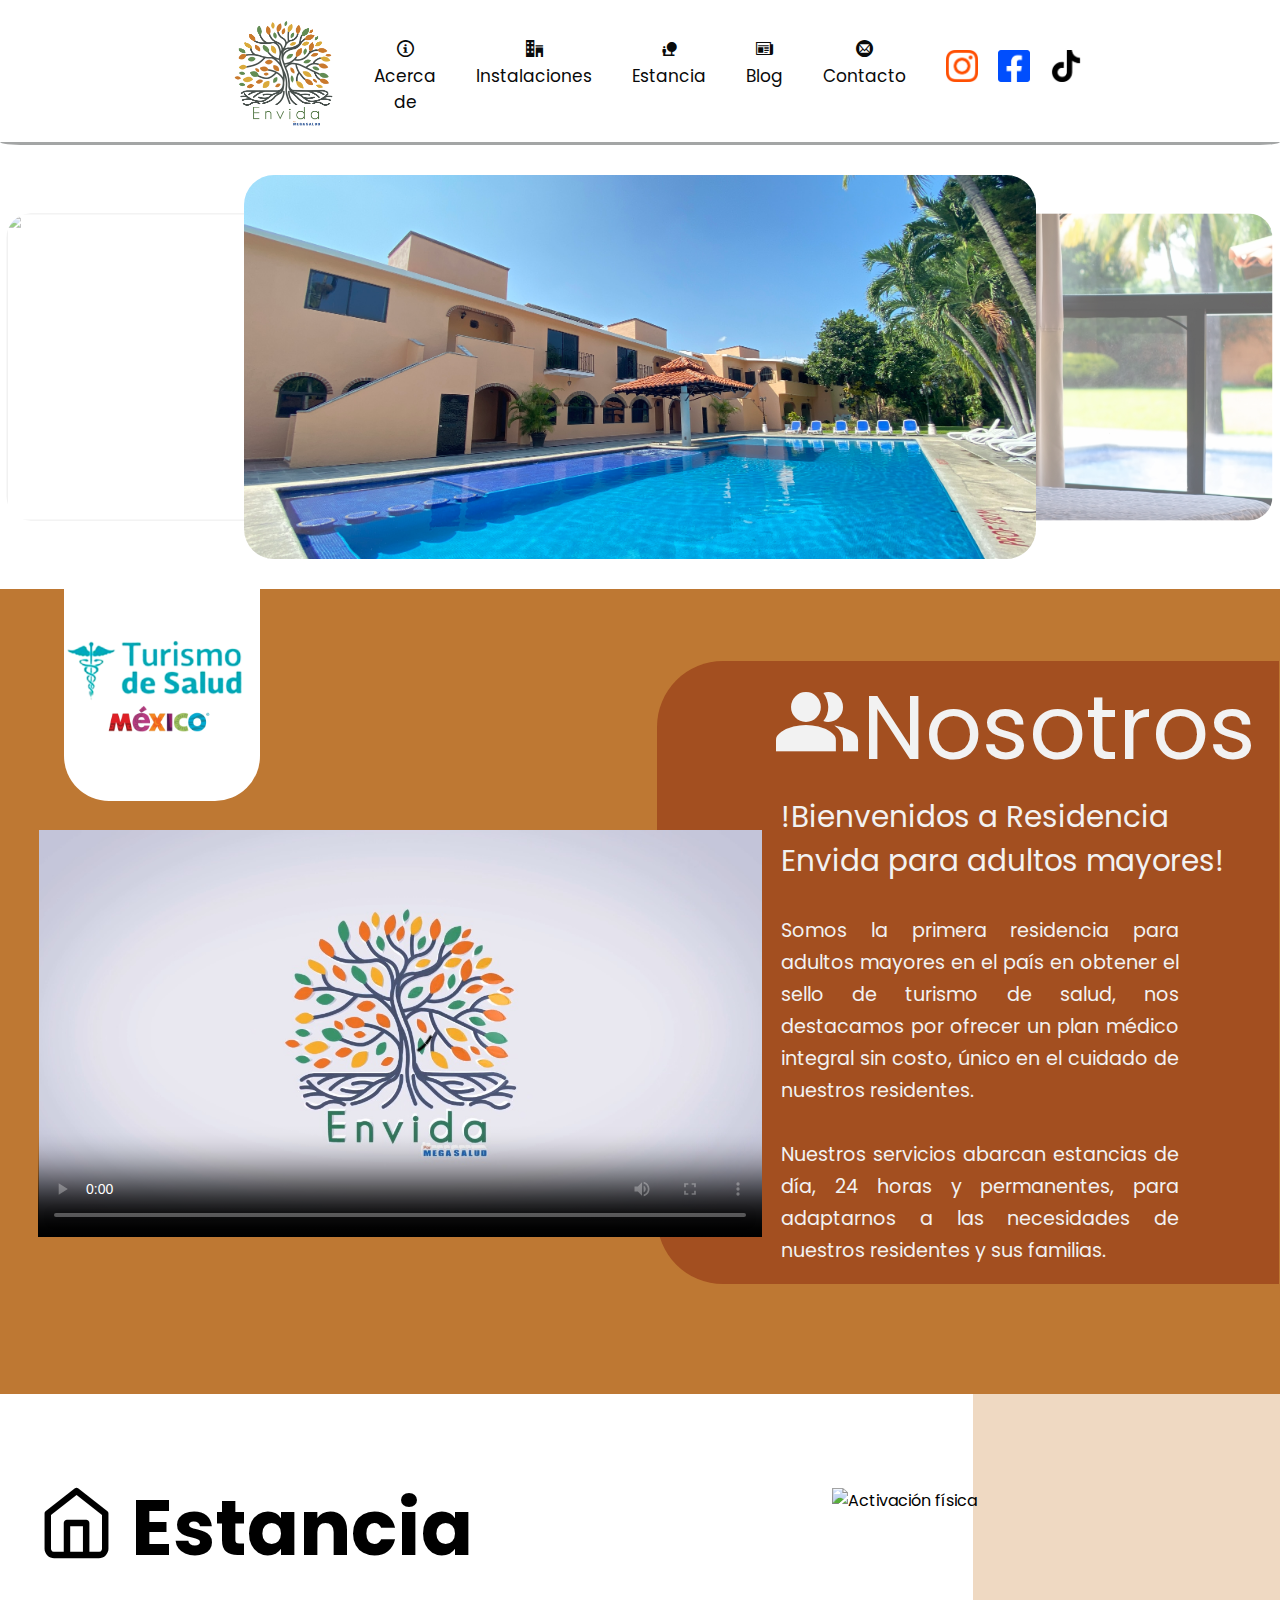
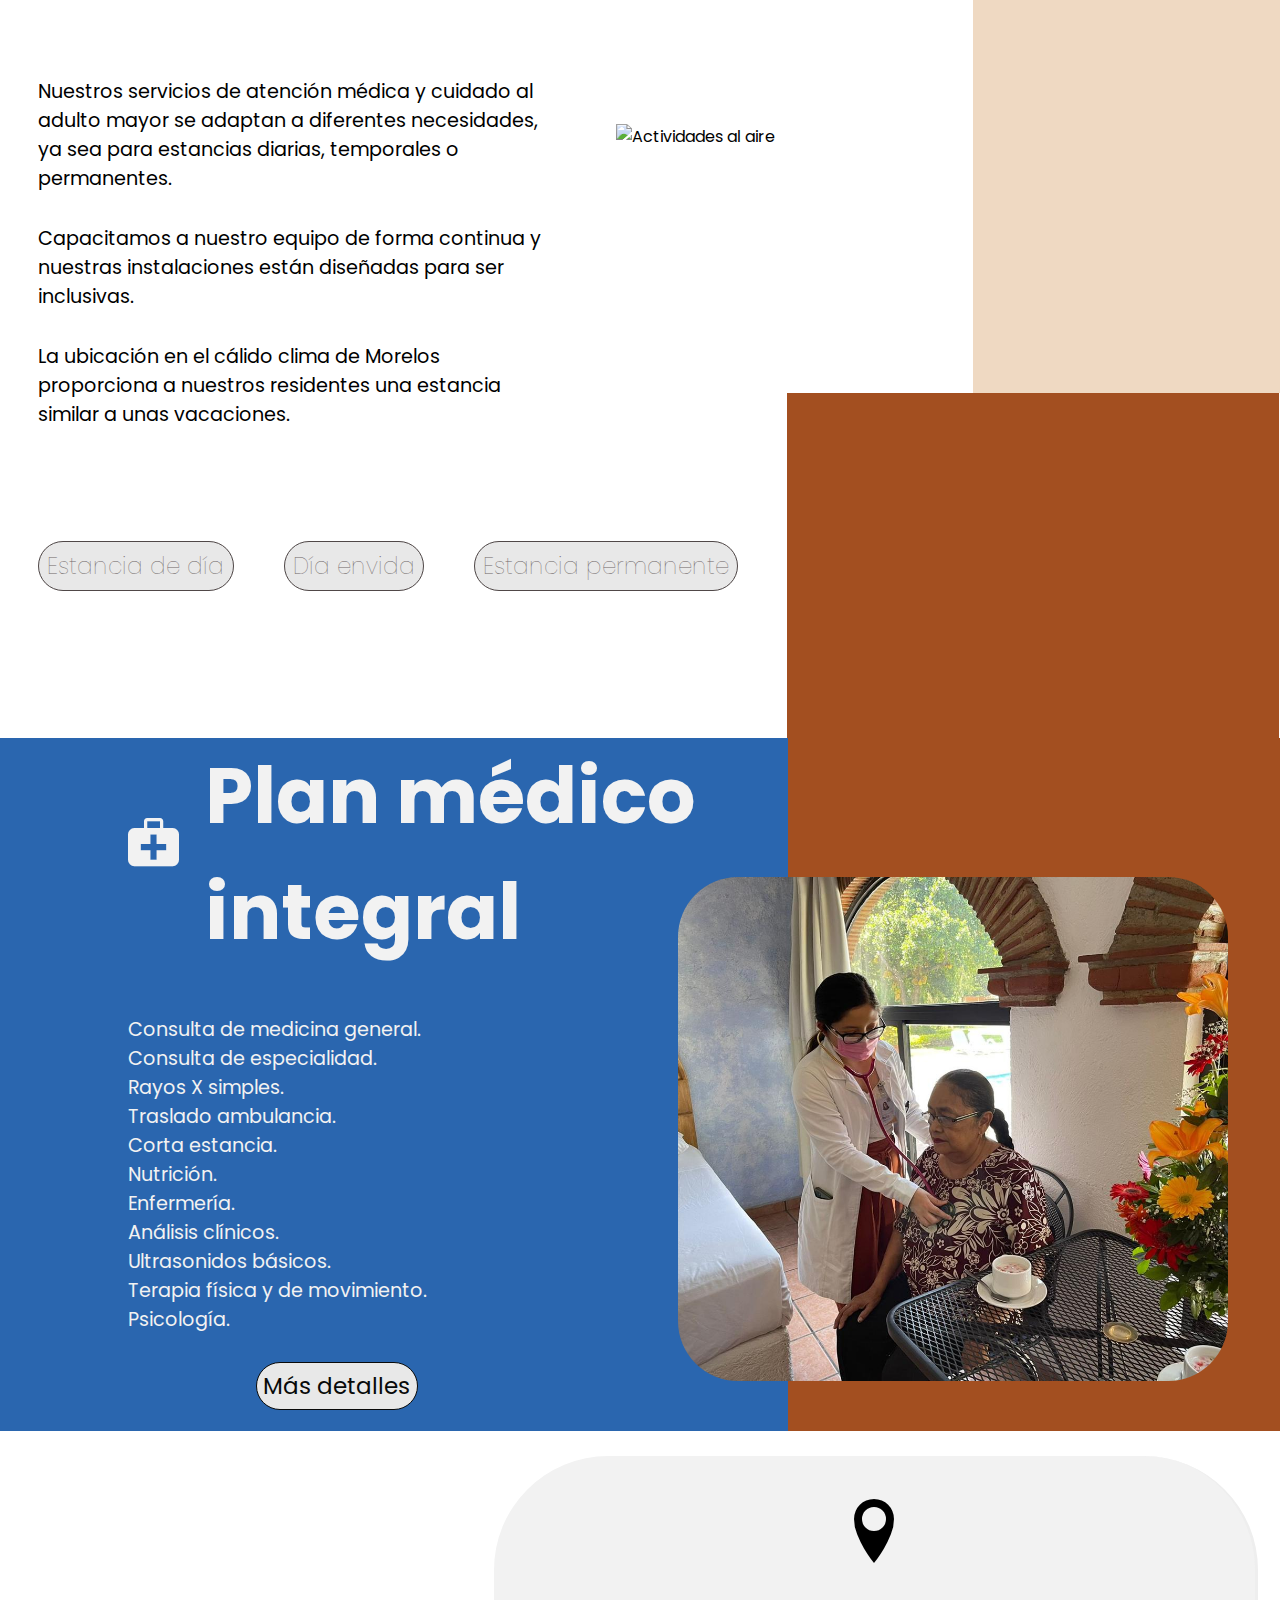
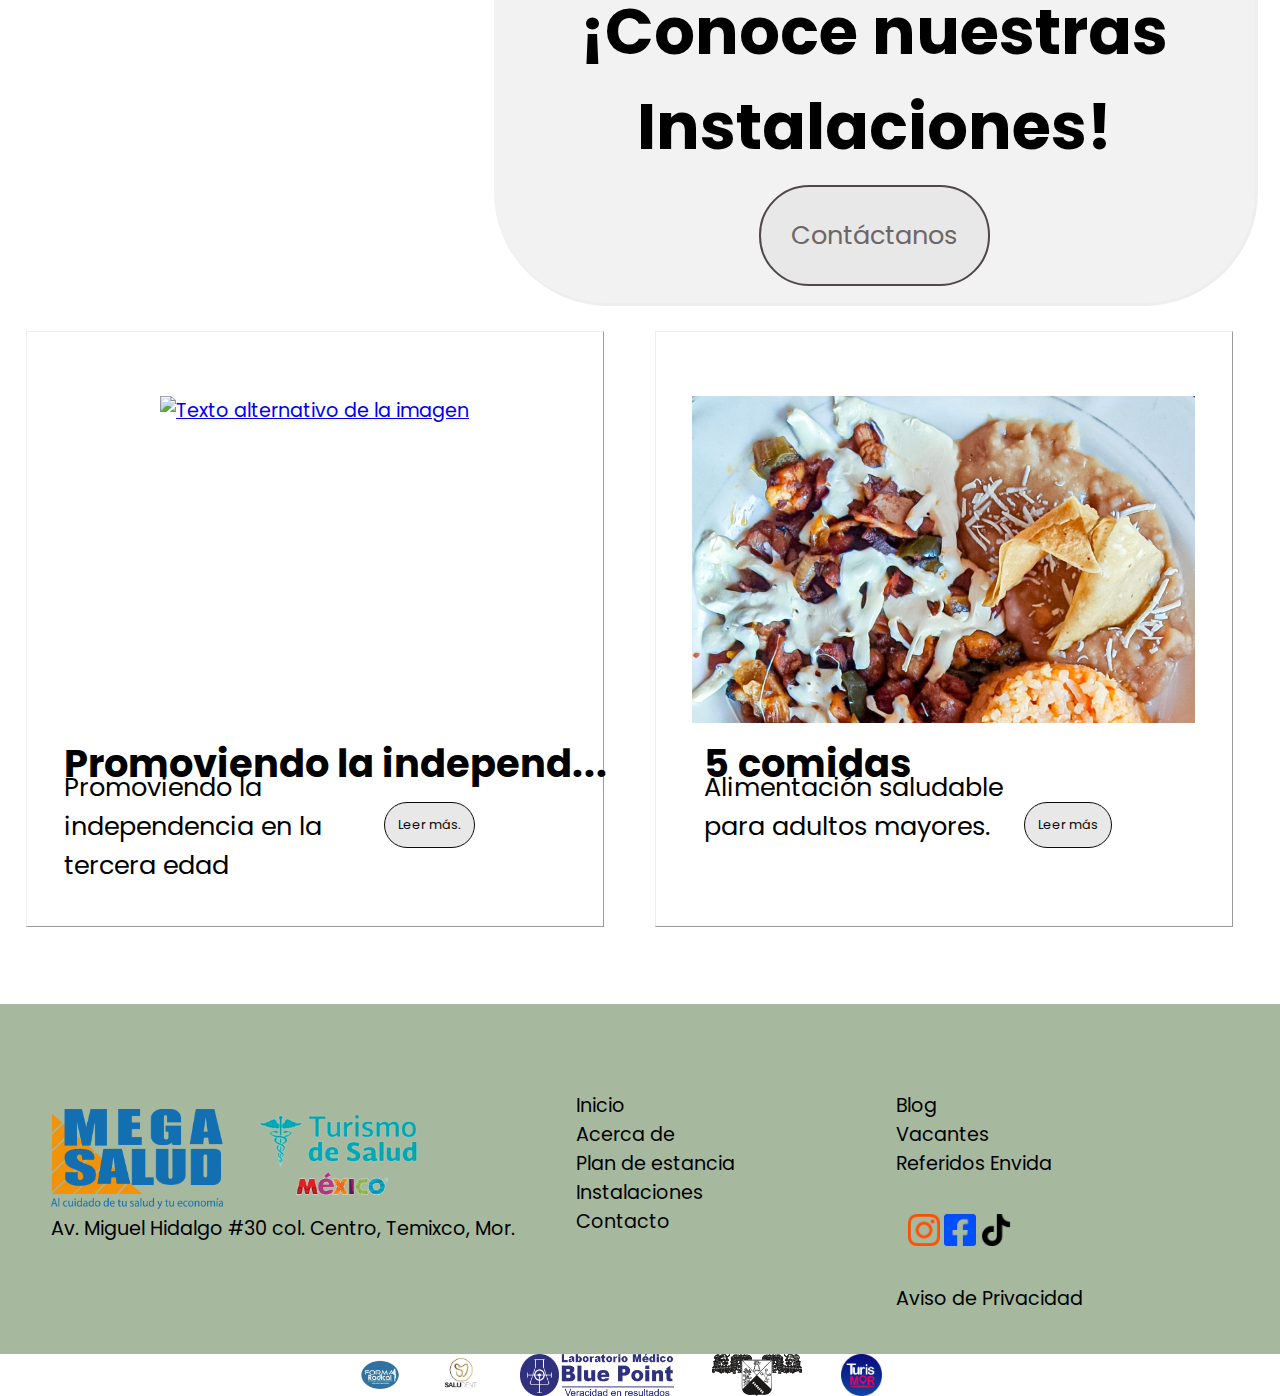
==== index.html @ 28678fad "Video index" ====
<!DOCTYPE html>
<html lang="es">

<head>
    <link rel="icon" href="favicon.ico" type="image/x-icon" sizes="16px">
    <link rel="stylesheet" href="sources/styles/fonts.css">
    <link rel="stylesheet" href="sources/styles/styles.css">
    <link rel="stylesheet" href="sources/styles/blocks.css">
    <link rel="stylesheet" href="sources/styles/slider.css">
    <link rel="stylesheet" href="https://fonts.googleapis.com/css?family=Poppins">

    <meta charset="UTF-8">
    <meta http-equiv="X-UA-Compatible" content="IE=edge">
    <meta name="viewport" content="width=device-width,initial-scale=1" />
    <title>Envida</title>
</head>

<body>
    <header id="main-header">
        <div id="logo-header">
            <a href="#"><img src="sources/images/logo.png" alt="logo Envida"></a>
        </div>
        <div class="menu-bar">
            <a href="#" class="bt-menu"><span class="icon-menu"></span>Menu</a>
        </div>
        <!-- / #logo-header -->
        <nav class="enlaces">
            <ul>
                <li><a href="pages/about.html"><span class="icon-info"></span><br>Acerca de</a></li>
                <li><a href="pages/instalaciones.html"><span class="icon-office"></span><br>Instalaciones</a></li>
                <li><a href="pages/estancia.html"><span class="icon-nature_people"></span><br>Estancia</a></li>
                <li><a href="pages/blog.html"><span class="icon-newspaper"></span><br>Blog</a></li>
                <li><a href="pages/contacto.html"><span class="icon-mail4"></span><br>Contacto</a></li>
            </ul>
        </nav><!-- / nav -->
        <div class="redes">
            <div class="logo-rrss"><a href="https://instagram.com/envidaresidencia?igshid=MzRlODBiNWFlZA==" target="_blank"><img class="rrss"
                src="sources/images/H-IG.png" alt="Instagram"></li></a></div>
            <div class="logo-rrss"><a href="https://www.facebook.com/ResidenciaEnvida?mibextid=ZbWKwL" target="_blank"><img class="rrss"
                src="sources/images/H-FB.png" alt="Facebook"></li></a></div>
            <div class="logo-rrss"><a href="https://www.tiktok.com/@residenciaenvida?_op=1&_r=1&_t=8d2iyGTIJZ0" target="_blank"><img class="rrss"
                src="sources/images/H-TT.png" alt="Tiktok"></li></a></div>
        </div>
        
    </header><!-- / #main-header -->
         
        <!-- / #main-content -->

        <section class="content">
            <div class="container__slider">

                <div class="container">
                    <input type="radio" name="slider" id="item-1" checked>
                    <input type="radio" name="slider" id="item-2">
                    <input type="radio" name="slider" id="item-3">
        
                    <div class="cards">
                        <label class="card" for="item-1" id="selector-1">
                            <img src="sources/images/slides/H-01.jpg">
                        </label>
                        <label class="card" for="item-2" id="selector-2">
                            <img src="sources/images/slides/H-02.jpg">
                        </label>
                        <label class="card" for="item-3" id="selector-3">
                            <img src="sources/images/slides/H-03.jpg">
                        </label>
        
                    </div>
                </div>
        
            </div>
            <div id="nosotros">
                <div id="img-turis"><img src="sources/images/nosotros/H-04 -turis.png" alt=""></div>
                <div id="text-nosotros"><p class="p-title"><span class="icon-people_alt"></span>Nosotros</p>
                        
                <p class="p-subtitle">!Bienvenidos a Residencia <br> Envida para adultos mayores!</p>
                        
                <div class="p-nosotros">
                    <p>
                        <br>Somos la primera residencia para adultos mayores en el país en obtener el sello de turismo de salud, nos destacamos por ofrecer un plan médico integral sin costo, único en el cuidado de nuestros residentes.
                    </p>
                    <p>
                        <br>
                        Nuestros servicios abarcan estancias de día, 24 horas y permanentes, para adaptarnos a las necesidades de nuestros residentes y sus familias.
                    </p>
                </div>
                </div>
            
               <div class="vid-container"><video id="nosotros-vid" width="100%" height="100%"src="https://youtu.be/Hpmbo4qmiR8" loading="lazy" type="video/mp4" controls autobuffered poster="sources/video/poster.jpg">Video envida</video></div> 
            </div>
            
            <div class="estancia">
                    <h1>
                        <span class="icon-home1"></span> Estancia
                    </h1>
                    <ul class="text-estancia">
            
                        <li>Nuestros servicios de atención médica y cuidado al adulto mayor se adaptan a diferentes necesidades, ya sea para estancias diarias, temporales o permanentes.</li>
                                      
                        <li>Capacitamos a nuestro equipo de forma continua y nuestras instalaciones están diseñadas para ser inclusivas.</li> 
                        
                        
                        <li>La ubicación en el cálido clima de Morelos proporciona a nuestros residentes una estancia similar a unas vacaciones.</li>
                        
                        
                    </ul>
                    <img class="img1" src="sources/images/estancia/H-05.JPG" alt="Activación física">
                    <img class="img2" src="sources/images/estancia/H-06.JPG" alt="Actividades al aire">
                    <ul class="buttons">
                        <a href="pages/estancia.html">Estancia de día</a>
                        <a href="pages/estancia.html">Día envida</a>
                        <a href="pages/estancia.html">Estancia permanente</a>
                    </ul>
                <div class="beige"></div>
                <div class="orange"></div>
            </div>
            
            <div class="plan-mi">
                <h1 class="botiquin">
                    <span class="icon-aid-kit"></span>
                </h1>
                <h1 class="pmi-title"> Plan médico <br>integral</h1>
                <ul>
                    <li>Consulta de medicina general.</li>
                    <li>Consulta de especialidad.</li>
                    <li>Rayos X simples.</li>
                    <li>Traslado ambulancia.</li>
                    <li>Corta estancia.</li>
                    <li>Nutrición.</li>
                    <li>Enfermería.</li>
                    <li>Análisis clínicos.</li>
                    <li>Ultrasonidos básicos.</li>
                    <li>Terapia física y de movimiento.</li>
                    <li>Psicología.</li>
                </ul>
                <img src="sources/images/plan mi/H-07.jpg" alt="Chequeo médico">
                <div class="orange2"></div>
                <div class="blue"></div>
                <a class="otros-link" href="pages/plan_mi.html" style="position: absolute;" >Más detalles</a>
            </div>
            
            <div class="location"><iframe src="https://www.google.com/maps/embed?pb=!1m18!1m12!1m3!1d3775.996126280304!2d-99.22157992403105!3d18.8428400592493!2m3!1f0!2f0!3f0!3m2!1i1024!2i768!4f13.1!3m3!1m2!1s0x85cdd8c249ff551f%3A0xf80744b2bc60a909!2sResidencia%20Envida!5e0!3m2!1ses-419!2smx!4v1686755343083!5m2!1ses-419!2smx"  style="border:0;" allowfullscreen="" loading="lazy" referrerpolicy="no-referrer-when-downgrade"></iframe>
            <div class="text-location"><p><span class="icon-location"></span><br>¡Conoce nuestras Instalaciones!<br>
            <a href="pages/contacto.html">Contáctanos</a>
            </p>
            
            </div>
            
            </div>

            <div class="blog">
                <div class="entrada">
                    <a href="pages/entrada1.html">
                        <img src="sources/images/blog/H-08.JPG" alt="Texto alternativo de la imagen">
                    </a>
                    <h1 style=" left: 5%; top: 60%; position: absolute; z-index: 1 ;">Promoviendo la independ...</h1>
                    <p style=" left: 5%; top: 65%; position: absolute; z-index: 1 ; font-size: 2vw;">Promoviendo la <br>independencia en la <br>tercera edad</p>
                    <a href="pages/entrada1.html" style="text-decoration: none;
                    display: block;
                    background-color: #E8E8E8;
                    position: absolute;
                    color: #090A0A;
                    padding: 1%;
                    border-radius: 30px;
                    border: solid 1px;
                    font-size: 1vw;;
                    height: fit-content;
                    width: fit-content;
                    top: 70%;
                    left: 30%;"
                    >Leer más.</a>
                </div>       
                
                <div class="entrada">
                    <a href="pages/entrada2.html">
                        <img src="sources/images/blog/H-09.jpg" alt="Texto alternativo de la imagen">
                    </a>
                    <h1 style=" left: 55%; top: 60%; position: absolute; z-index: 1 ;">5 comidas</h1>
                    <p style=" left: 55%; top: 65%; position: absolute; z-index: 1 ; font-size: 2vw;">Alimentación saludable <br>para adultos mayores.</p>
                    <a href="pages/entrada2.html" style="text-decoration: none;
                    display: block;
                    background-color: #E8E8E8;
                    position: absolute;
                    color: #090A0A;
                    padding: 1%;
                    border-radius: 30px;
                    border: solid 1px;
                    font-size: 1vw;;
                    height: fit-content;
                    width: fit-content;
                    top: 70%;
                    left: 80%;"

                    >Leer más</a>
                </div>

            </div>

        <footer>
                <section class="main-footer">
                <img id="mega" src="sources/images/footer/H-09-mega.png" alt="Mega Salud">
                <img id="turismo" src="sources/images/footer/H-04 -turis.png" alt="Turismo de Salud">
                <ul class="footer-nav1">
                    <li><a href="pages/inicio.html">Inicio</a></li>
                    <li><a href="pages/about.html">Acerca de</a></li>
                    <li><a href="pages/estancia.html">Plan de estancia</a></li>
                    <li><a href="pages/instalaciones.html">Instalaciones</a></li>
                    <li><a href="pages/contacto.html">Contacto</a></li>
                </ul>

                <ul class="footer-nav2">
                    <li><a href="pages/blog.html">Blog</a></li>
                    <li><a href="pages/vacantes.html">Vacantes</a></li>
                    <li><a href="pages/referidos.html">Referidos Envida</a></li>
                </ul>
                <ul class="footer-redes">
                    <a href=""><img class="footer-rs-ico" src="sources/images/H-IG.png" alt="IG"></a>
                    <a href=""><img class="footer-rs-ico" src="sources/images/H-FB.png" alt="FB"></a>   
                    <a href=""><img class="footer-rs-ico" src="sources/images/H-TT.png" alt="Tiktok"></a>
                </ul>
                <a class="privacidad"href="/pages/privacy.html">Aviso de Privacidad</a>
                <p>Av. Miguel Hidalgo #30 col. Centro, Temixco, Mor.</p>

                </section>
                <section class="convenios">
                    <img id="FR" src="sources/images/footer/H-C-1.png" alt="Forma Radical">
                    <img id="SD" src="sources/images/footer/H-C-2.jpg" alt="SaluDent">
                    <img id="BP" src="sources/images/footer/H-C-3.png" alt="Blue Point">
                    <img id="UAEM" src="sources/images/footer/H-C-4.svg" alt="UAEM">
                    <img id="TM" src="sources/images/footer/H-C-5.png" alt="TurisMor">
                </section>
        </footer> <!-- / #main-footer -->
        </section class="content">
    
    
    

    <script src="https://code.jquery.com/jquery-3.7.0.min.js"></script>
    <script src="sources/menu4.js"></script>
</body>

</html>
---- sources/styles/fonts.css ----
@font-face {
  font-family: 'icomoon';
  src:  url('fonts/icomoon.eot?hg9ist');
  src:  url('fonts/icomoon.eot?hg9ist#iefix') format('embedded-opentype'),
    url('fonts/icomoon.ttf?hg9ist') format('truetype'),
    url('fonts/icomoon.woff?hg9ist') format('woff'),
    url('fonts/icomoon.svg?hg9ist#icomoon') format('svg');
  font-weight: normal;
  font-style: normal;
  font-display: block;
}

[class^="icon-"], [class*=" icon-"] {
  /* use !important to prevent issues with browser extensions that change fonts */
  font-family: 'icomoon' !important;
  speak: never;
  font-style: normal;
  font-weight: normal;
  font-variant: normal;
  text-transform: none;
  line-height: 1;

  /* Better Font Rendering =========== */
  -webkit-font-smoothing: antialiased;
  -moz-osx-font-smoothing: grayscale;
}

.icon-home1:before {
  content: "\e906";
}
.icon-people_alt:before {
  content: "\e905";
}
.icon-nature_people:before {
  content: "\e904";
}
.icon-home:before {
  content: "\e907";
}
.icon-office:before {
  content: "\e903";
}
.icon-newspaper:before {
  content: "\e900";
}
.icon-phone:before {
  content: "\e942";
}
.icon-location:before {
  content: "\e947";
}
.icon-location2:before {
  content: "\e948";
}
.icon-aid-kit:before {
  content: "\e998";
}
.icon-menu:before {
  content: "\e901";
}
.icon-info:before {
  content: "\ea0c";
}
.icon-mail4:before {
  content: "\e902";
}
---- sources/styles/styles.css ----
*{
    padding: 0;
    margin: 0;
    font-family: Poppins;
    
}

body{
    width: 100%;
    background-color: white;
}

#main-header {
    background-color: white;
    display: flex;
    width: 100%;
    height: 142px;
    border-bottom: solid 3px;
    border-radius: 2%;
    border-color: rgb(163, 165, 165);
    z-index: 5;
}
/*
 * Logo
 */
#logo-header {
    text-align: right;
    width: 32.5%;
    height: 100%;
    background-color: white;
}

#logo-header a{
    width: 100%;
    height: 100%;
    
}
#logo-header img{
    width: 100%px;
    height: 100%;
}


.enlaces {
    width: 50%;
}

.enlaces ul {
    margin-top: 3%;
    display: flex;
    overflow: hidden;
    list-style: none;
}

.enlaces ul li {
    text-align: center;
    width: 30%;
}

.enlaces ul li a {
    text-decoration: none;
    display: block;
    color: #090A0A;
    padding: 20px 20px;
    font-size: 17px;
}

.enlaces ul li a:hover {
    color: #A6B99F;
    background-color: azure;
}

.enlaces ul li:visited {
    color: #090A0A;
}

.redes{
    background-color: white;
    display: flex;
    width: 32.5%;
    height: 100%;
}

.redes div{
    width: 32px;
    height: 32px;
    padding-left: 20px;
    padding-top: 50px;
}

.rrss{
    width: 100%;
    height: 100%;
}

.menu-bar{
    display: none;
}

@media screen and (max-width:1000px){
    #main-header{
        position: fixed;
    }

    .enlaces{
        width:100%;
        height: 100%;
        top: -100%;
        padding-top: 132px;
        position: fixed;
        z-index: 1;
    }
    
    .enlaces ul{
        display: block;
        overflow: auto;
    }
    
    .enlaces ul li{
        width: 100%;
        border: 1px solid;
        background-color: #BE7833;
    }

    .enlaces ul li a {
        display: block;
        padding: 30px;
    }

    #logo-header{
        width: 40%;
        z-index: 3;
    }

    .redes{
        float: right;
        width: 40%;
        height: 100%;
        z-index: 3;
    }

    .menu-bar{
        text-align: center;
        justify-content: center;
        align-items: center;
        display: flex;
        width: 20%;
        z-index: 3;
        background-color: white;
    }

    .menu-bar .bt-menu{
        display: block;
        text-decoration: none;
        padding: 10px 20px;
        font-size: 20px;
    }

    .menu-bar a.bt-menu span{
        display: block;
        font-size: 34px;
    }

    .menu-bar .bt-menu:visited{
        color: #dabfa3;
    }
    .menu-bar .bt-menu:hover{
        color: #A6B99F;
    }

    .content{
       position: relative;
       top: 142px;
    }
    
}    

/* ---- ACERCA DE -----*/
.who{
    position: relative;
    width: 100%;
    height: 42.9vw;
    overflow: hidden;
}

.p-who{
    background-color: #BE7833;
    position: absolute;
    width: 65.39%;
    height: 100%;
    border-top-right-radius: 40px;
    border-bottom-right-radius: 40px;
    z-index: 1;
    color: white;
    z-index: 2;
}

.t-who{
    color: white;
    position: absolute;
    font-size: 6vw;
    z-index: 2;
    left: 68%;
    top: 36%;
    font-weight: bold;
    line-height: 5.2vw;
}

.p-who p{
    margin-top: 2%;
    margin-left: 10%;
    width: 70%;
    font-size: 1.6vw;
}

.who img{
    position: absolute;
    width: 45.15%;
    object-fit: cover;
    height: 100%;
    left: 56%;
    filter: brightness(50%);

}

.us{
    overflow: hidden;
    margin-top: 5%;
    position: relative;
    width: 100%;
    height: 34.6vw;
}

.p-us{
    background-color: #BE7833;
    left: 34.5%;
    position: absolute;
    width: 65.39%;
    height: 100%;
    border-top-left-radius: 40px;
    border-bottom-left-radius: 40px;
    z-index: 1;
    color: white;
    z-index:4;
}

.t-us{
    color: white;
    position: absolute;
    font-size: 6vw;
    z-index: 2;
    top: 40%;
    font-weight: bold;
    line-height: 5.2vw;
    left: 3%;
}



.p-us p{
    margin-top: 4%;
    margin-left: 10%;
    width: 70%;
    font-size: 1.5vw;
    z-index: 5;
}

.us img{
    left: -2%;
    position: absolute;
    width: 45.15%;
    object-fit: cover;
    height: 100%;
    filter: brightness(50%);

}

.right-logo{
    position: absolute;
    width: 73.75vw;
    height: 60.07vw;
    z-index: 9;
    top: 7%;
    left: -35%;
    transform: rotate(180deg);
    opacity: 35%;
    z-index: 1;
}

.left-logo{
    position: absolute;
    width: 73.75vw;
    height: 60.07vw;
    top: 22%;
    left: 60%;
    z-index: 3;
    opacity: 30%;
}

.valores
{   
    padding-left: 3%;
    padding-top: 5%;
    justify-content: center;
    width: 100%;
    height: 39vw;
}

.valores .bloque{
    margin-right:5%;
    float: left;
    width: 27.6%;
    height: 25.54%;
    text-align: justify;
    font-size: 1.9vw;
}

.valores .bloque p{
    border-bottom: solid ;
    border-bottom: outset 0.2vw;
    border-right: outset 0.09vw;
    border-radius: 3px ;
    border-color: #d8d7d77a;
    padding-right: 1%;

}

/* OTROS SERVICIOS */

.cuadricula table{
    text-align: center;
    margin-top: 3%;
    width: 100%;
}

.cuadricula img{
    margin-top: 5%;
    margin-bottom: 5%;
    width: 23.4vw;
    height: 23.4vw;
}

.cuadricula a{
    text-decoration: none;
    display: block;
    background-color: #E8E8E8;
    color: #090A0A;
    padding: 1%;
    border-radius: 30px;
    border: solid 1px;
    font-size: 1.7vw;
}


.t-img {
    background-color: #090A0A;
    filter: opacity(80%);
    color: white;
    width: 23.43vw;
    height: 3.34vw;
    font-size: 2vw;
}



@media  screen and (max-width:1000px) and (max-height:600px){
    #main-header{
        height: 80px;
        z-index: 8;
    }

    .enlaces{
        padding-top: 60px;
    }
    .enlaces ul{
        display: flex;
    }

    .redes .logo-rrss{
        padding-top: 30px;
    }
}
---- sources/styles/blocks.css ----
/* -- INI BLOQUE NOSOTROS */

#nosotros {
    display: block;
    position: relative;
    background-color: #BE7833;
    width: 100%;
    height: 62.89vw;
}

#img-turis{
    position: absolute;
    left: 5%;
    background-color: white;
    width: 15.31%;
    height: 26.33%;
    border-bottom-left-radius: 45px;
    border-bottom-right-radius: 45px ;
    align-items: center;
    z-index: 2;
}

#img-turis img{
    width: 96.93%;
    height: 91.98%;
}


#text-nosotros{
    position: absolute;
    color: #f2f2f2;
    top: 9%;
    left: 51.3%;
    background-color: #A34F20 ;
    width: 48.59%;
    height: 77.29%;
    border-top-left-radius: 66px;
    border-bottom-left-radius: 66px;
    z-index: 2;
    text-align: center;
}


.p-title{
    font-size: 7vw;
    margin-left: 15%;
}

.p-subtitle{
    text-align: left;
    font-size: 2.3vw;
    margin-left: 20%;
}

.p-nosotros{
    position: absolute;
    font-size: 1.5vw;
    line-height: 2.5vw;
    width: 80%;
}

.p-nosotros p{
    width: 80%;
    text-align: justify;
    margin-left: 25%;
}


.vid-container{
    position: absolute;
    top: 30%;
    left: 3%;
    z-index: 3;
    width: 56.5625%;
    height: 50.55%;
}

/* -- END BLOQUE NOSOTROS */

/* -- INI BLOQUE ESTANCIA */

.estancia{
    position: relative;
    width: 100%;
    height: 73.75vw;
}
.estancia h1{
    position: absolute;
    font-size: 6vw;
    left: 3%;
    top: 8%;
}

.estancia .text-estancia{
    top: 30%;
    left: 3%;
    width: 40%;
    position: absolute;
    font-size: 1.5vw;
    list-style: none;
}

.estancia .text-estancia li{
    margin-bottom: 6%;
}

.beige{
    position: absolute;
    width: 24%;
    bottom: 36.5%;
    left: 76%;
    height: 63.45%;
    background-color: #efd9c2;

}

.orange{
    top: 63.5%;
    position: absolute;
    left: 61.5%;
    width: 38.43%;
    height: 36.54%;
    background-color: #A34F20;
}

.estancia .img1{
    position: absolute;
    width: 27.89%;
    height: 37.81%;
    left: 65%;
    top: 10%;
    z-index: 1;
    object-fit: cover;
}

.estancia .img2{
    position: absolute;
    width: 27.89%;
    height: 37.81%;
    left: 48.1%;
    top: 35%;
    z-index: 2;
    object-fit: cover;
}

.estancia .buttons {
    position: absolute;
    top: 80%;
    left: 3%;
    width: 90%;

}

.estancia a{
    width: 12%;
    height: fit-content;
    background-color:#e8e8e8;
    text-decoration: none;
    border-radius: 50px;
    font-size: 1.8vw;
    padding: .7%;    
    border: 1px solid rgb(80, 72, 72);
    color: rgb(110, 102, 102);
    font-weight: lighter;
    margin-right: 4%;

}

.estancia a:hover{
    background-color: #fff2f2;
}


/* -- INI BLOQUE PLAN MI */

.plan-mi{
    color: #f2f2f2;
    position: relative;
    width: 100%;
    height: 54.14vw;
}

.blue{
    position: absolute;
    background-color: #2A66AF;
    width: 67.89%;
    height: 100%;
    z-index: -1;
}

.plan-mi img
    {
        object-fit: cover;
        left: 53%;
        top: 20%;
        width: 42.9%;
        height: 72.8%;
        position: absolute;
        border-radius: 60px;
        z-index: 2;
    }

.botiquin{
    font-size: 4vw;
    position: absolute;
    left: 10%;
    top: 10%;
}

.plan-mi .pmi-title{
    left: 16%;
    position: absolute;
    font-size: 6vw;
}

.plan-mi ul{
    list-style: none;
    font-size: 1.5vw;
    position: absolute;
    left: 10%;
    top: 40%;
}

.orange2{
    background-color: #A34F20;
    height: 100%;
    width: 38.43%;
    float: right;
}

.otros-link{
    top: 90%;
    left:20%;
    text-decoration: none;
    display: block;
    background-color: #E8E8E8;
    color: #090A0A;
    padding: .5%;
    border-radius: 30px;
    border: solid 1px;
    font-size: 1.8vw;
}


/* -- END BLOQUE PLAN MI */

/* -- INI BLOQUE LOCATION */

.location{
    position: relative;
    background-color: white;
    justify-content: center;
    display: flex;
    width: 100%;
    height: 39.06vw;
    align-items: center;
}

.location iframe{
    height: 89.6%;
    width: 33.82%;   
}

.text-location{
    display: flex;
    box-sizing: border-box;
    vertical-align: middle;
    background-color: #f2f2f2;
    float: right;
    margin-left: 3%;
    width: 59.68%;
    height: 90%;
    border-top: 0px;
    border-left: 0px;
    border-radius: 114px;
    border-style: inset;

}

.text-location p{
    box-sizing: content-box;
    text-align: center;
    margin: auto;
    font-size: 5vw;
    font-weight: bold;
}

.text-location p a{
    width: 13.82%;
    height: 8%;
    background-color:#e8e8e8;
    text-decoration: none;
    border-radius: 50px;
    font-size: 2vw;
    padding: 4%;    
    border: .2vw solid rgb(80, 72, 72);
    color: rgb(110, 102, 102);
    font-weight: lighter;
}

.text-location a:hover{
    background-color: #fff2f2;
}

.text-location:visited{
    color: #e8e8e8;
}

/* -- END BLOQUE LOCATION */

footer{
    position: relative;
}
footer a{
    text-decoration: none;
    color: black;
}

footer a:visited{
    color: black;
}

.main-footer {
    position: relative;
    height: 27.34vw;
    width: 100%;
    background: #A6B99F;
    color: white;
    text-align: center;
}

#mega{
    top: 30%;
    left: 4%;
    position: absolute;
    width: 13.4%;
    height: 28.5%;
}

#turismo{
    position: absolute;
    top: 29%;
    left: 20%;
    width: 13.4%;
    height: 28.5%;
    object-fit: cover;
}

.footer-nav1{
    position: absolute;
    text-align: left;
    left: 45%;
    top: 25%;
    font-size: 1.5vw;
    list-style: none;
}

.footer-nav2{
    list-style: none;
    position: absolute;
    text-align: left;
    font-size: 1.5vw;
    left: 70%;
    top: 25%;
}

.footer-redes{
    position: absolute;
    left: 60%;
    top: 60%;
    width: 30%;
    height: 30%
}

.footer-rs-ico{
    width:  2.5vw;
}

.privacidad{
    top: 80%;
    left: 70%;
    font-size: 1.5vw;
    position: absolute;
}

.convenios{
    position: relative;
    display: flex;
    height: 3.28vw;
    background-color: white;
    justify-content: center;
}

.convenios img{
    margin-right: 3%;
}

footer p{
    position: absolute;
    top: 60%;
    left: 4%;
    color: black;
    font-size: 1.5vw;
}

.blog  {
    font-size: 1.5vw;
    position: relative;
    width: 100%;
    height: 52.57vw;
}

.entrada{
    display: flex;
    justify-content: center;
    width: 45%;
    height: 41.41vw;
    float: left;
    margin-left: 2%;
    margin-right: 2%;
    padding-top: 5%;
    border: 1px outset;
}

.blog img{
    width: 39.29vw;
    height: 25.54vw;
    object-fit: cover;
    object-position: 5% 0;
}
---- sources/styles/slider.css ----
.container__slider{
    width: 70%;
    height: 30vw;
    margin: auto;
    display: flex;
    align-items: center;
    justify-content: center;
    padding: 30px 10px;
}

input[type=radio]{
    display: none;
}

.container{
    width: 100%;
    height: 100%;
    transform-style: preserve-3d;
    display: flex;
    justify-content: center;
    align-items: center;
}

.cards{
    position: relative;
    width: 100%;
    height: 100%;
}

.card{
    position: absolute;
    width: 88.33%;
    height: 100%;
    left: 0;
    right: 0;
    margin: auto;
    cursor: pointer;
    transition: transform 0.4s cubic-bezier(0.165, 0.84, 0.44, 1);
}

.container__slider img{
    width: 100%;
    height: 100%;
    border-radius: 30px;
    -o-object-fit: cover;
    object-fit: cover;
}


#item-2:checked ~ .cards #selector-1,
#item-1:checked ~ .cards #selector-3,
#item-3:checked ~ .cards #selector-2{
    transform: translateX(-40%) scale(0.8);
    opacity: 0.6;
    z-index: 0;
}

#item-3:checked ~ .cards #selector-1,
#item-1:checked ~ .cards #selector-2,
#item-2:checked ~ .cards #selector-3{
    transform: translateX(40%) scale(0.8);
    opacity: 0.6;
    z-index: 0;
}

#item-1:checked ~ .cards #selector-1,
#item-2:checked ~ .cards #selector-2,
#item-3:checked ~ .cards #selector-3{
    transform: translateX(0) scale(1);
    z-index: 1;
}
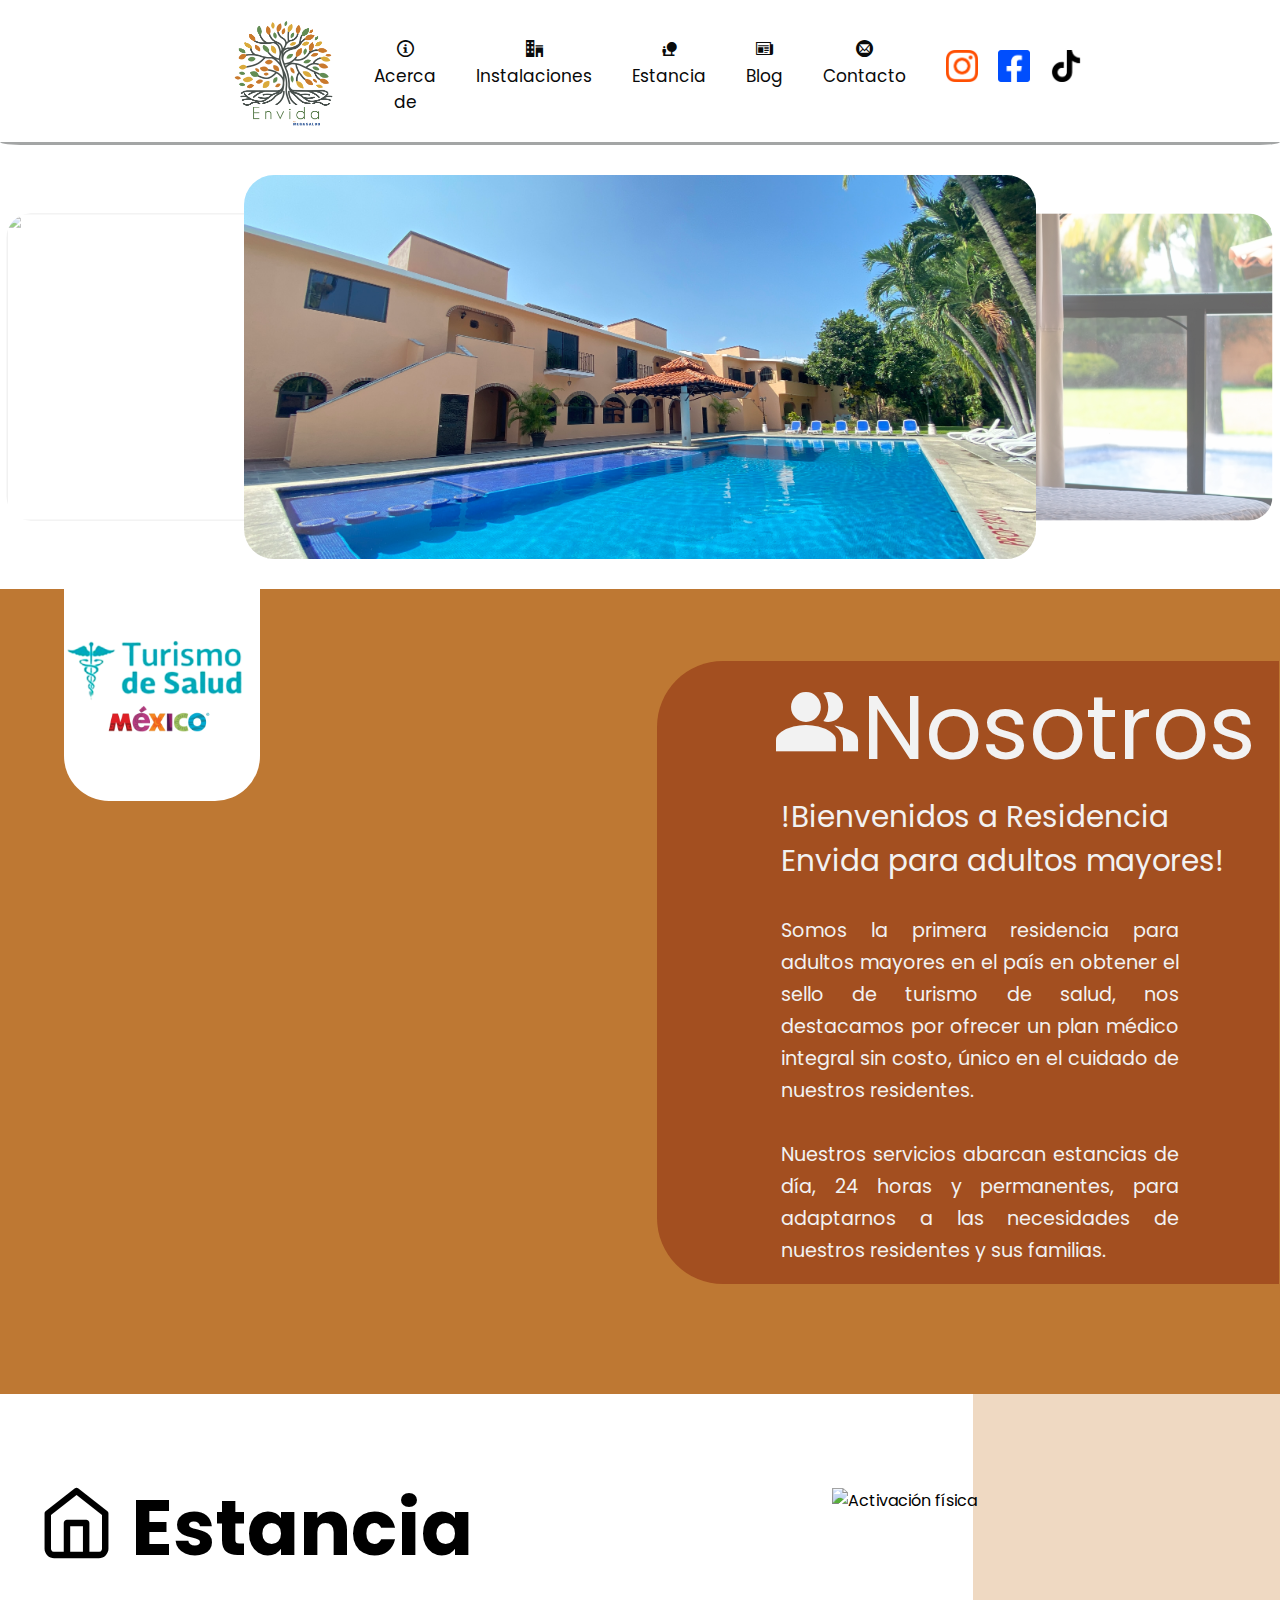
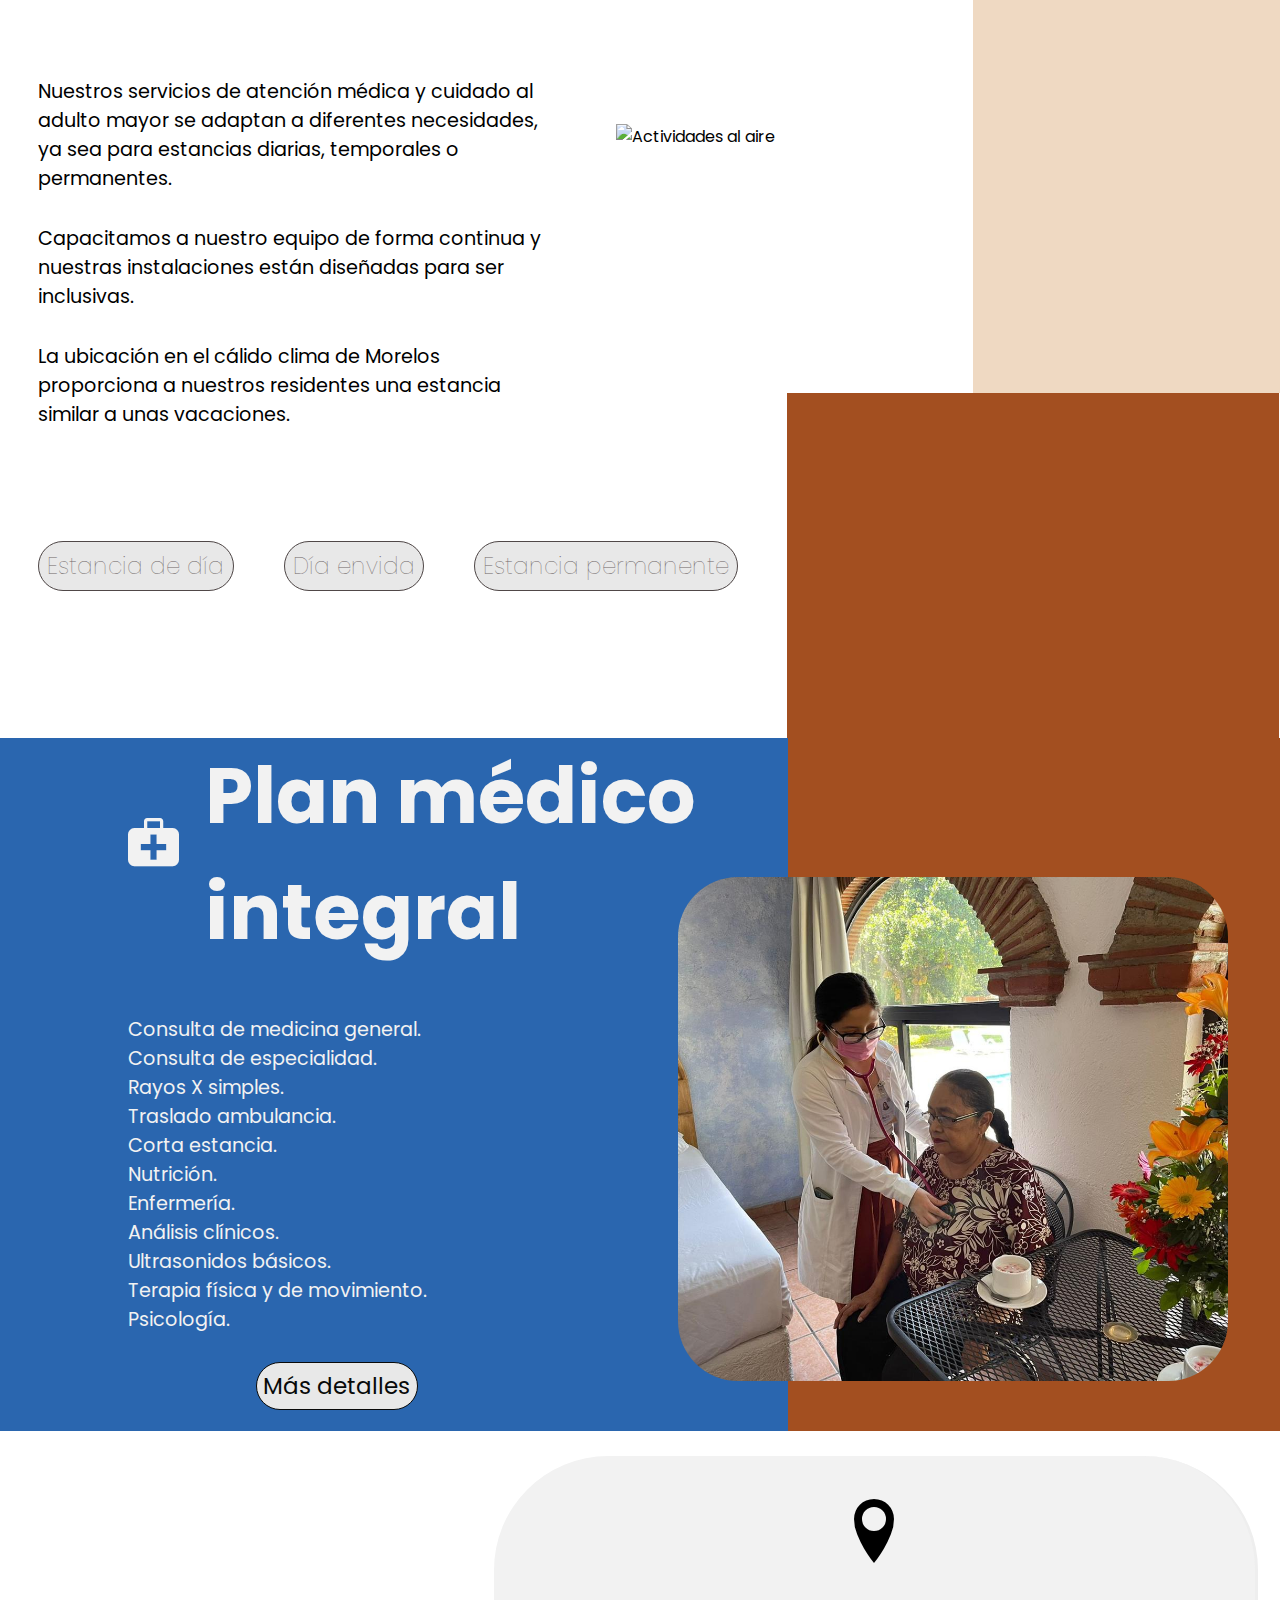
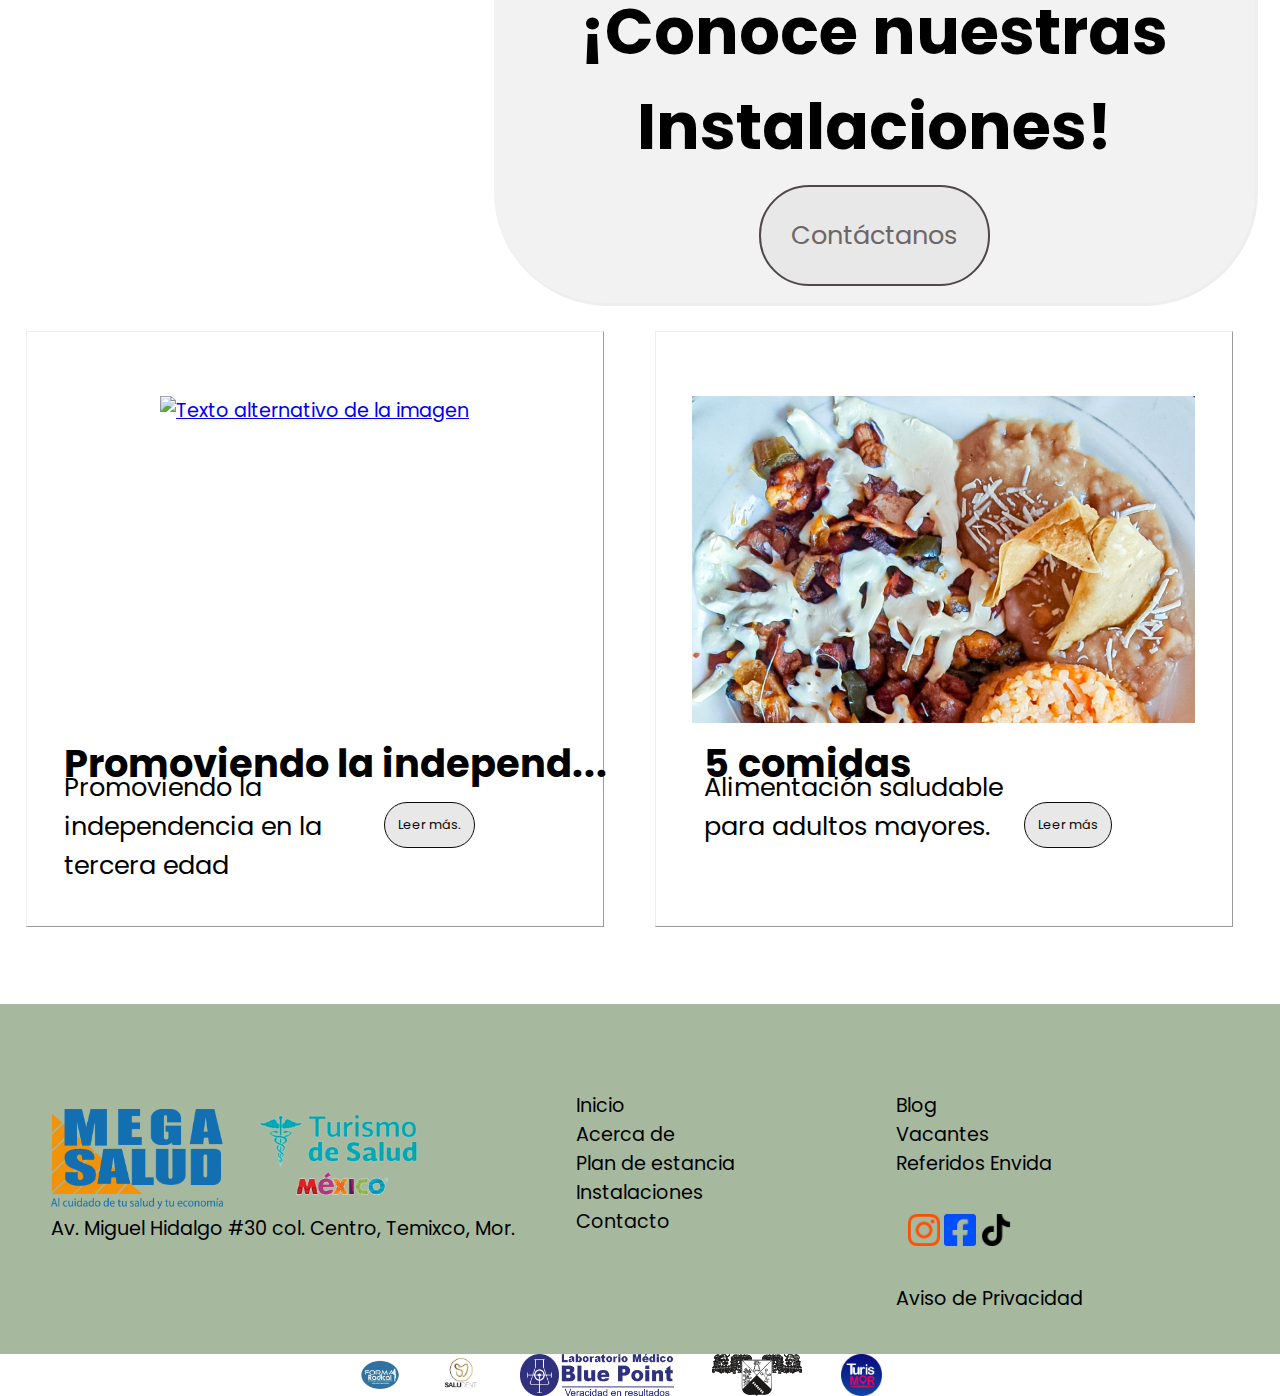
==== commit 08cbd66b: "Video mod" ====
--- a/index.html
+++ b/index.html
@@ -86,7 +86,7 @@
                 </div>
                 </div>
             
-               <div class="vid-container"><video id="nosotros-vid" width="100%" height="100%"src="https://youtu.be/Hpmbo4qmiR8" loading="lazy" type="video/mp4" controls autobuffered poster="sources/video/poster.jpg">Video envida</video></div> 
+               <div class="vid-container"><iframe class="video-yt" width="100%" height="100%" src="https://www.youtube.com/embed/Hpmbo4qmiR8" title="YouTube video player" frameborder="0" allow="accelerometer; autoplay; clipboard-write; encrypted-media; gyroscope; picture-in-picture; web-share" allowfullscreen></iframe></div> 
             </div>
             
             <div class="estancia">
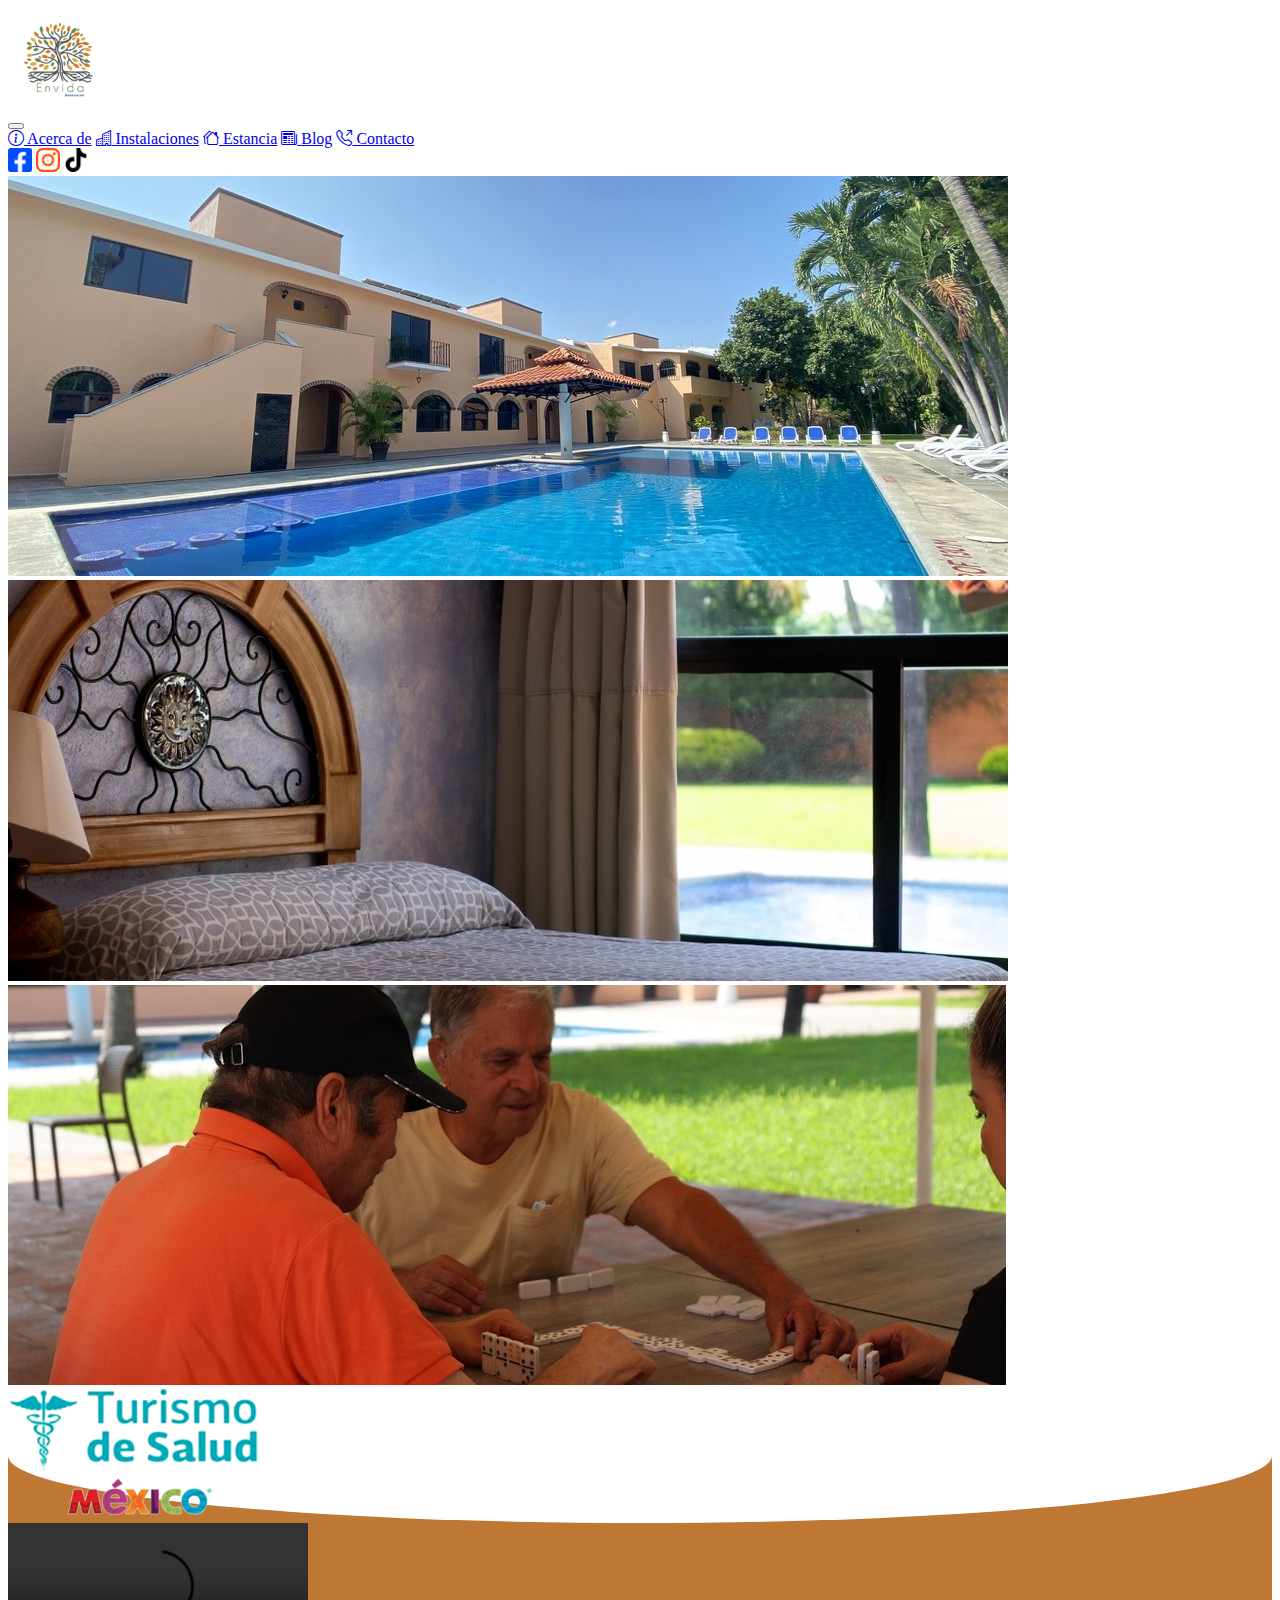
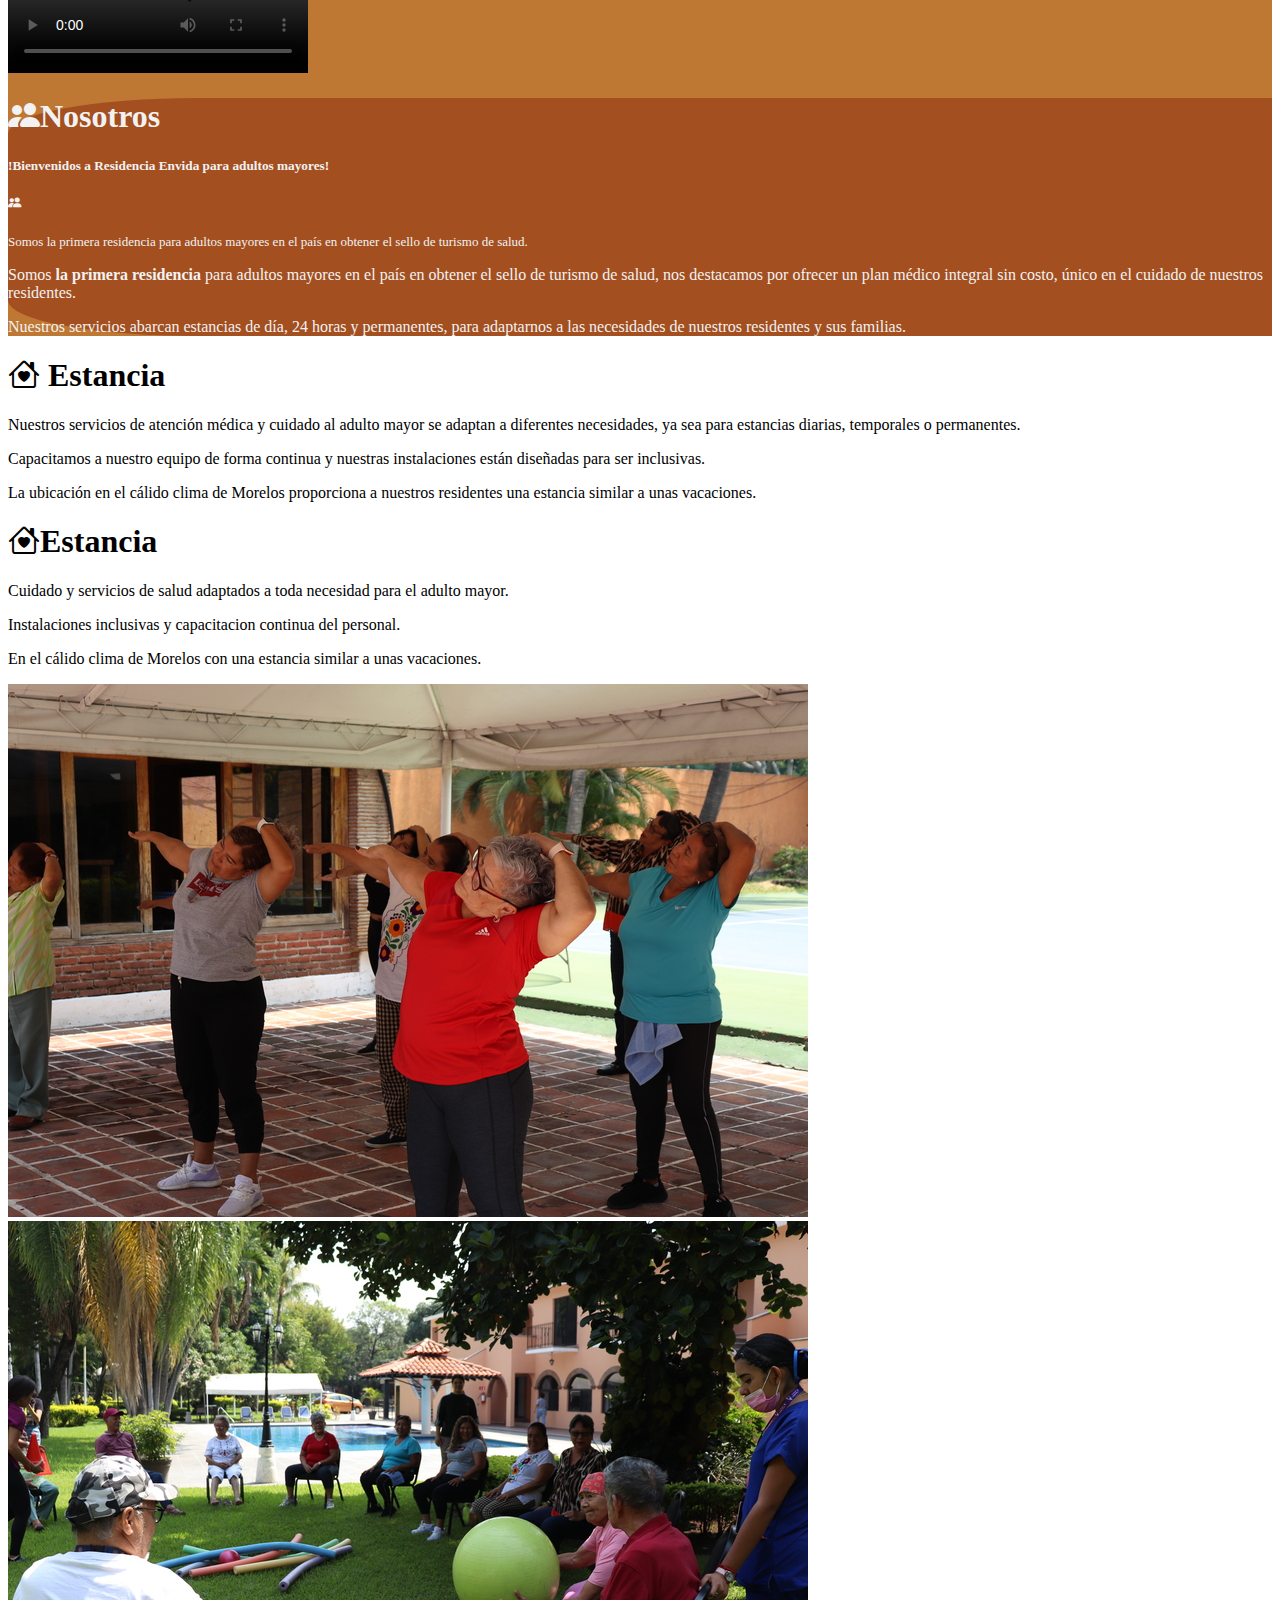
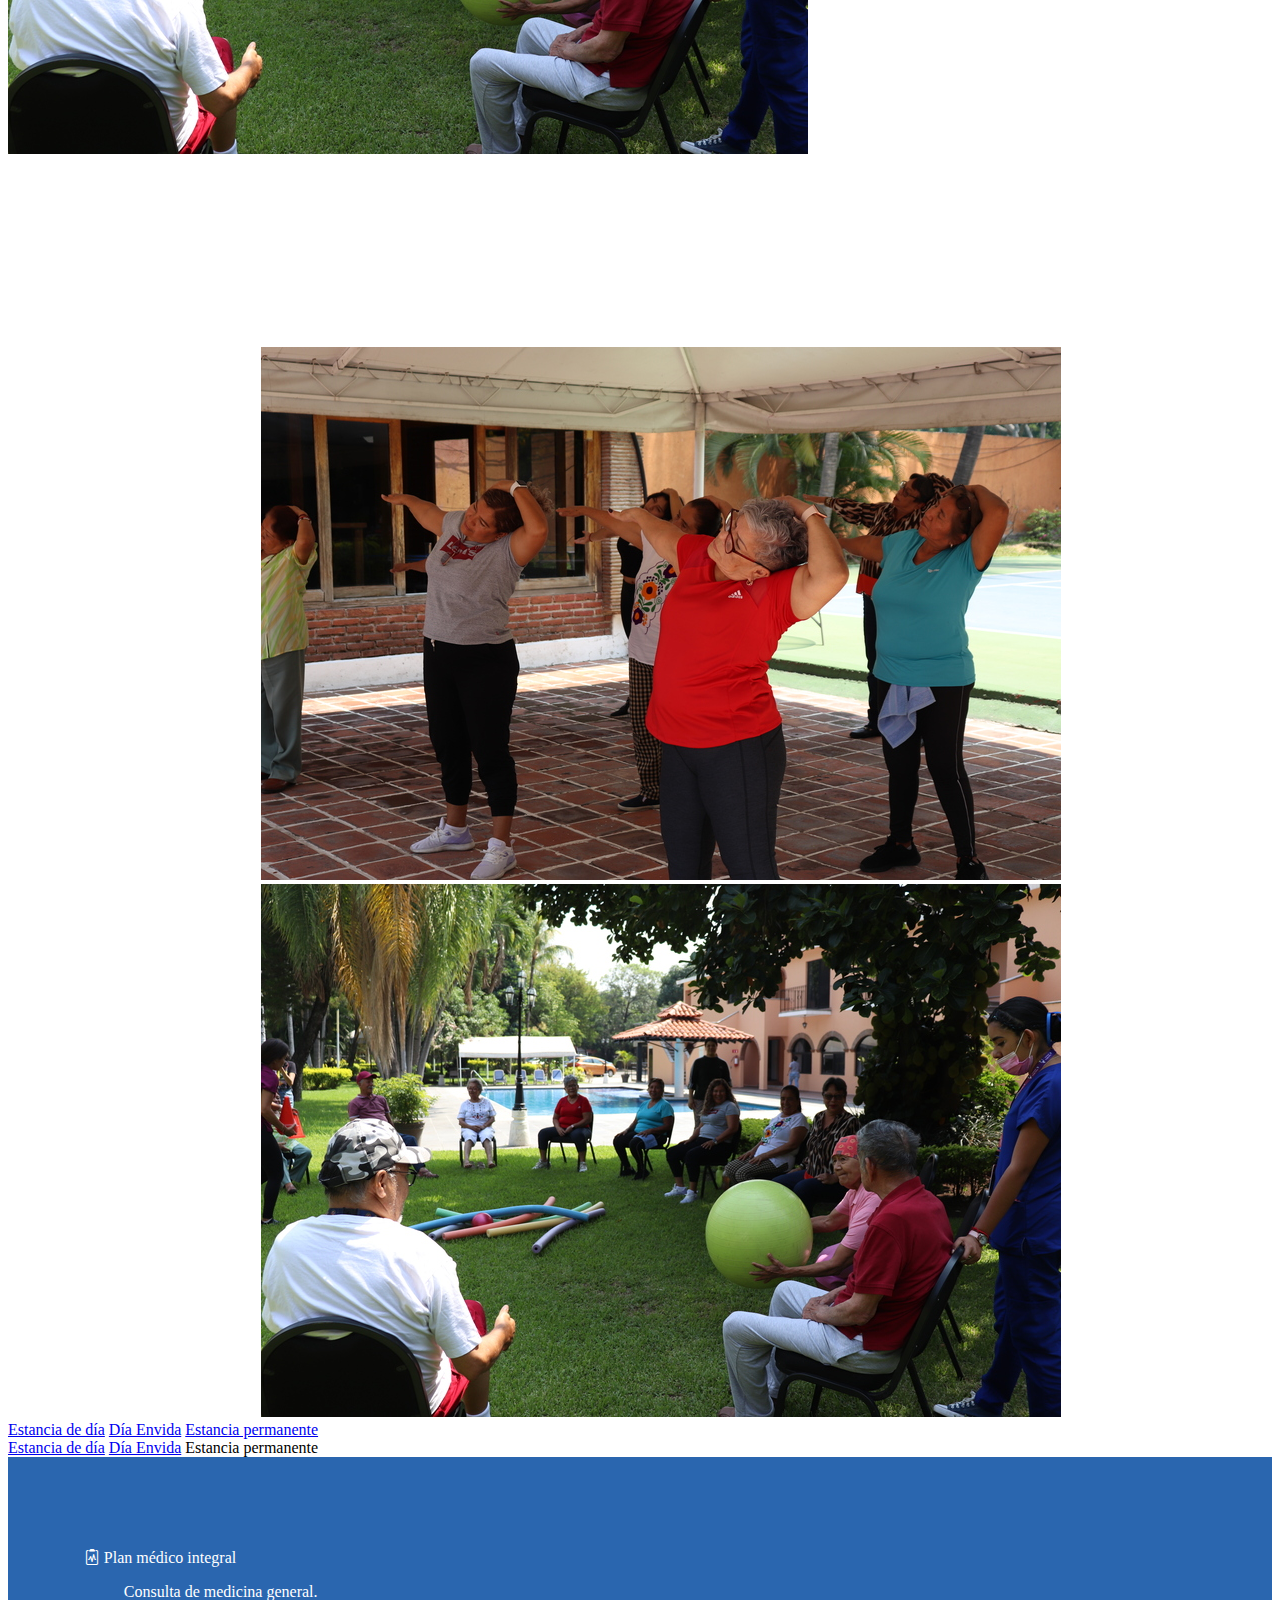
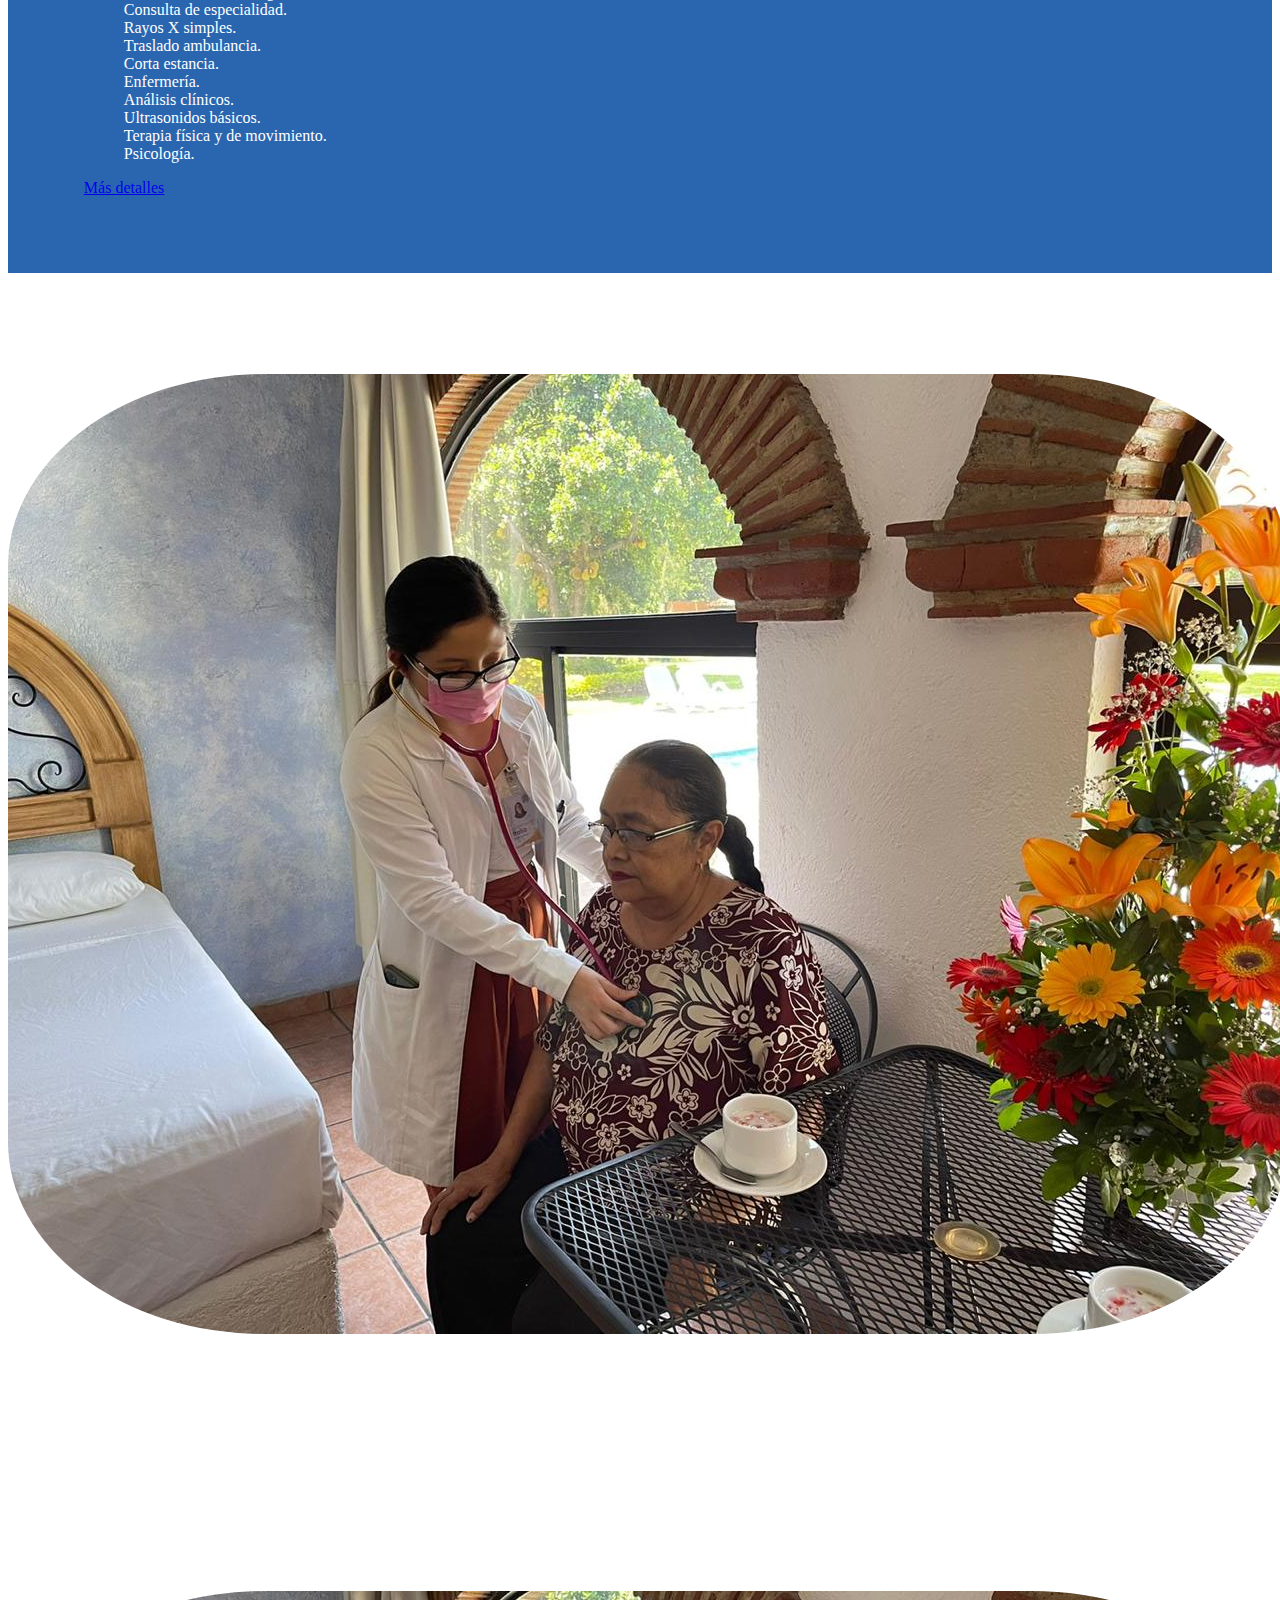
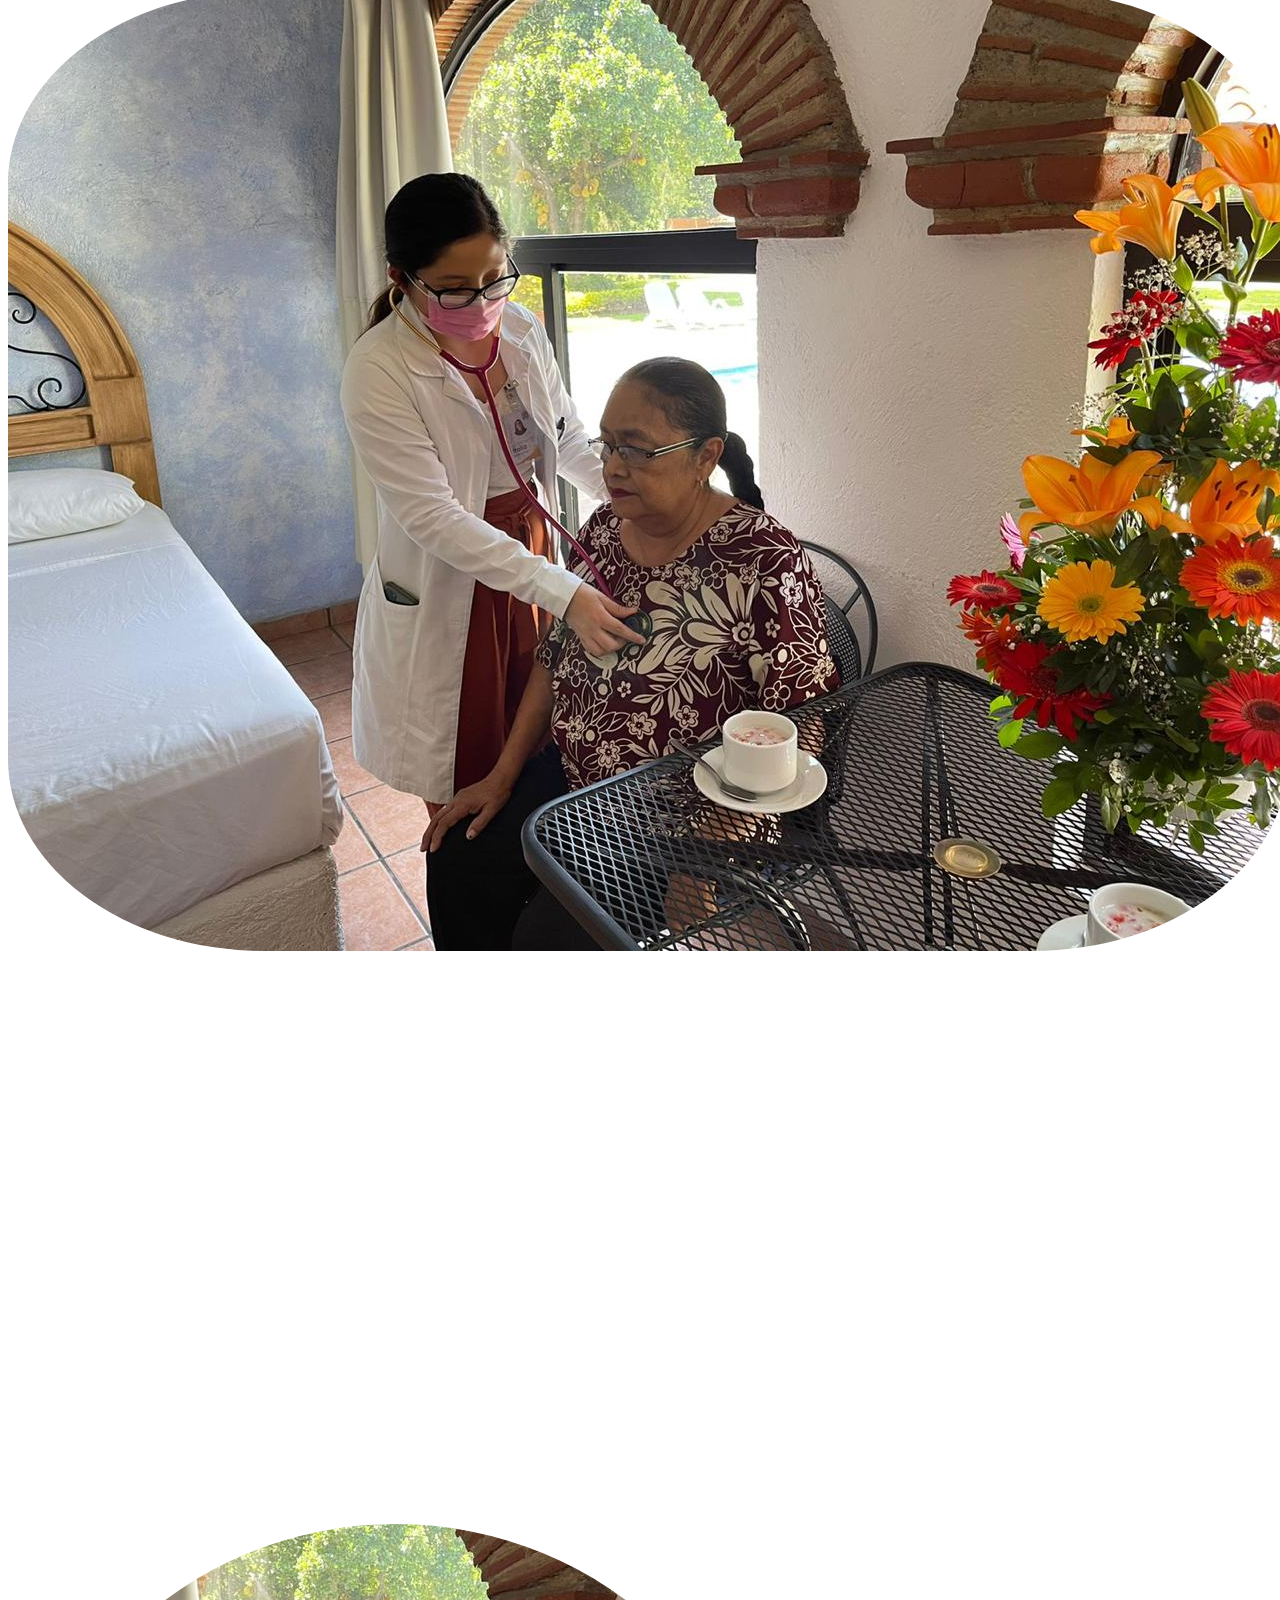
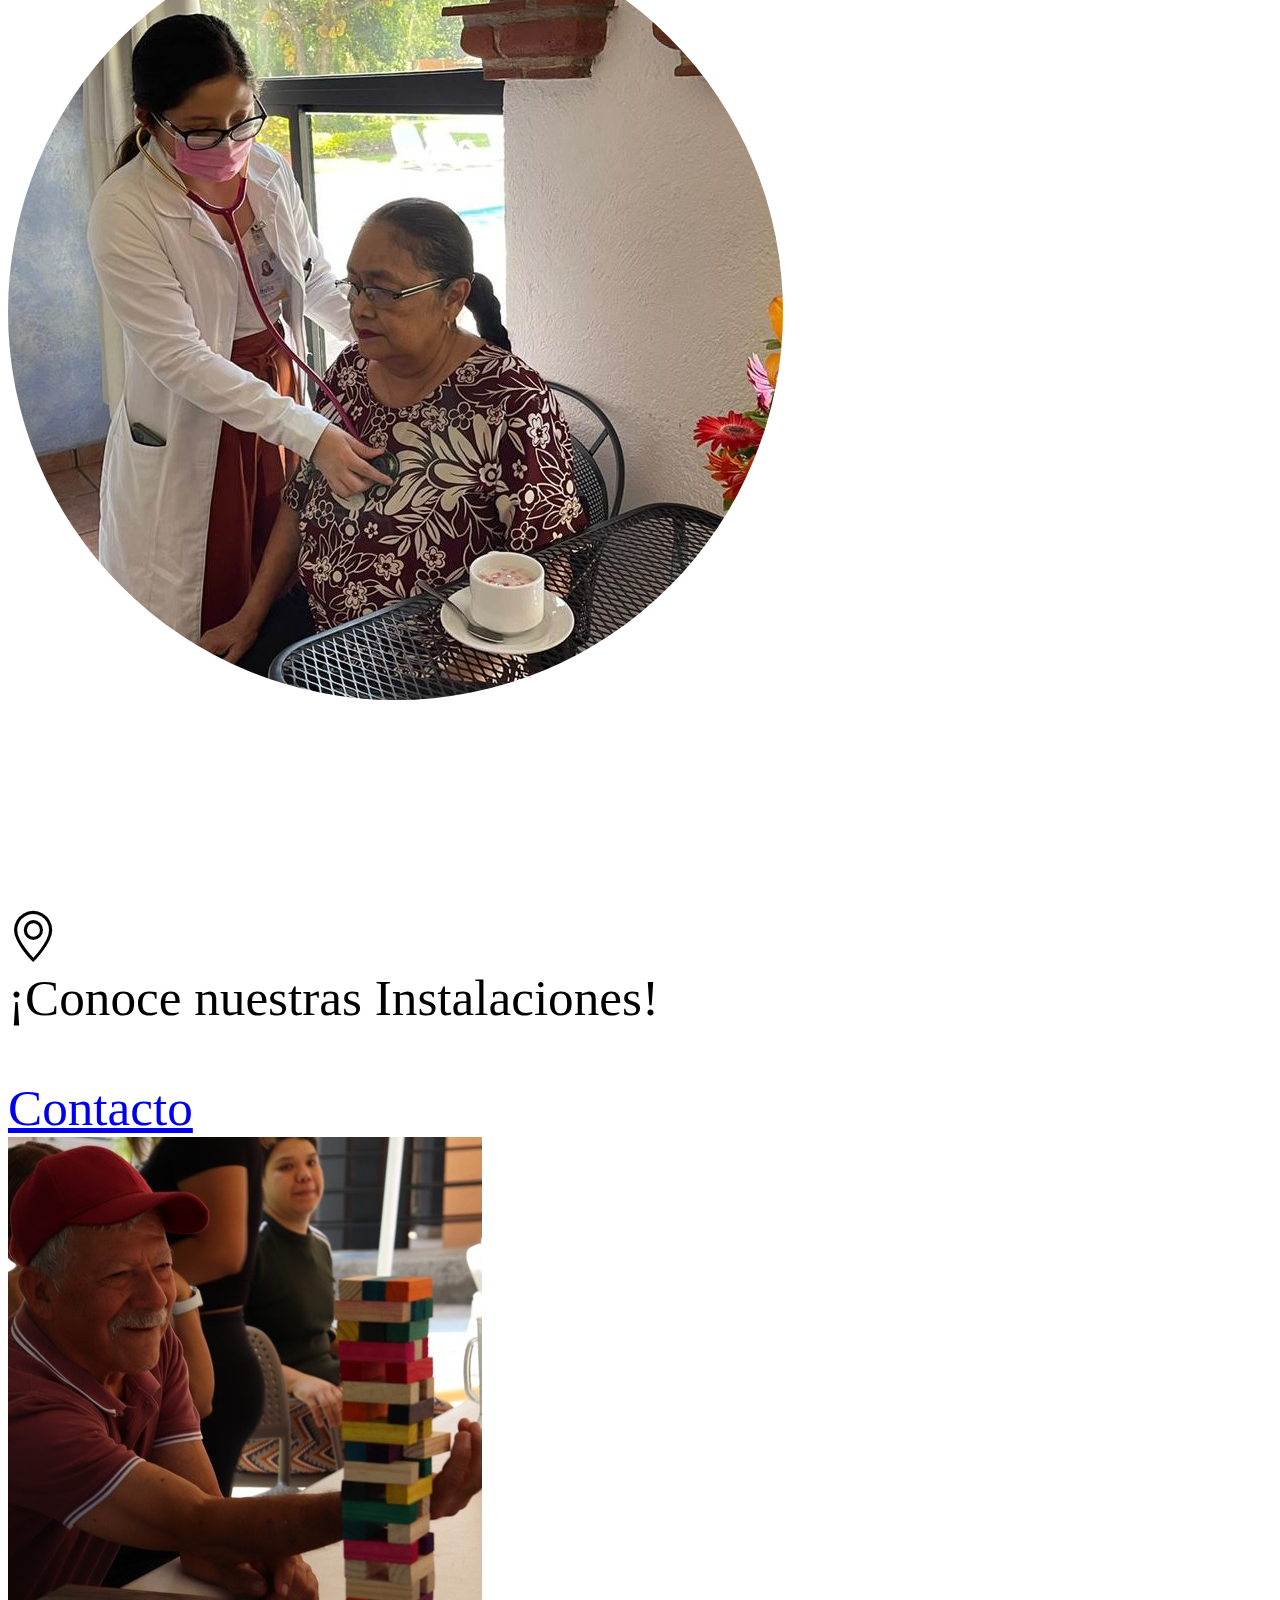
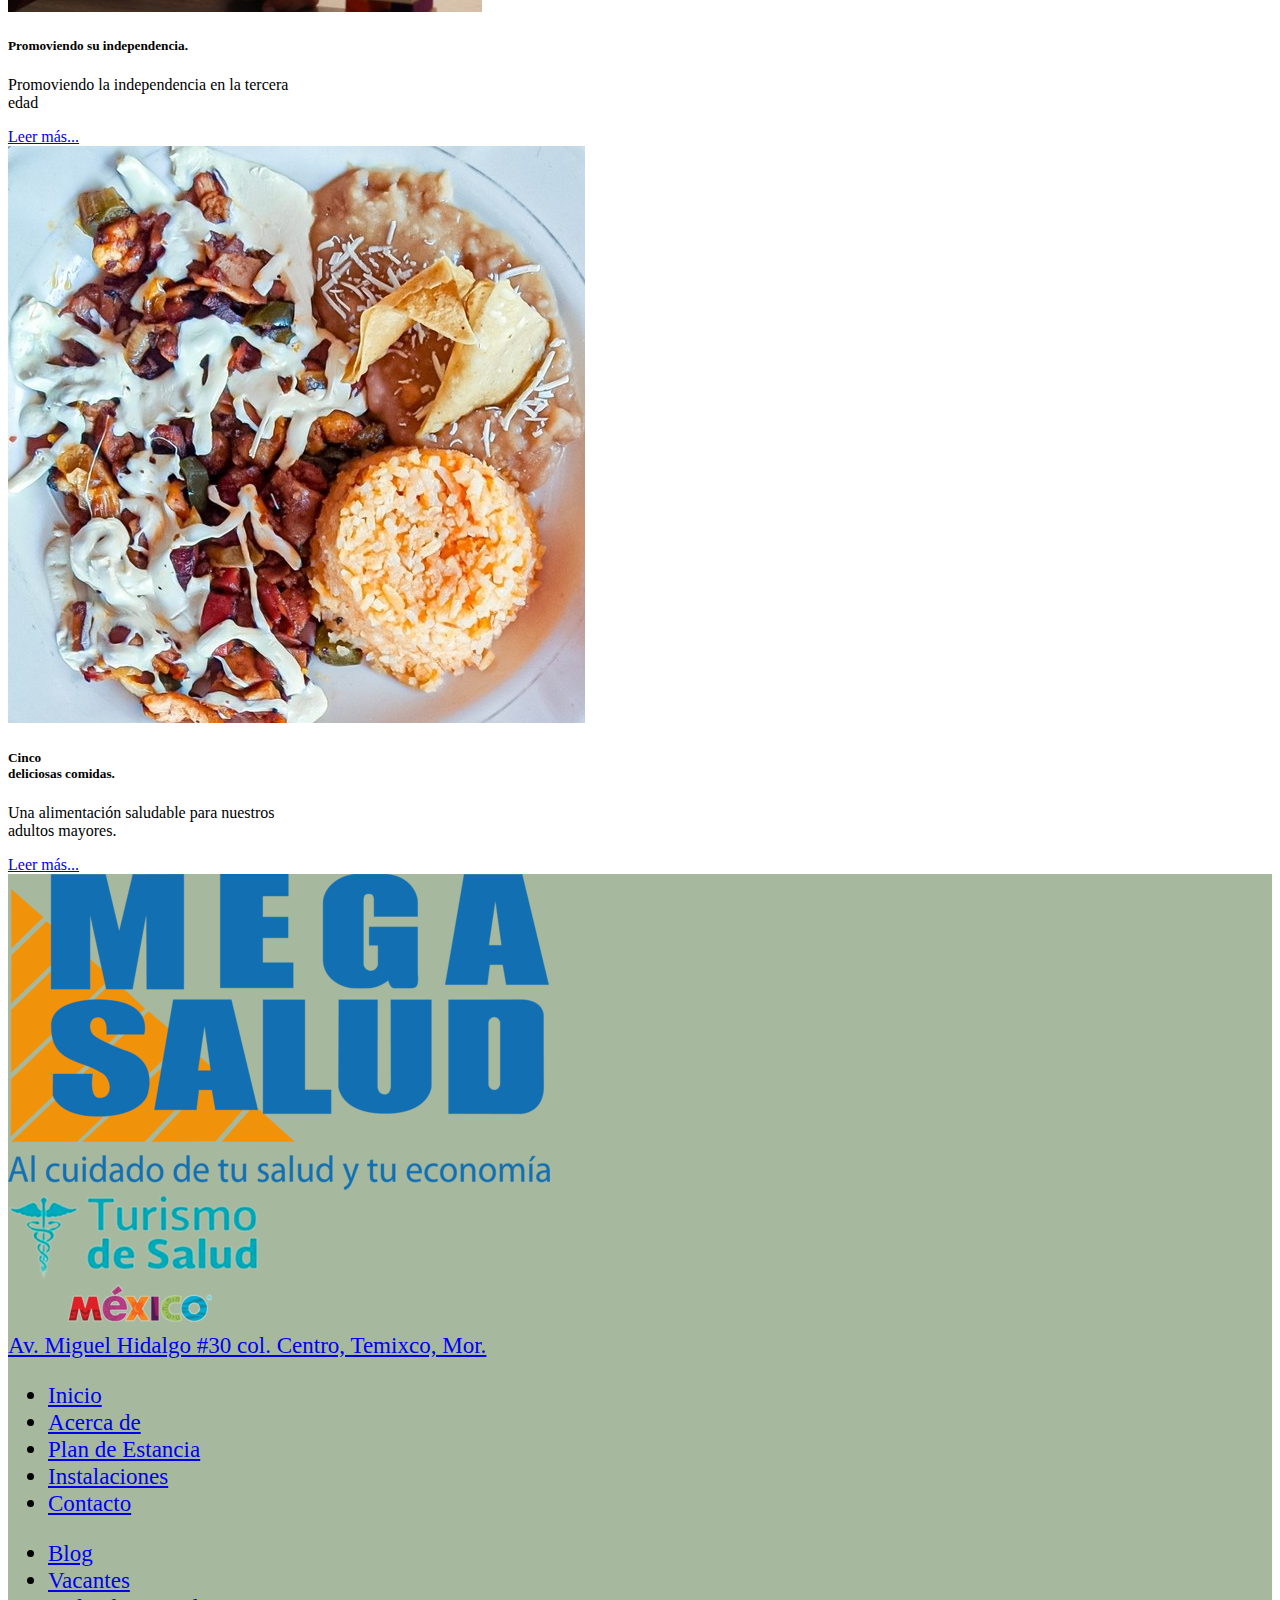
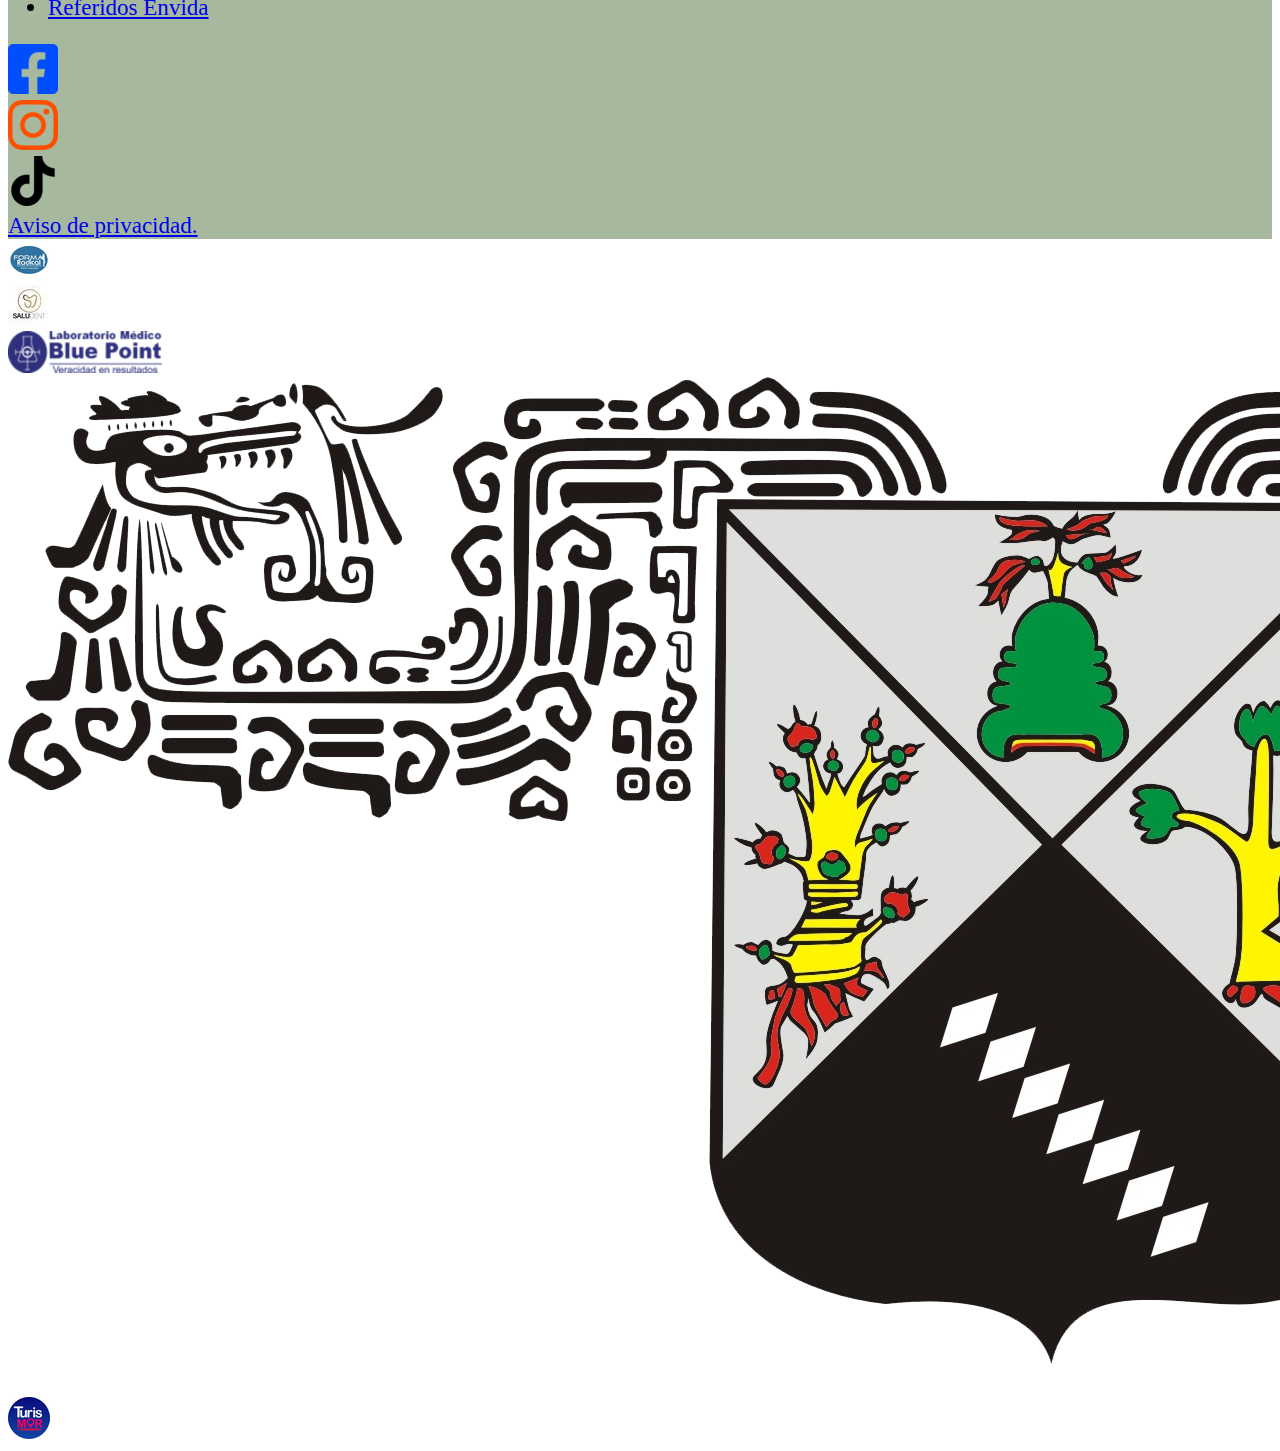
==== commit 3c19f866: "Nueva versión" ====
--- a/index.html
+++ b/index.html
@@ -2,241 +2,397 @@
 <html lang="es">
 
 <head>
-    <link rel="icon" href="favicon.ico" type="image/x-icon" sizes="16px">
-    <link rel="stylesheet" href="sources/styles/fonts.css">
-    <link rel="stylesheet" href="sources/styles/styles.css">
-    <link rel="stylesheet" href="sources/styles/blocks.css">
-    <link rel="stylesheet" href="sources/styles/slider.css">
-    <link rel="stylesheet" href="https://fonts.googleapis.com/css?family=Poppins">
-
-    <meta charset="UTF-8">
-    <meta http-equiv="X-UA-Compatible" content="IE=edge">
-    <meta name="viewport" content="width=device-width,initial-scale=1" />
-    <title>Envida</title>
+  <meta charset="UTF-8">
+  <meta name="viewport" content="width=device-width, initial-scale=1.0">
+  <title>Home</title>
+  <!--bootstrap 5.3.1-->
+  <link href="https://cdn.jsdelivr.net/npm/bootstrap@5.3.1/dist/css/bootstrap.min.css" rel="stylesheet"
+    integrity="sha384-4bw+/aepP/YC94hEpVNVgiZdgIC5+VKNBQNGCHeKRQN+PtmoHDEXuppvnDJzQIu9" crossorigin="anonymous">
+
+  <link rel="stylesheet" href="https://cdn.jsdelivr.net/npm/bootstrap-icons@1.10.5/font/bootstrap-icons.css">
+
+  <!-- Google Icons -->
+  <link rel="stylesheet"
+    href="https://fonts.googleapis.com/css2?family=Material+Symbols+Outlined:opsz,wght,FILL,GRAD@24,300,0,-25" />
+
+  <!-- CSS Personalizado -->
+  <link rel="stylesheet" href="static/style.css">
+
+  <!--FAVICON-->
+
+  <link rel="icon" type="image/png" sizes="16x16" href="static/img/favicon-16x16.png">
+  <meta name="msapplication-TileColor" content="#ffffff">
+  <meta name="theme-color" content="#ffffff">
+
 </head>
 
 <body>
-    <header id="main-header">
-        <div id="logo-header">
-            <a href="#"><img src="sources/images/logo.png" alt="logo Envida"></a>
-        </div>
-        <div class="menu-bar">
-            <a href="#" class="bt-menu"><span class="icon-menu"></span>Menu</a>
-        </div>
-        <!-- / #logo-header -->
-        <nav class="enlaces">
-            <ul>
-                <li><a href="pages/about.html"><span class="icon-info"></span><br>Acerca de</a></li>
-                <li><a href="pages/instalaciones.html"><span class="icon-office"></span><br>Instalaciones</a></li>
-                <li><a href="pages/estancia.html"><span class="icon-nature_people"></span><br>Estancia</a></li>
-                <li><a href="pages/blog.html"><span class="icon-newspaper"></span><br>Blog</a></li>
-                <li><a href="pages/contacto.html"><span class="icon-mail4"></span><br>Contacto</a></li>
-            </ul>
-        </nav><!-- / nav -->
-        <div class="redes">
-            <div class="logo-rrss"><a href="https://instagram.com/envidaresidencia?igshid=MzRlODBiNWFlZA==" target="_blank"><img class="rrss"
-                src="sources/images/H-IG.png" alt="Instagram"></li></a></div>
-            <div class="logo-rrss"><a href="https://www.facebook.com/ResidenciaEnvida?mibextid=ZbWKwL" target="_blank"><img class="rrss"
-                src="sources/images/H-FB.png" alt="Facebook"></li></a></div>
-            <div class="logo-rrss"><a href="https://www.tiktok.com/@residenciaenvida?_op=1&_r=1&_t=8d2iyGTIJZ0" target="_blank"><img class="rrss"
-                src="sources/images/H-TT.png" alt="Tiktok"></li></a></div>
-        </div>
-        
-    </header><!-- / #main-header -->
-         
-        <!-- / #main-content -->
-
-        <section class="content">
-            <div class="container__slider">
-
-                <div class="container">
-                    <input type="radio" name="slider" id="item-1" checked>
-                    <input type="radio" name="slider" id="item-2">
-                    <input type="radio" name="slider" id="item-3">
-        
-                    <div class="cards">
-                        <label class="card" for="item-1" id="selector-1">
-                            <img src="sources/images/slides/H-01.jpg">
-                        </label>
-                        <label class="card" for="item-2" id="selector-2">
-                            <img src="sources/images/slides/H-02.jpg">
-                        </label>
-                        <label class="card" for="item-3" id="selector-3">
-                            <img src="sources/images/slides/H-03.jpg">
-                        </label>
-        
-                    </div>
-                </div>
-        
+
+  <!-- Header -->
+
+  <nav class="navbar border-bottom border-3 sticky-top navbar-expand-lg bg-body-tertiary">
+    <div class="container-fluid">
+      <div class="col"><a href="index.html">
+          <img src="/static/img/headerFooter/logo.png" alt="Logo Envida" width="100" height="100">
+        </a></div>
+      <button class="navbar-toggler me-4" type="button" data-bs-toggle="collapse" data-bs-target="#navbarNavAltMarkup"
+        aria-controls="navbarNavAltMarkup" aria-expanded="false" aria-label="Toggle navigation">
+        <span class="navbar-toggler-icon"></span>
+      </button>
+      <div class="collapse navbar-collapse text-center" id="navbarNavAltMarkup">
+        <div class="navbar-nav col">
+          <a class="nav-link mx-4 ms-md-5" aria-current="page" href="pages/about.html"><i
+              class="bi bi-info-circle"></i> Acerca
+            de</a>
+          <a class="nav-link mx-4" aria-current="page" href="pages/instalaciones.html"><i
+              class="bi bi-buildings"></i>
+            Instalaciones</a>
+          <a class="nav-link mx-4" aria-current="page" href="pages/estancia.html"><i class="bi bi-houses"></i>
+            Estancia</a>
+          <a class="nav-link mx-4" aria-current="page" href="pages/blog.html"><i class="bi bi-newspaper"></i>
+            Blog</a>
+          <a class="nav-link mx-4 me-md-2" aria-current="page" href="pages/contacto.html"><i
+              class="bi bi-telephone-outbound"></i>
+            Contacto</a>
+          <div class="col text-center mt-2">
+            <a class="mx-2" href="https://www.facebook.com/ResidenciaEnvida?mibextid=ZbWKwL" target="blank"
+              style="text-decoration: none;">
+              <img src="static/img/headerFooter/H-FB.png" alt="" width="24px" height="24px">
+            </a>
+            <a class="mx-2" href="https://instagram.com/residenciaenvida?igshid=MzRlODBiNWFlZA==" target="blank"
+              style="text-decoration: none;">
+              <img src="static/img/headerFooter/H-IG.png" alt="" width="24px" height="24px">
+            </a>
+            <a class="mx-2" href="https://www.tiktok.com/@residenciaenvida?_op=1&_r=1&_t=8d2iyGTIJZ0" target="blank"
+              style="text-decoration: none;">
+              <img src="static/img/headerFooter/H-TT.png" alt="" width="24px" height="24px">
+            </a>
+          </div>
+        </div>
+
+      </div>
+    </div>
+  </nav>
+
+  <!-- Contenido -->
+  <div class="container">
+
+    <!--INICIO SLIDER-->
+    <section class="row justify-content-center py-3">
+      <div id="carouselExampleAutoplaying" class="carousel slide col-9" data-bs-ride="carousel">
+        <div class="carousel-inner align-self-center">
+          <div class="carousel-item active">
+            <img src="static/img/slides/H-01.jpg" class="d-block w-100 rounded" alt="...">
+          </div>
+          <div class="carousel-item">
+            <img src="static/img/slides/H-02.jpg" class="d-block w-100 rounded" alt="...">
+          </div>
+          <div class="carousel-item">
+            <img src="static/img/slides/H-03.jpg" class="d-block w-100 rounded" alt="...">
+          </div>
+        </div>
+      </div>
+    </section>
+    <!--FIN SLIDER-->
+
+
+    <!--INICIO NOSOTROS-->
+    <section id="nosotros" class="row justify-content-center">
+      <div class="col">
+        <div class="row">
+          <div class="col-2"></div>
+          <div id="white_bg" class="col-3">
+            <img class="img-fluid my-md-4 my-3" src="static/img/home/H-04-turis.png" alt="Turismo de salud">
+          </div>
+        </div>
+        <div class="row">
+          <video controls class="object-fit-scale px-4 py-3" src="static/video/Video.mp4"></video>
+        </div>
+      </div>
+
+      <div style="background-color: #A34F20;color:#f2f2f2; border-top-left-radius: 15%;border-bottom-left-radius: 15%;"
+        class="col-4 text-center py-md-3 pt-2">
+        </p>
+        <div class="row d-none d-md-block mt-5">
+          <h1><i class="bi bi-people-fill "></i>Nosotros</h1>
+        </div>
+        <div class="row text-center">
+          <h5 class="d-none d-md-block">!Bienvenidos a Residencia Envida para adultos mayores!</h5>
+          <h5><i class="bi bi-people-fill d-md-none d-sm-block text-center"></i></h5>
+          <p style="font-size: small;" class="d-md-none d-sm-block text-center">Somos la primera residencia para
+            adultos mayores en el país en obtener el sello de turismo de salud.
+          </p>
+        </div>
+        <div class="row text-start d-none d-md-block pt-3">
+          <p class="my-4">Somos<strong> la primera residencia</strong> para adultos mayores en el país en obtener el
+            sello de turismo
+            de salud, nos
+            destacamos por ofrecer un plan médico integral sin costo, único en el cuidado de nuestros residentes.
+          </p>
+        </div>
+        <div class="row text-start d-none d-lg-block">
+          <p class="mt-5">Nuestros servicios abarcan estancias de día, 24 horas y permanentes, para adaptarnos a las
+            necesidades de
+            nuestros residentes y sus familias.</p>
+        </div>
+      </div>
+
+    </section>
+
+    <!--FIN  NOSOTROS-->
+
+    <!--INICIO ESTANCIA-->
+
+    <!--Bloque Estancia/Beige-->
+    <section class="row position-relative">
+      <div class="col-9 d-none d-md-block pt-5 pb-5">
+        <h1><i class="bi bi-house-heart ps-2 ms-5"></i> Estancia</h1>
+        <p class="fs-6 mx-5 w-75 mt-5">Nuestros servicios de atención médica y cuidado al adulto mayor se adaptan a
+          diferentes
+          necesidades, ya
+          sea
+          para estancias diarias, temporales o permanentes.</p>
+        <p class="fs-6 mx-5 w-75">Capacitamos a nuestro equipo de forma continua y nuestras instalaciones están
+          diseñadas
+          para ser
+          inclusivas.</p>
+        <p class="fs-6 mx-5 w-75">La ubicación en el cálido clima de Morelos proporciona a nuestros residentes una
+          estancia
+          similar a unas
+          vacaciones.</p>
+      </div>
+      <div class="col-9 d-sm-block d-md-none ms-2 px-2 py-4">
+        <h1><i class="bi bi-house-heart"></i>Estancia</h1>
+        <p class="fs-6">Cuidado y servicios de salud adaptados a toda necesidad para el adulto mayor.</p>
+        <p class="fs-6">Instalaciones inclusivas y capacitacion continua del personal.</p>
+        <p class="fs-6">En el cálido clima de Morelos con una estancia similar a unas
+          vacaciones.</p>
+      </div>
+
+      <div class="col" style="background-color: #efd9c2;"></div>
+
+      <div class="container position-absolute d-none d-lg-block pt-3">
+        <div class="row mt-5">
+          <div class="col"><img class="w-25 float-end" src="static/img/home/H-05.jpg" alt=""></div>
+        </div>
+        <div class="row">
+          <div class="col"><img class="w-25 float-end" src="static/img/home/H-06.jpg" alt="" style="margin-right: 10%;">
+          </div>
+        </div>
+
+      </div>
+
+      <div class="container position-absolute col d-none d-md-block d-lg-none"
+        style="padding-left: 20%; padding-top:15%;">
+        <div class="row justify-content-end">
+          <div class="col-5"><img class="w-100" src="static/img/home/H-05.jpg" alt=""></div>
+        </div>
+        <div class="row justify-content-end">
+          <div class="col-5"><img class="w-100" src="static/img/home/H-06.jpg" alt=""></div>
+        </div>
+
+      </div>
+
+    </section>
+
+    <!--Bloque Estancia/Naranja-->
+
+    <section class="row text-center">
+      <!-- Botones md,lg-->
+      <div class="col-7 d-none d-lg-block mt-2 mb-5 pb-5 z-3">
+        <a href="pages/estancia.html#headerLiving"  class="btn btn-secondary">Estancia de día</a>
+        <a href="pages/estancia.html#contenidoDia"  class="btn btn-secondary mx-5">Día Envida</a>
+        <a href="pages/estancia.html#permanente"  class="btn btn-secondary">Estancia permanente</a>
+      </div>
+      <!-- Botones sm-->
+      <div class="col d-sm-block d-lg-none my-3">
+        <div class="btn-group" role="group" aria-label="Basic outlined example">
+          <a href="pages/estancia.html" class="btn btn-outline-secondary">Estancia de día</a>
+          <a href="pages/estancia.html" class="btn btn-secondary">Día Envida</a>
+          <a class="btn btn-outline-secondary">Estancia permanente</a>
+        </div>
+      </div>
+      <div class="col d-none d-lg-block" style="background-color: #A34F20;"></div>
+    </section>
+    <!--FIN ESTANCIA-->
+
+
+    <!--INICIO plan medico integral-->
+    <section class="row position-relative" style="color: white;">
+      <div id="blue" class="col-md-7 col-11" style="background-color: #2A66AF;">
+        <div class="row">
+          <p class="fs-1"><i class="bi bi-clipboard2-pulse"></i> Plan médico integral</p>
+          <ul style="list-style: none;" class="fs-5 lh-3">
+            <li>Consulta de medicina general.</li>
+            <li>Consulta de especialidad.</li>
+            <li>Rayos X simples.</li>
+            <li> Traslado ambulancia.</li> Corta estancia.
+            <li>Enfermería.</li>
+            <li>Análisis clínicos.</li>
+            <li>Ultrasonidos básicos.</li>
+            <li>Terapia física y de movimiento.</li>
+            <li>Psicología.</li>
+          </ul>
+        </div class="row">
+        <div class="row justify-content-center text-center">
+          <a href="pages/plan_mi.html" class="btn btn-outline-light w-25 z-3">Más detalles</a>
+        </div>
+      </div>
+      <div class="col" style="background-color: #A34F20;">
+      </div>
+      <div class="container position-absolute d-none d-lg-block">
+        <img class="col-5 float-end" style="border-radius:20%;margin-top: 8%; margin-right: 10%;"
+          src="static/img/home/H-07.jpg" alt="medico y paciente">
+      </div>
+      <div class="container position-absolute col d-none d-md-block d-lg-none my-3">
+        <img class="col-6 float-end" style="border-radius:20%;margin-top: 20%;" src="static/img/home/H-07.jpg"
+          alt="medico y paciente">
+      </div>
+      <div class="container position-absolute col-12 d-sm-block d-md-none my-3">
+        <img class=" col-4 float-end" style="border-radius:50%; margin-top:45%; " src="static/img/home/H-07-sm.jpg"
+          alt="medico y paciente">
+      </div>
+
+    </section>
+    <!--FIN plan medico integral-->
+
+
+    <!-- INICO UBICACION -->
+    <section class="row text-center py-2">
+
+      <div class="col-6 py-2"><iframe
+          src="https://www.google.com/maps/embed?pb=!1m14!1m8!1m3!1d7552.000023046937!2d-99.2171913531647!3d18.842667307338253!3m2!1i1024!2i768!4f13.1!3m3!1m2!1s0x85cdd8c249ff551f%3A0xf80744b2bc60a909!2sResidencia%20Envida!5e0!3m2!1ses-419!2smx!4v1691781861449!5m2!1ses-419!2smx"
+          width="100%" height="100%" style="border:0; border-radius:5%;" allowfullscreen="" loading="lazy"
+          referrerpolicy="no-referrer-when-downgrade"></iframe></div>
+
+      <div class="col border border-dark rounded-5" style="font-size: 4vw;">
+        <div class="row pt-3">
+          <p class="fw-bold"><i class="bi bi-geo-alt"></i><br> ¡Conoce nuestras Instalaciones!</p>
+        </div>
+        <div class="row pb-2"><a href="pages/contacto.html" class="btn btn-outline-secondary mx-auto w-75">Contacto</a>
+        </div>
+      </div>
+
+    </section>
+    <!-- FIN UBICACION -->
+
+    <!-- INICIO BLOG CARDS -->
+
+    <section class="row">
+      <div class="row justify-content-center">
+        <div class="col py-1">
+          <div class="card mx-auto" style="width: 18rem;">
+            <img src="static/img/home/H-08.jpg" class="card-img-top" alt="...">
+            <div class="card-body">
+              <h5 class="card-title">Promoviendo su independencia.</h5>
+              <p class="card-text">Promoviendo la
+                independencia en la
+                tercera edad</p>
+              <a href="#" class="btn btn-primary">Leer más...</a>
             </div>
-            <div id="nosotros">
-                <div id="img-turis"><img src="sources/images/nosotros/H-04 -turis.png" alt=""></div>
-                <div id="text-nosotros"><p class="p-title"><span class="icon-people_alt"></span>Nosotros</p>
-                        
-                <p class="p-subtitle">!Bienvenidos a Residencia <br> Envida para adultos mayores!</p>
-                        
-                <div class="p-nosotros">
-                    <p>
-                        <br>Somos la primera residencia para adultos mayores en el país en obtener el sello de turismo de salud, nos destacamos por ofrecer un plan médico integral sin costo, único en el cuidado de nuestros residentes.
-                    </p>
-                    <p>
-                        <br>
-                        Nuestros servicios abarcan estancias de día, 24 horas y permanentes, para adaptarnos a las necesidades de nuestros residentes y sus familias.
-                    </p>
-                </div>
-                </div>
-            
-               <div class="vid-container"><iframe class="video-yt" width="100%" height="100%" src="https://www.youtube.com/embed/Hpmbo4qmiR8" title="YouTube video player" frameborder="0" allow="accelerometer; autoplay; clipboard-write; encrypted-media; gyroscope; picture-in-picture; web-share" allowfullscreen></iframe></div> 
+          </div>
+        </div>
+        <div class="col py-1">
+          <div class="card mx-auto" style="width: 18rem;">
+            <img src="static/img/home/H-09.jpg" class="card-img-top" alt="...">
+            <div class="card-body">
+              <h5 class="card-title">Cinco <br>deliciosas comidas.</h5>
+              <p class="card-text">Una alimentación saludable
+                para nuestros adultos mayores.</p>
+              <a href="#" class="btn btn-primary">Leer más...</a>
             </div>
-            
-            <div class="estancia">
-                    <h1>
-                        <span class="icon-home1"></span> Estancia
-                    </h1>
-                    <ul class="text-estancia">
-            
-                        <li>Nuestros servicios de atención médica y cuidado al adulto mayor se adaptan a diferentes necesidades, ya sea para estancias diarias, temporales o permanentes.</li>
-                                      
-                        <li>Capacitamos a nuestro equipo de forma continua y nuestras instalaciones están diseñadas para ser inclusivas.</li> 
-                        
-                        
-                        <li>La ubicación en el cálido clima de Morelos proporciona a nuestros residentes una estancia similar a unas vacaciones.</li>
-                        
-                        
-                    </ul>
-                    <img class="img1" src="sources/images/estancia/H-05.JPG" alt="Activación física">
-                    <img class="img2" src="sources/images/estancia/H-06.JPG" alt="Actividades al aire">
-                    <ul class="buttons">
-                        <a href="pages/estancia.html">Estancia de día</a>
-                        <a href="pages/estancia.html">Día envida</a>
-                        <a href="pages/estancia.html">Estancia permanente</a>
-                    </ul>
-                <div class="beige"></div>
-                <div class="orange"></div>
-            </div>
-            
-            <div class="plan-mi">
-                <h1 class="botiquin">
-                    <span class="icon-aid-kit"></span>
-                </h1>
-                <h1 class="pmi-title"> Plan médico <br>integral</h1>
-                <ul>
-                    <li>Consulta de medicina general.</li>
-                    <li>Consulta de especialidad.</li>
-                    <li>Rayos X simples.</li>
-                    <li>Traslado ambulancia.</li>
-                    <li>Corta estancia.</li>
-                    <li>Nutrición.</li>
-                    <li>Enfermería.</li>
-                    <li>Análisis clínicos.</li>
-                    <li>Ultrasonidos básicos.</li>
-                    <li>Terapia física y de movimiento.</li>
-                    <li>Psicología.</li>
-                </ul>
-                <img src="sources/images/plan mi/H-07.jpg" alt="Chequeo médico">
-                <div class="orange2"></div>
-                <div class="blue"></div>
-                <a class="otros-link" href="pages/plan_mi.html" style="position: absolute;" >Más detalles</a>
-            </div>
-            
-            <div class="location"><iframe src="https://www.google.com/maps/embed?pb=!1m18!1m12!1m3!1d3775.996126280304!2d-99.22157992403105!3d18.8428400592493!2m3!1f0!2f0!3f0!3m2!1i1024!2i768!4f13.1!3m3!1m2!1s0x85cdd8c249ff551f%3A0xf80744b2bc60a909!2sResidencia%20Envida!5e0!3m2!1ses-419!2smx!4v1686755343083!5m2!1ses-419!2smx"  style="border:0;" allowfullscreen="" loading="lazy" referrerpolicy="no-referrer-when-downgrade"></iframe>
-            <div class="text-location"><p><span class="icon-location"></span><br>¡Conoce nuestras Instalaciones!<br>
-            <a href="pages/contacto.html">Contáctanos</a>
-            </p>
-            
-            </div>
-            
-            </div>
-
-            <div class="blog">
-                <div class="entrada">
-                    <a href="pages/entrada1.html">
-                        <img src="sources/images/blog/H-08.JPG" alt="Texto alternativo de la imagen">
-                    </a>
-                    <h1 style=" left: 5%; top: 60%; position: absolute; z-index: 1 ;">Promoviendo la independ...</h1>
-                    <p style=" left: 5%; top: 65%; position: absolute; z-index: 1 ; font-size: 2vw;">Promoviendo la <br>independencia en la <br>tercera edad</p>
-                    <a href="pages/entrada1.html" style="text-decoration: none;
-                    display: block;
-                    background-color: #E8E8E8;
-                    position: absolute;
-                    color: #090A0A;
-                    padding: 1%;
-                    border-radius: 30px;
-                    border: solid 1px;
-                    font-size: 1vw;;
-                    height: fit-content;
-                    width: fit-content;
-                    top: 70%;
-                    left: 30%;"
-                    >Leer más.</a>
-                </div>       
-                
-                <div class="entrada">
-                    <a href="pages/entrada2.html">
-                        <img src="sources/images/blog/H-09.jpg" alt="Texto alternativo de la imagen">
-                    </a>
-                    <h1 style=" left: 55%; top: 60%; position: absolute; z-index: 1 ;">5 comidas</h1>
-                    <p style=" left: 55%; top: 65%; position: absolute; z-index: 1 ; font-size: 2vw;">Alimentación saludable <br>para adultos mayores.</p>
-                    <a href="pages/entrada2.html" style="text-decoration: none;
-                    display: block;
-                    background-color: #E8E8E8;
-                    position: absolute;
-                    color: #090A0A;
-                    padding: 1%;
-                    border-radius: 30px;
-                    border: solid 1px;
-                    font-size: 1vw;;
-                    height: fit-content;
-                    width: fit-content;
-                    top: 70%;
-                    left: 80%;"
-
-                    >Leer más</a>
-                </div>
-
-            </div>
-
-        <footer>
-                <section class="main-footer">
-                <img id="mega" src="sources/images/footer/H-09-mega.png" alt="Mega Salud">
-                <img id="turismo" src="sources/images/footer/H-04 -turis.png" alt="Turismo de Salud">
-                <ul class="footer-nav1">
-                    <li><a href="pages/inicio.html">Inicio</a></li>
-                    <li><a href="pages/about.html">Acerca de</a></li>
-                    <li><a href="pages/estancia.html">Plan de estancia</a></li>
-                    <li><a href="pages/instalaciones.html">Instalaciones</a></li>
-                    <li><a href="pages/contacto.html">Contacto</a></li>
-                </ul>
-
-                <ul class="footer-nav2">
-                    <li><a href="pages/blog.html">Blog</a></li>
-                    <li><a href="pages/vacantes.html">Vacantes</a></li>
-                    <li><a href="pages/referidos.html">Referidos Envida</a></li>
-                </ul>
-                <ul class="footer-redes">
-                    <a href=""><img class="footer-rs-ico" src="sources/images/H-IG.png" alt="IG"></a>
-                    <a href=""><img class="footer-rs-ico" src="sources/images/H-FB.png" alt="FB"></a>   
-                    <a href=""><img class="footer-rs-ico" src="sources/images/H-TT.png" alt="Tiktok"></a>
-                </ul>
-                <a class="privacidad"href="/pages/privacy.html">Aviso de Privacidad</a>
-                <p>Av. Miguel Hidalgo #30 col. Centro, Temixco, Mor.</p>
-
-                </section>
-                <section class="convenios">
-                    <img id="FR" src="sources/images/footer/H-C-1.png" alt="Forma Radical">
-                    <img id="SD" src="sources/images/footer/H-C-2.jpg" alt="SaluDent">
-                    <img id="BP" src="sources/images/footer/H-C-3.png" alt="Blue Point">
-                    <img id="UAEM" src="sources/images/footer/H-C-4.svg" alt="UAEM">
-                    <img id="TM" src="sources/images/footer/H-C-5.png" alt="TurisMor">
-                </section>
-        </footer> <!-- / #main-footer -->
-        </section class="content">
-    
-    
-    
-
-    <script src="https://code.jquery.com/jquery-3.7.0.min.js"></script>
-    <script src="sources/menu4.js"></script>
+          </div>
+        </div>
+      </div>
+    </section>
+
+    <!-- FIN BLOG CARDS -->
+
+  </div>
+
+
+  <!-- Fin Contenido -->
+
+
+  <!-- Footer -->
+
+  <footer class="container-fluid pt-2 d-block">
+    <div class="row py-2" style="background-color: #A6B99F; font-size:1.8vw;">
+      <div class="col-6">
+        <div class="row  my-3 justify-content-center">
+          <div class="col-5 col-lg-3"><a href=""><img class="img-fluid" src="static/img/headerFooter/H-09-mega.png"
+                alt="Mega Salud"></a></div>
+          <div class="col-5 col-lg-3"><a href=""><img class="img-fluid" src="static/img/headerFooter/H-04-turis.png"
+                alt="Turismo"></a></div>
+        </div>
+        <div class="row text-center"><a class="nav-link" href="http://" target="_blank" rel="noopener noreferrer">Av.
+            Miguel Hidalgo #30 col. Centro,
+            Temixco, Mor.</a></div>
+      </div>
+      <div class="col-3">
+
+        <ul class="list-unstyled">
+          <li><a class="nav-link" style="width: fit-content;" href="index.html">Inicio</a></li>
+          <li><a class="nav-link" style="width: fit-content;" href="pages/about.html">Acerca de</a></li>
+          <li><a class="nav-link" style="width: fit-content;" href="pages/estancia.html">Plan de Estancia<a>
+          </li>
+          <li><a class="nav-link" style="width: fit-content;" href="/pages/instalaciones.html">Instalaciones</a>
+          </li>
+          <li><a class="nav-link" style="width: fit-content;" href="/pages/contacto.html">Contacto</a></li>
+        </ul>
+      </div>
+      <div class="col-3">
+        <div class="row">
+          <ul class="list-unstyled">
+            <li><a class="nav-link" style="width: fit-content;" href="/pages/blog.html">Blog</a></li>
+            <li><a class="nav-link" style="width: fit-content;" href="/pages/vacantes.html">Vacantes</a></li>
+            <li><a class="nav-link" style="width: fit-content;" href="/pages/referidos.html">Referidos Envida</a>
+            </li>
+          </ul>
+        </div>
+        <div class="row">
+          <div class="col col-md-2">
+            <a href="https://www.facebook.com/ResidenciaEnvida?mibextid=ZbWKwL" target="blank"><img class="img-fluid"
+                src="static/img/headerFooter/H-FB.png" alt="Facebook"></a>
+          </div>
+          <div class="col col-md-2 mx-md-3">
+            <a href="https://instagram.com/residenciaenvida?igshid=MzRlODBiNWFlZA==" target="blank"><img
+                class="img-fluid me-sm-4" src="static/img/headerFooter/H-IG.png" alt="Instagram"></a>
+          </div>
+          <div class="col col-md-2">
+            <a href="https://www.tiktok.com/@residenciaenvida?_op=1&_r=1&_t=8d2iyGTIJZ0" target="blank"><img
+                class="img-fluid" src="static/img/headerFooter/H-TT.png" alt="TikTok"></a>
+          </div>
+
+        </div>
+        <div class="row my-2">
+          <div class="col">
+            <a class="nav-link" href="pages/privacy.html">Aviso de privacidad.</a>
+          </div>
+        </div>
+      </div>
+    </div>
+
+    <div class="row justify-content-center text-center" style="background-color: white;">
+      <div class="col-2 col-md-1"><img class="img-fluid" src="static/img/convenios/H-C-1.png" alt="Forma radical"></div>
+      <div class="col-2 col-md-1"><img class="img-fluid" src="static/img/convenios/H-C-2.jpg" alt="Saludent">
+      </div>
+      <div class="col-3 col-md-1 pt-2"><img class="img-fluid" src="static/img/convenios/H-C-3.png" alt="Blue Point">
+      </div>
+      <div class="col-3 col-md-1 pt-1 "><img class="img-fluid" src="static/img/convenios/uaem.png" alt="UAEM">
+      </div>
+      <div class="col-2 col-md-1"><img class="img-fluid" src="static/img/convenios/H-C-5.png" alt="Turismor">
+      </div>
+    </div>
+  </footer>
+
+  <!--Fin del footer-->
+
+  <script src="https://cdn.jsdelivr.net/npm/bootstrap@5.3.1/dist/js/bootstrap.bundle.min.js"
+    integrity="sha384-HwwvtgBNo3bZJJLYd8oVXjrBZt8cqVSpeBNS5n7C8IVInixGAoxmnlMuBnhbgrkm"
+    crossorigin="anonymous"></script>
+
+
 </body>
 
 </html>--- a/static/style.css
+++ b/static/style.css
@@ -0,0 +1,139 @@
+/* ------------------------------- Header y Home ------------------------------------*/
+
+.nav-link:hover {
+    color: #008c43;
+}
+
+#nosotros {
+    background-color: #BE7833;
+}
+
+#white_bg {
+    background: white;
+    height: fit-content;
+    border-bottom-left-radius: 50%;
+    border-bottom-right-radius: 50%;
+}
+
+#blue {
+    padding-top: 6%;
+    padding-bottom: 6%;
+    padding-left: 6%;
+
+}
+
+#convenios {
+    height: 3vw;
+}
+
+/* ------------------------------- FIN Header y Home ---------------------------------- */
+
+
+/* INICIO ABOUT */
+
+
+#textWho {
+    background-color: #BE7833;
+}
+
+#imgWho {
+    width: 500px;
+}
+
+/* -------------------------------- PAGINA INSTALACIONES  ------------------------------ */
+
+/*MARCO TITULO*/
+
+#encabezado {
+    background-color: #BE7833;
+    color: white;
+    height: 20vw;
+}
+
+#encabezado h1 {
+    font-size: 5vw;
+}
+
+/* FIN ENCABEZADO */
+
+/* CONTENIDO GALERIAS */
+
+#gallery img {
+    width: 20vw;
+    height: 20vw;
+}
+
+/*
+    transition: 2s; 
+}
+
+#gallery img:hover {
+    transform: scale(1.2);
+    transition: 2s;
+}
+    */
+
+/* FIN GALERIAS */
+
+
+/* ----------------------------------- PAGINA ESTANCIA ---------------------------------*/
+
+#headerLiving {
+    height: 10vw;
+}
+
+.tipoEstancia {
+    background-color: #BE7833;
+    color: white;
+}
+
+#carousel_sm img {
+    height: 30vw;
+    object-fit: cover;
+}
+
+.imagenEstancia_lg img {
+    width: 20vw;
+    height: 15vw;
+}
+
+.imagenEstancia_lg #img1{
+    margin-top: 100px;
+}
+
+.imagenEstancia_lg #img2{
+    margin-top: 200px;
+}
+
+.imagenEstancia_lg #img3 {
+    margin-top: 700px;
+}
+
+.imagenEstancia_lg #img4 {
+    margin-top: 600px;
+}
+
+.imagenEstancia_lg #img1,
+#img3 {
+    margin-right: 150px;
+}
+
+#fondoEstancia {
+    width: 50vw;
+    height: 80vw;
+    object-fit: none;
+    object-position: 10% 25%;
+    filter: opacity(25%);
+}
+
+/* ----------------------------------- FIN PAGINA ESTANCIA ---------------------------------*/
+
+/* -------------------------------------------BLOG------------------------------------------*/
+/* -------------------------------------------BLOG------------------------------------------*/
+
+
+/* ---------------------------------------CONTACTO------------------------------------------*/
+
+
+
+/* --------------------------------------FIN CONTACTO---------------------------------------*/
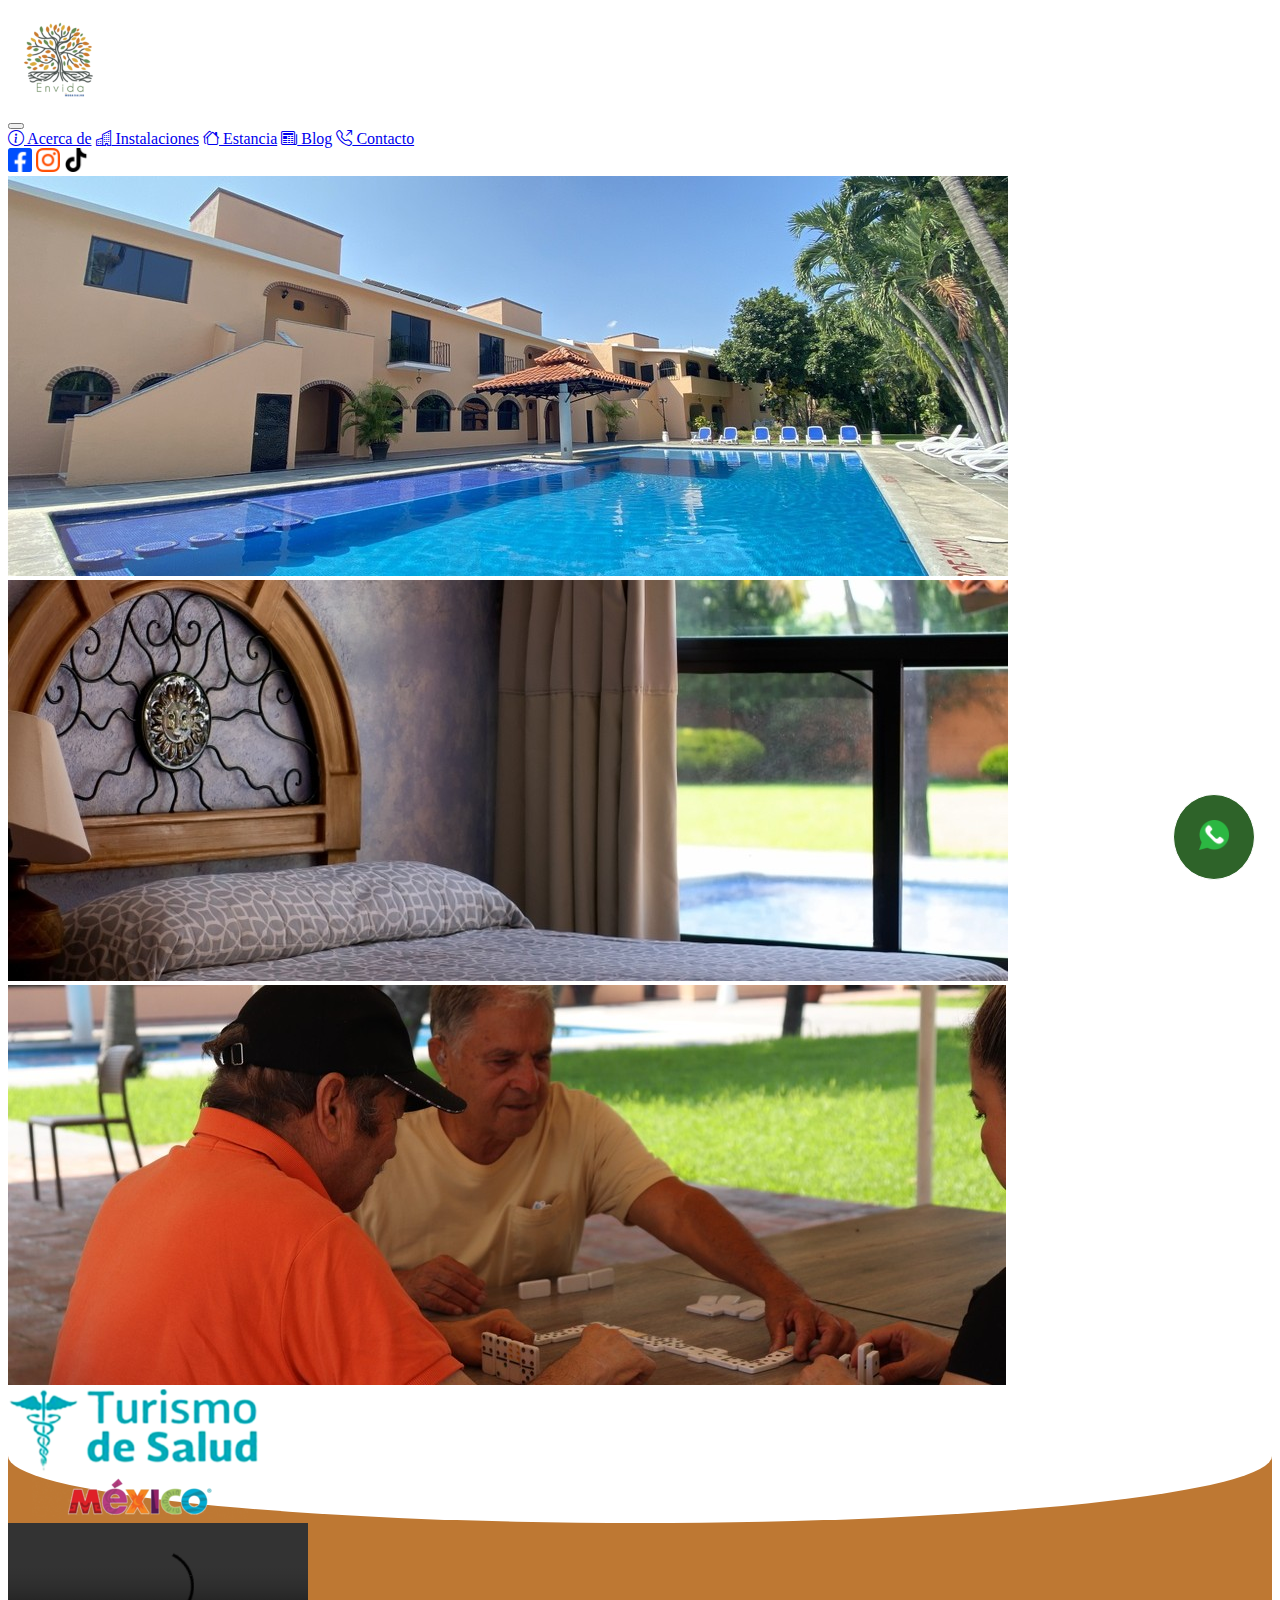
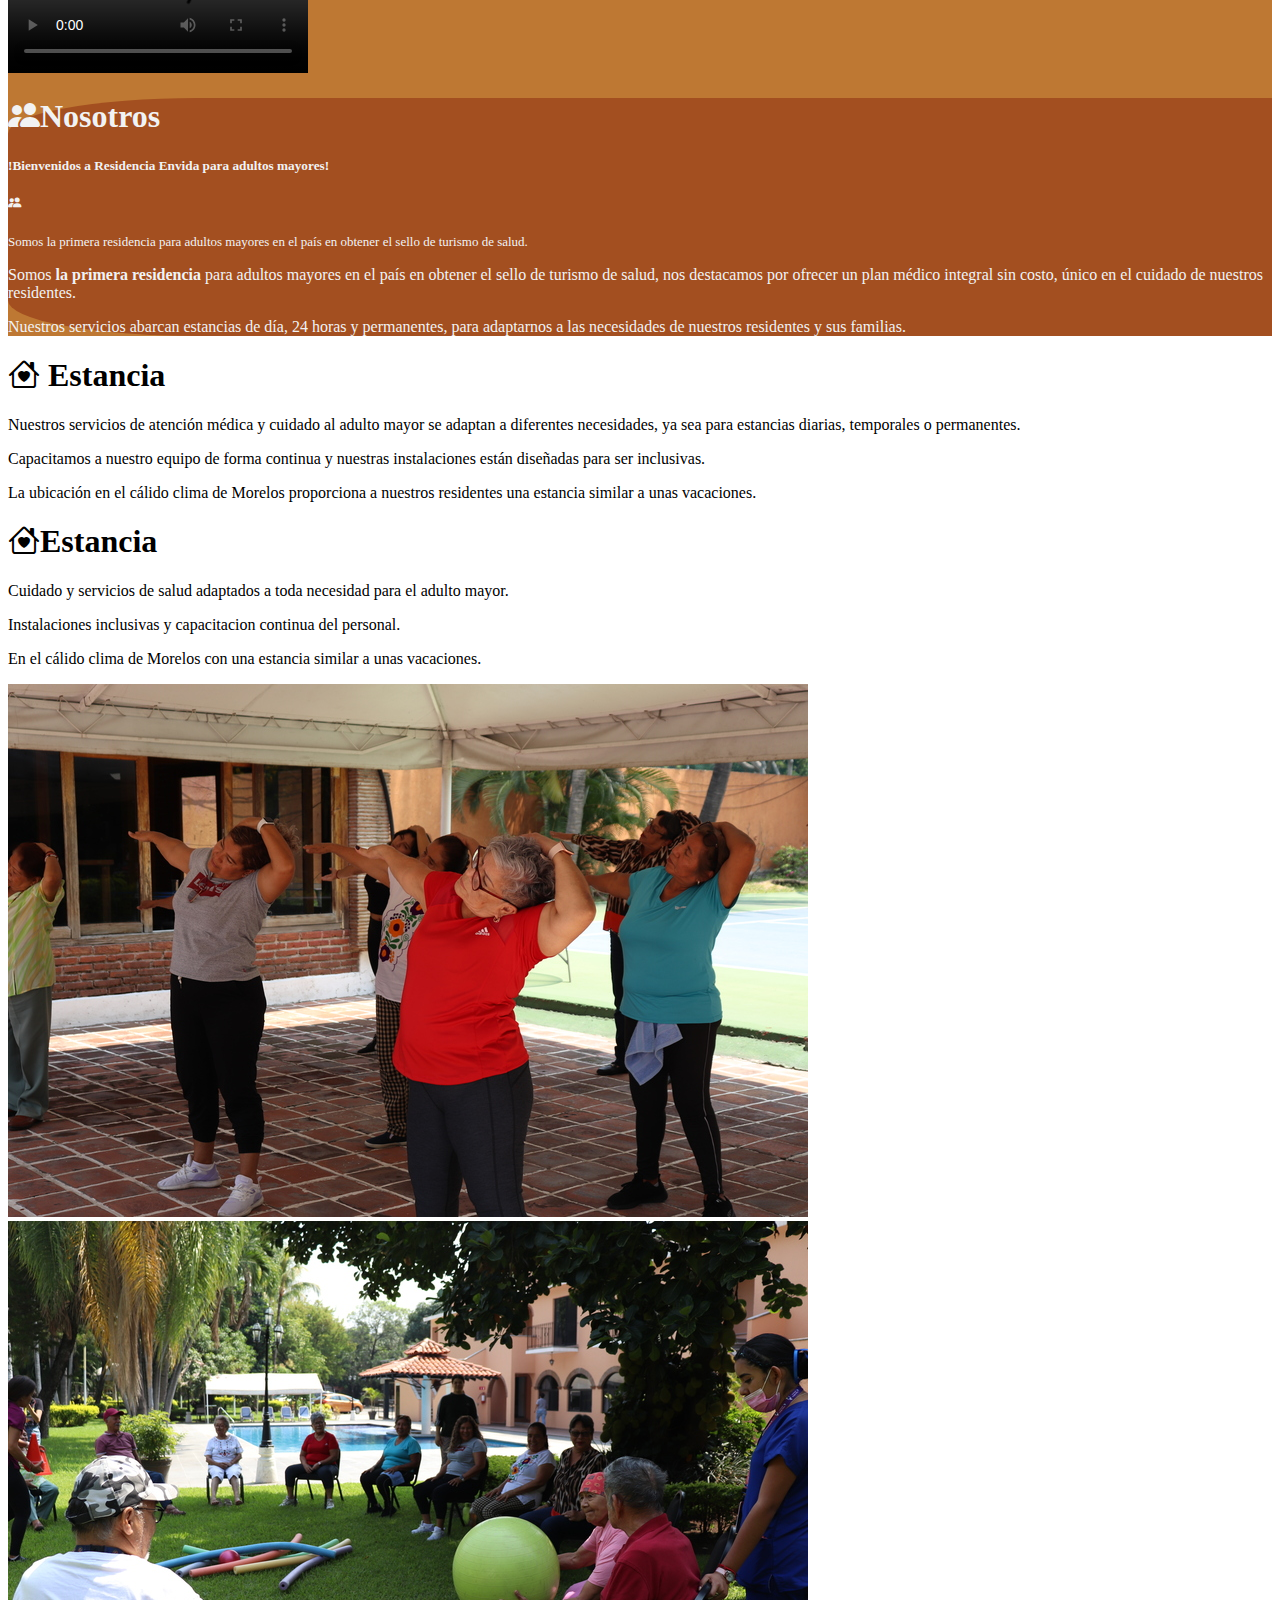
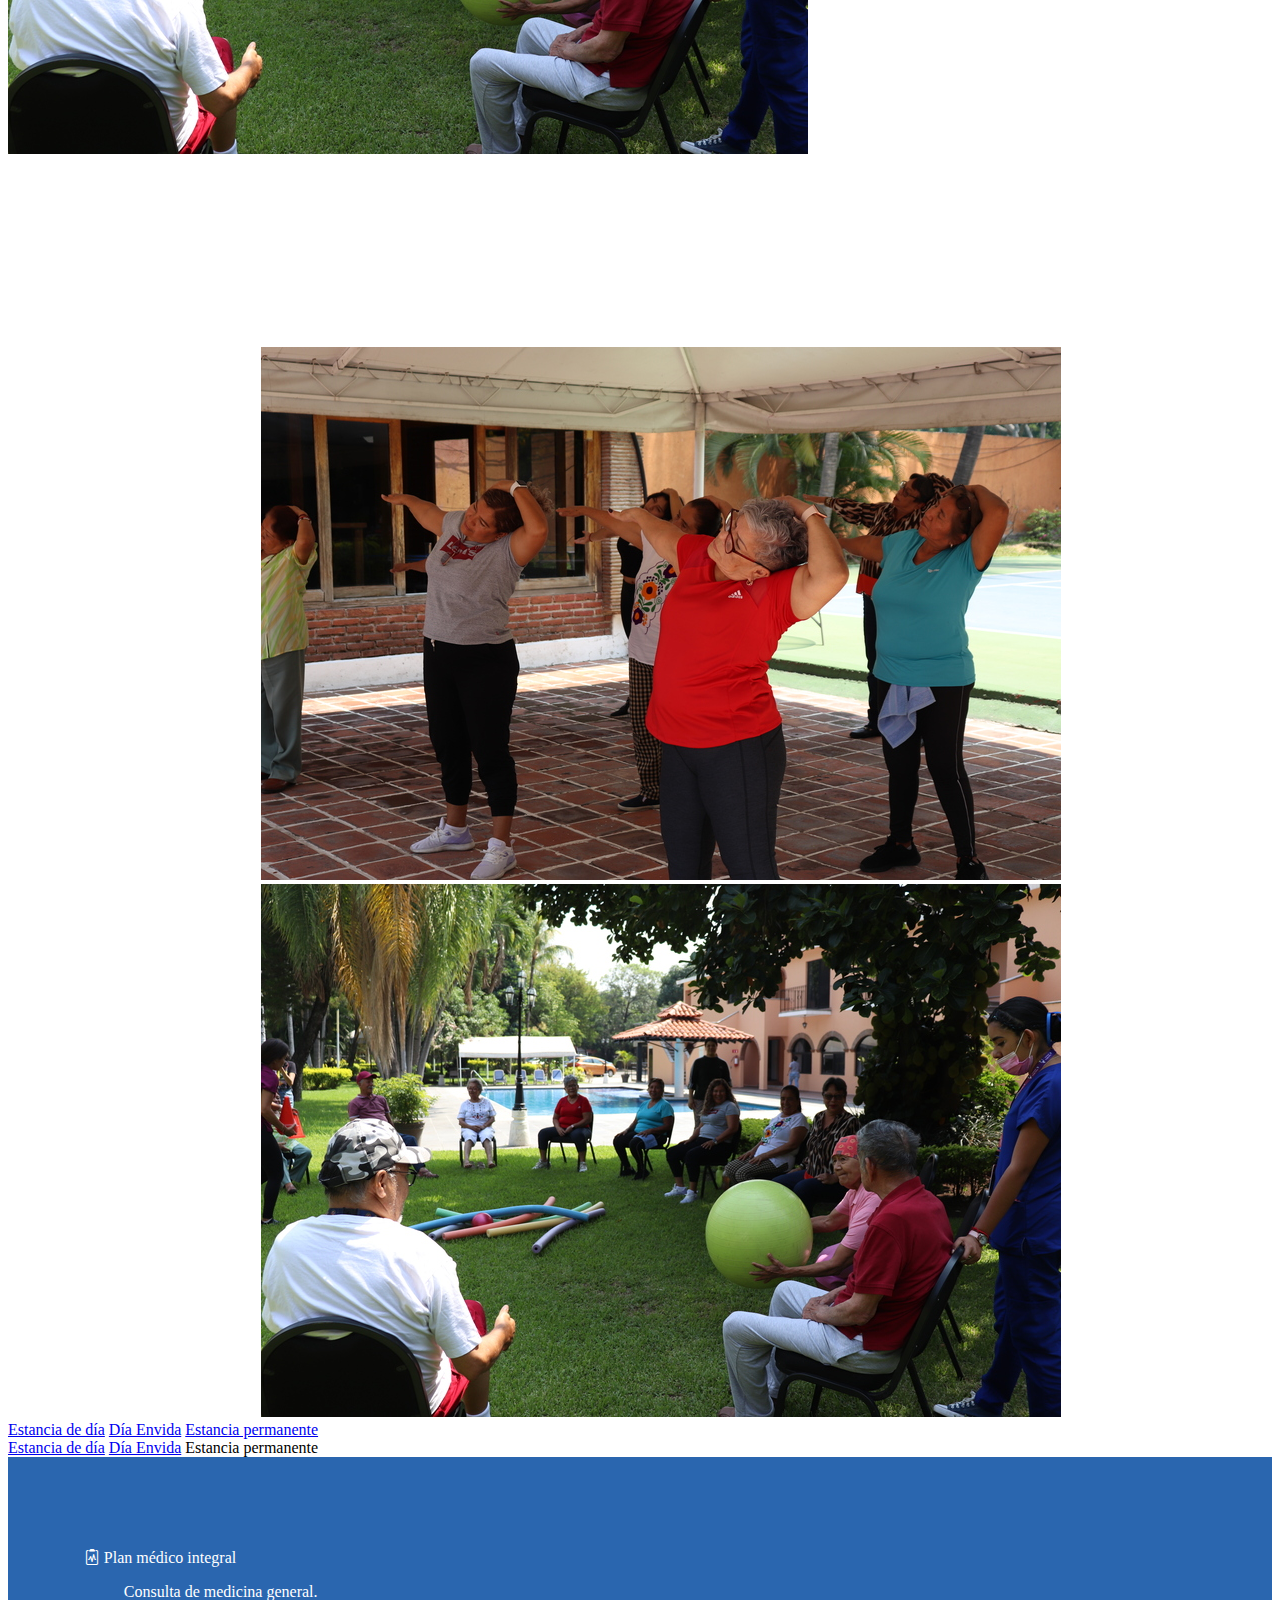
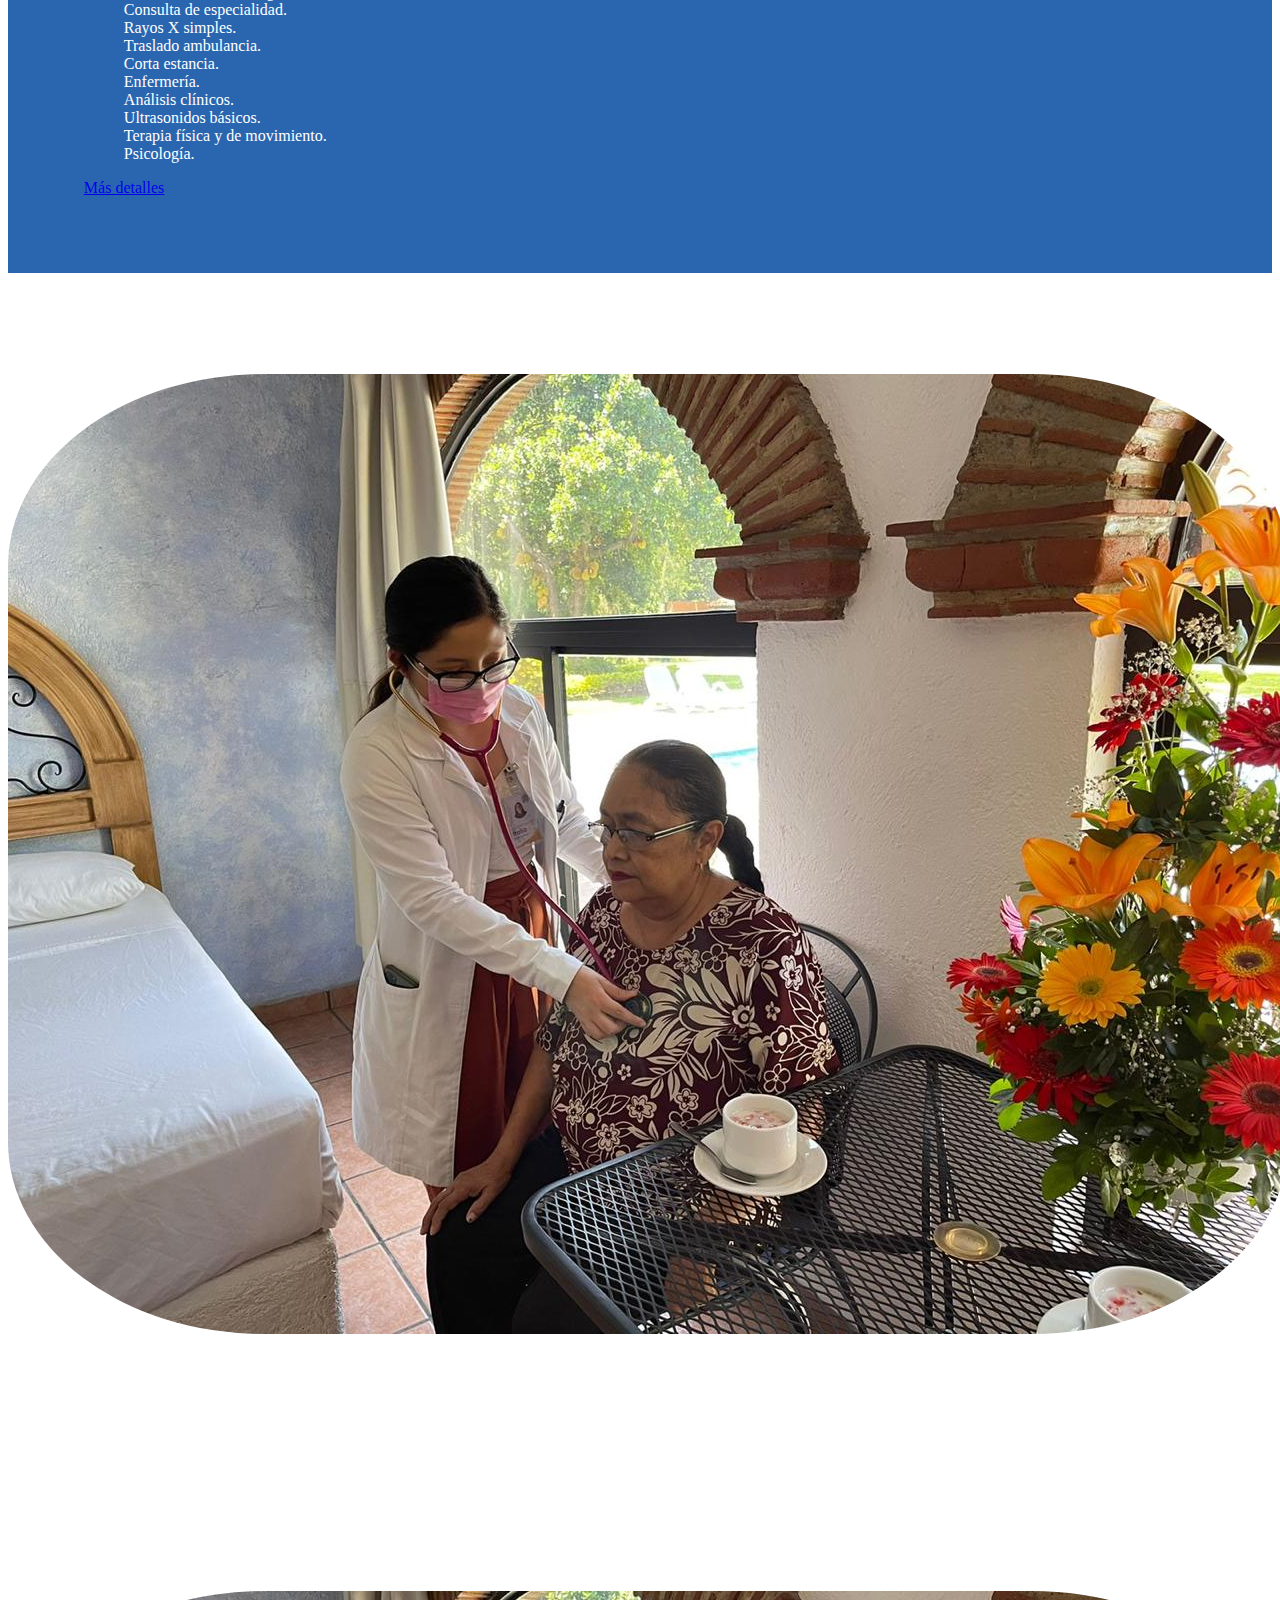
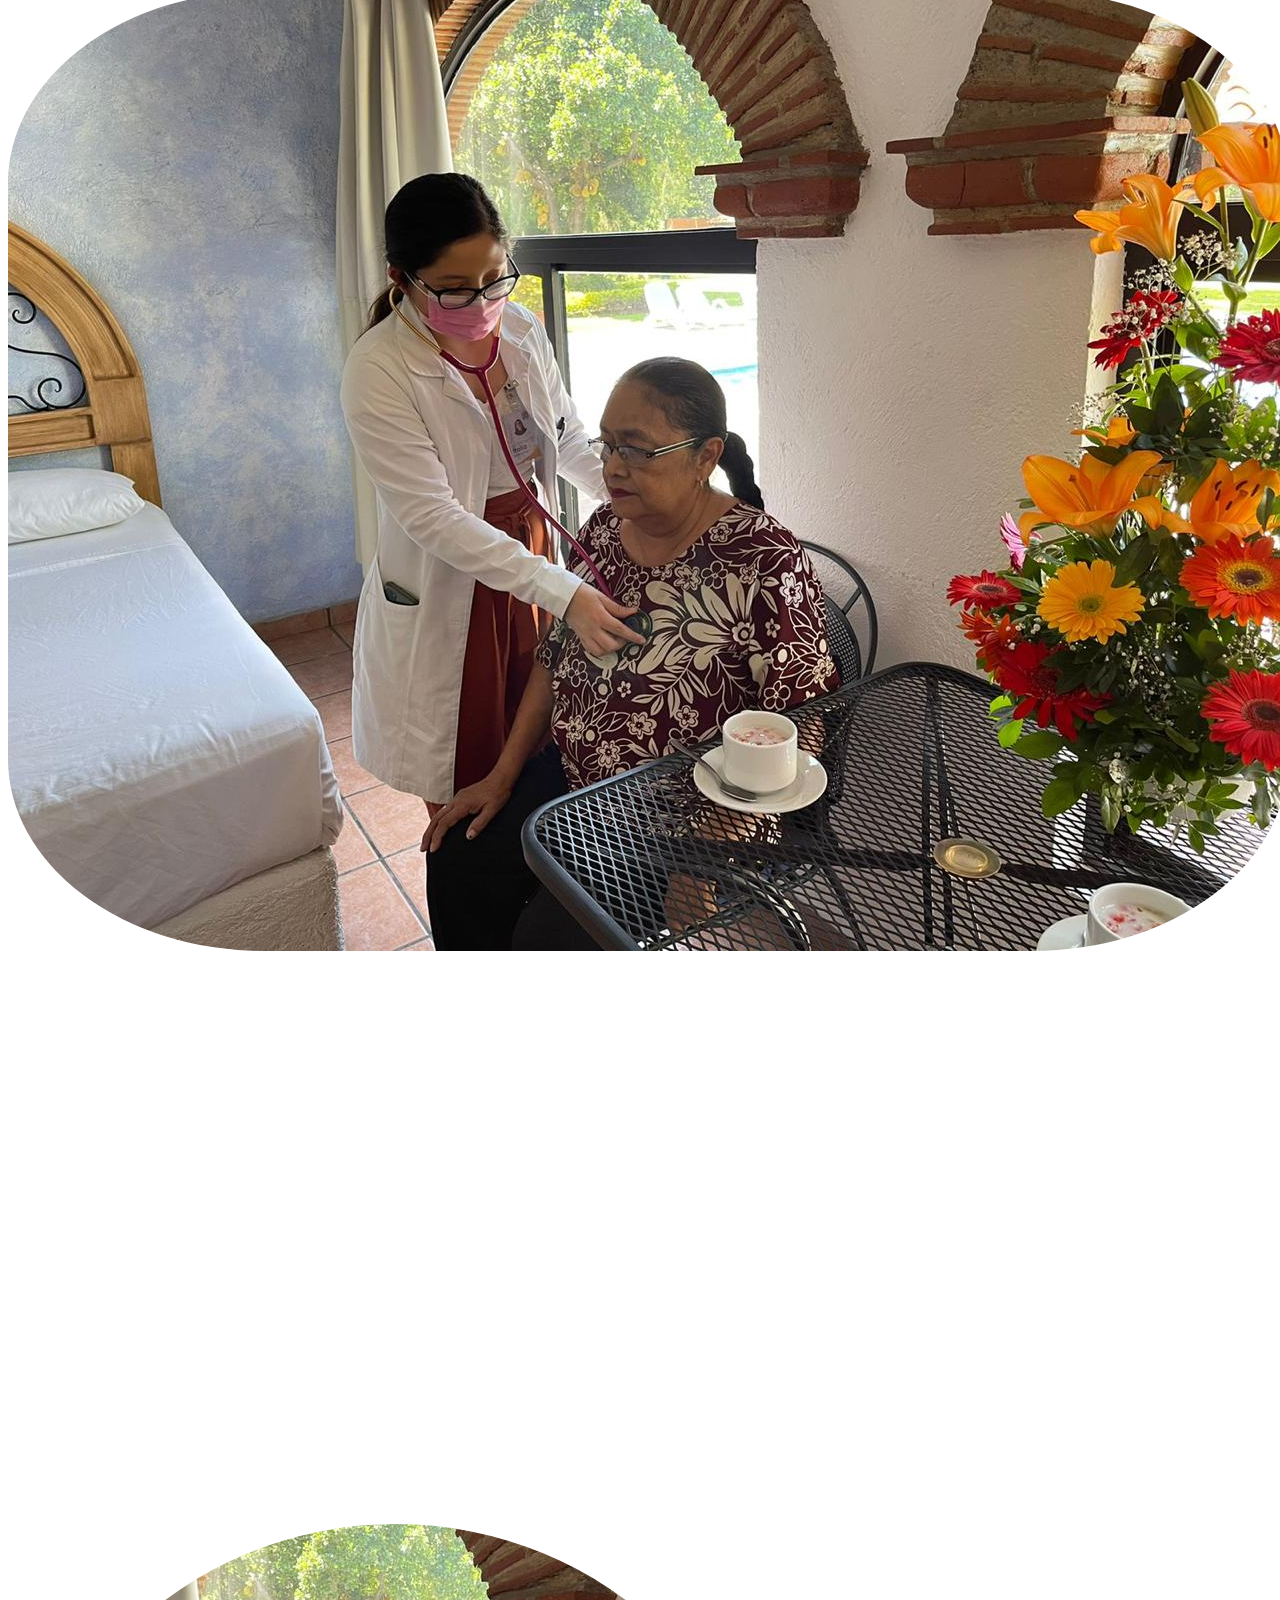
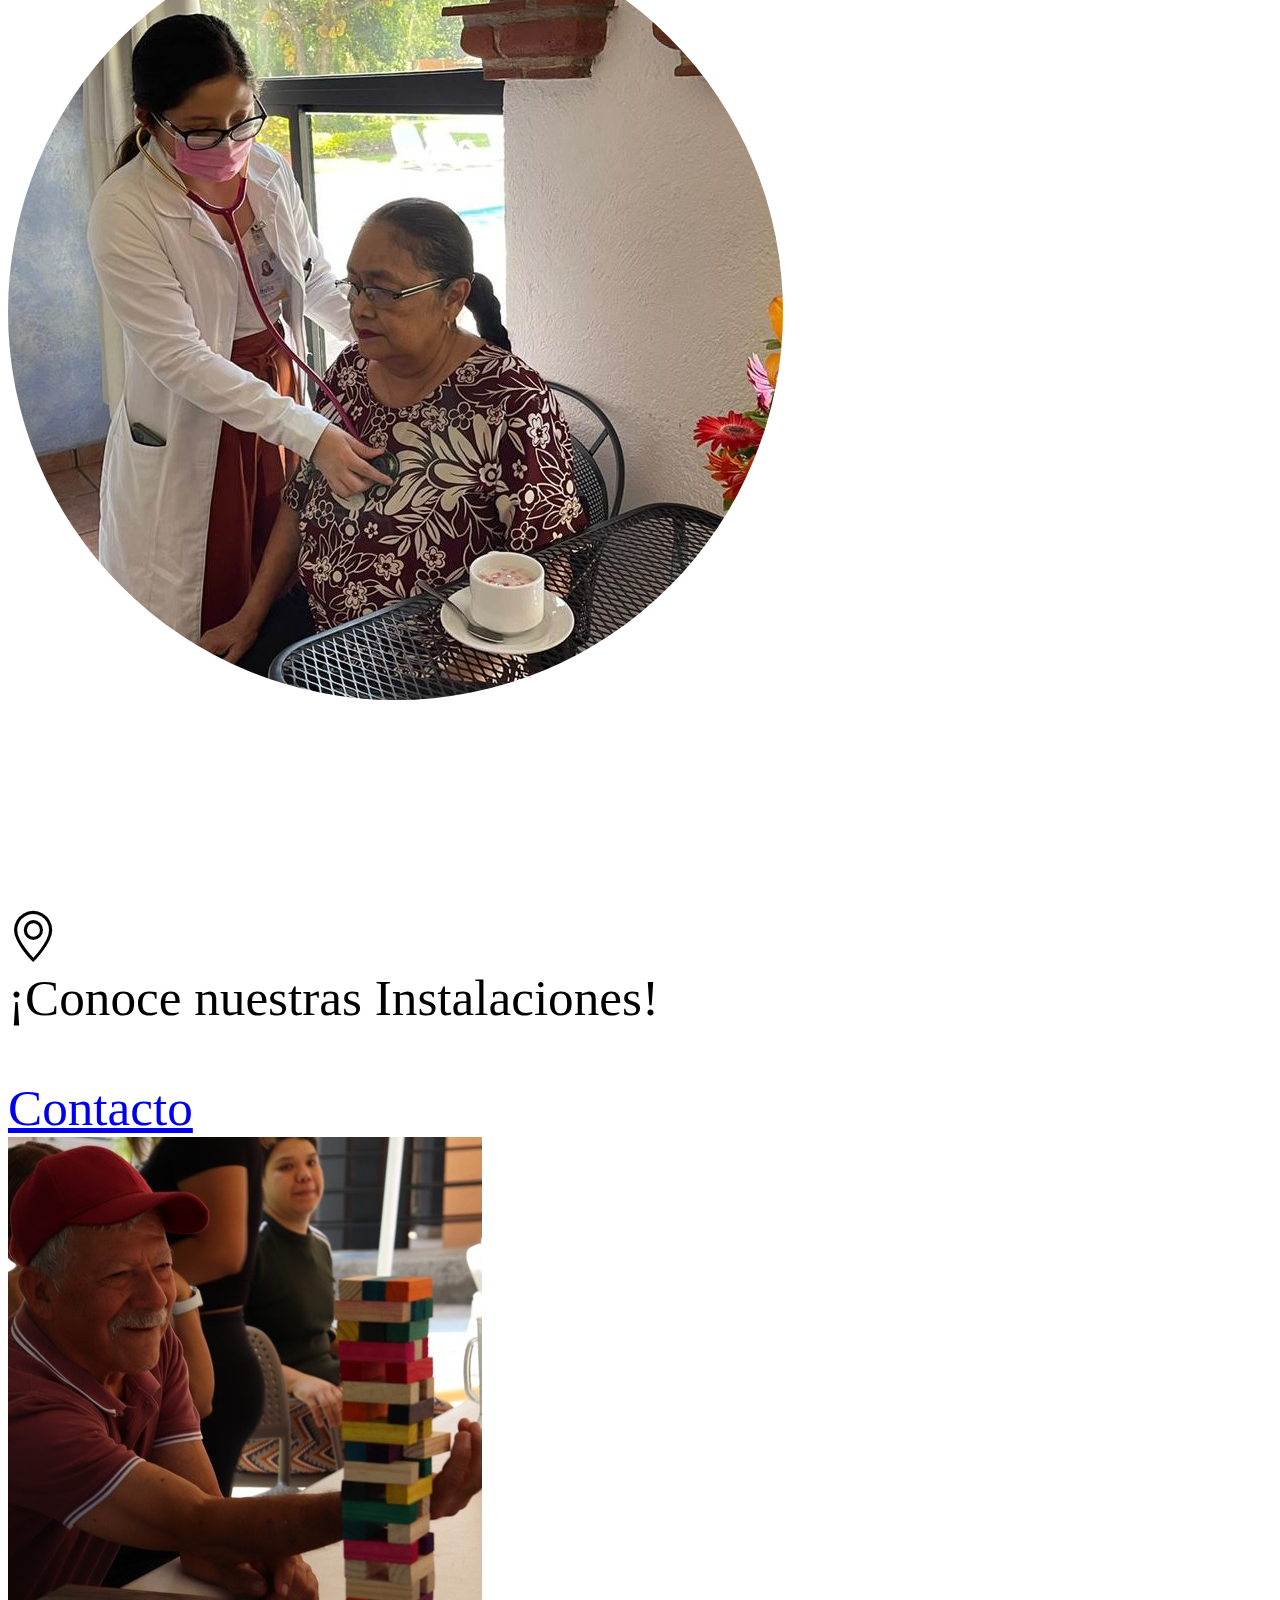
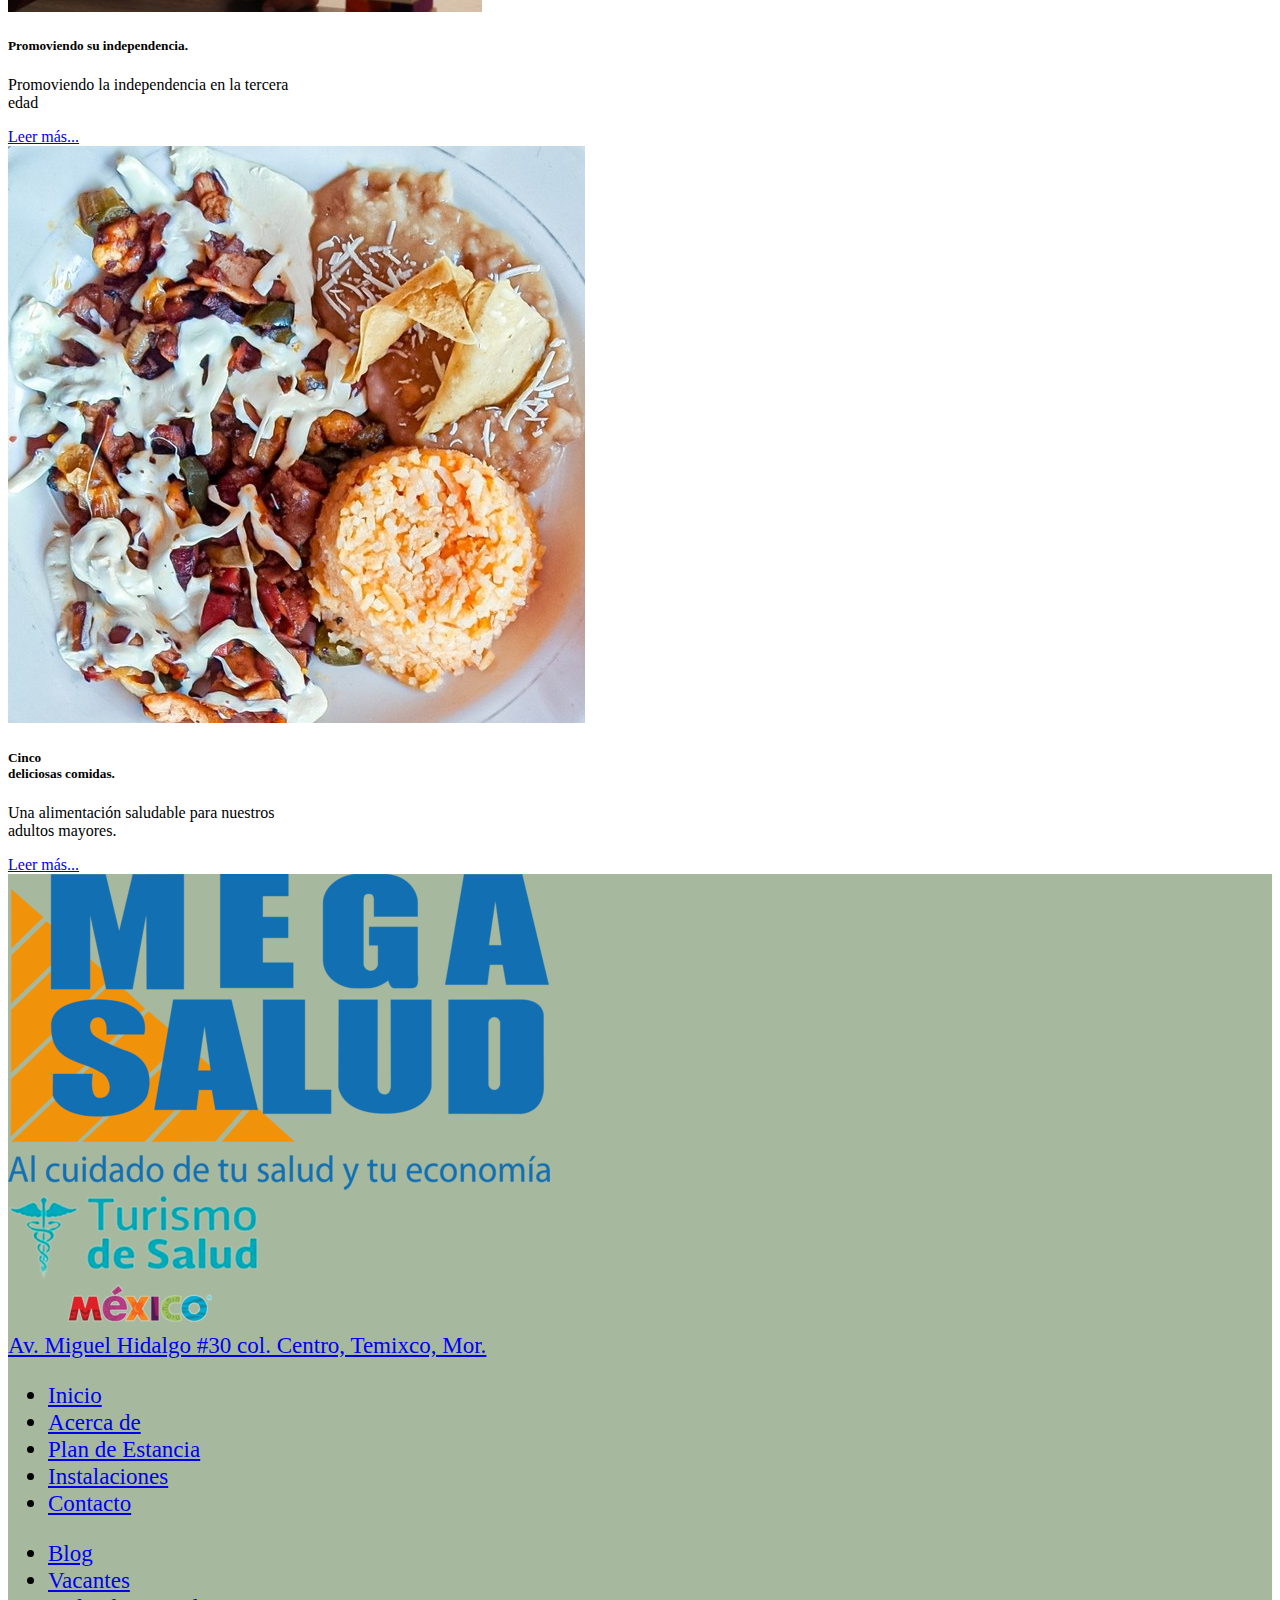
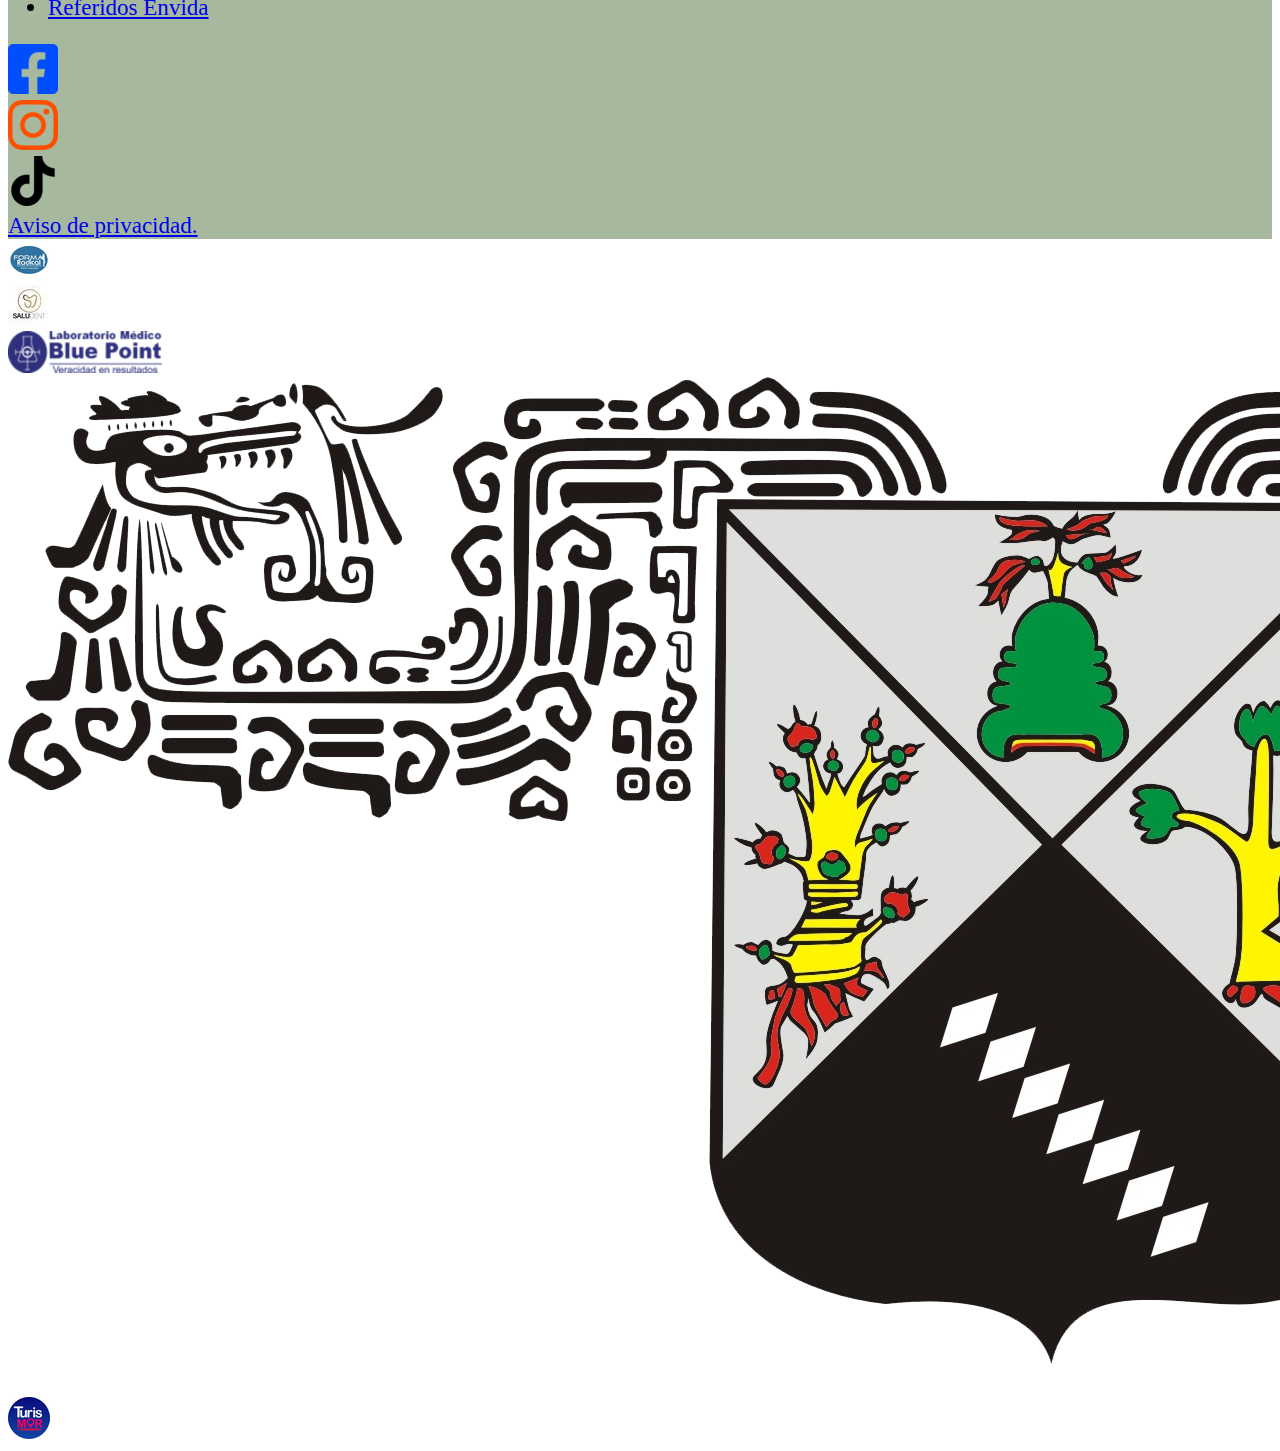
==== commit be0b101d: "Versión final" ====
--- a/index.html
+++ b/index.html
@@ -41,11 +41,10 @@
       </button>
       <div class="collapse navbar-collapse text-center" id="navbarNavAltMarkup">
         <div class="navbar-nav col">
-          <a class="nav-link mx-4 ms-md-5" aria-current="page" href="pages/about.html"><i
-              class="bi bi-info-circle"></i> Acerca
+          <a class="nav-link mx-4 ms-md-5" aria-current="page" href="pages/about.html"><i class="bi bi-info-circle"></i>
+            Acerca
             de</a>
-          <a class="nav-link mx-4" aria-current="page" href="pages/instalaciones.html"><i
-              class="bi bi-buildings"></i>
+          <a class="nav-link mx-4" aria-current="page" href="pages/instalaciones.html"><i class="bi bi-buildings"></i>
             Instalaciones</a>
           <a class="nav-link mx-4" aria-current="page" href="pages/estancia.html"><i class="bi bi-houses"></i>
             Estancia</a>
@@ -74,6 +73,11 @@
     </div>
   </nav>
 
+  <div class="container-boton">
+    <a href="https://wa.me/527776002594" target="_blank">
+      <img class="boton" src="../static/img/wabut.png" alt="">
+    </a>
+  </div>
   <!-- Contenido -->
   <div class="container">
 
@@ -200,9 +204,9 @@
     <section class="row text-center">
       <!-- Botones md,lg-->
       <div class="col-7 d-none d-lg-block mt-2 mb-5 pb-5 z-3">
-        <a href="pages/estancia.html#headerLiving"  class="btn btn-secondary">Estancia de día</a>
-        <a href="pages/estancia.html#contenidoDia"  class="btn btn-secondary mx-5">Día Envida</a>
-        <a href="pages/estancia.html#permanente"  class="btn btn-secondary">Estancia permanente</a>
+        <a href="pages/estancia.html#headerLiving" class="btn btn-secondary">Estancia de día</a>
+        <a href="pages/estancia.html#contenidoDia" class="btn btn-secondary mx-5">Día Envida</a>
+        <a href="pages/estancia.html#permanente" class="btn btn-secondary">Estancia permanente</a>
       </div>
       <!-- Botones sm-->
       <div class="col d-sm-block d-lg-none my-3">
@@ -288,7 +292,7 @@
               <p class="card-text">Promoviendo la
                 independencia en la
                 tercera edad</p>
-              <a href="#" class="btn btn-primary">Leer más...</a>
+              <a href="pages/entrada1.html" class="btn btn-primary">Leer más...</a>
             </div>
           </div>
         </div>
@@ -299,7 +303,7 @@
               <h5 class="card-title">Cinco <br>deliciosas comidas.</h5>
               <p class="card-text">Una alimentación saludable
                 para nuestros adultos mayores.</p>
-              <a href="#" class="btn btn-primary">Leer más...</a>
+              <a href="pages/entrada2.html" class="btn btn-primary">Leer más...</a>
             </div>
           </div>
         </div>
--- a/static/style.css
+++ b/static/style.css
@@ -135,5 +135,36 @@
 /* ---------------------------------------CONTACTO------------------------------------------*/
 
 
+.container-boton{
+    background-color: #2e6329;
+    border: 1px solid #fff;
+    position: fixed;
+    z-index: 999;
+    border-radius: 50%;
+    bottom: 20px;
+    right: 25px;
+    padding: 25px;
+    transition: ease 0.3s;
+    animation: efecto 1.2s infinite;
+}
+
+.container-boton:hover{
+    transform: scale(1.1);
+    transition: 0.3s;
+}
+
+.boton{
+    width: 30px;
+    transition: ease 1s;
+}
+
+@keyframes efecto{
+    0%{
+        box-shadow: 0 0 0 0 rgba(0, 0, 0, 0.85);
+    }
+    100%{
+        box-shadow: 0 0 0 25px rgba(0, 0, 0, 0);
+    }
+}
 
 /* --------------------------------------FIN CONTACTO---------------------------------------*/
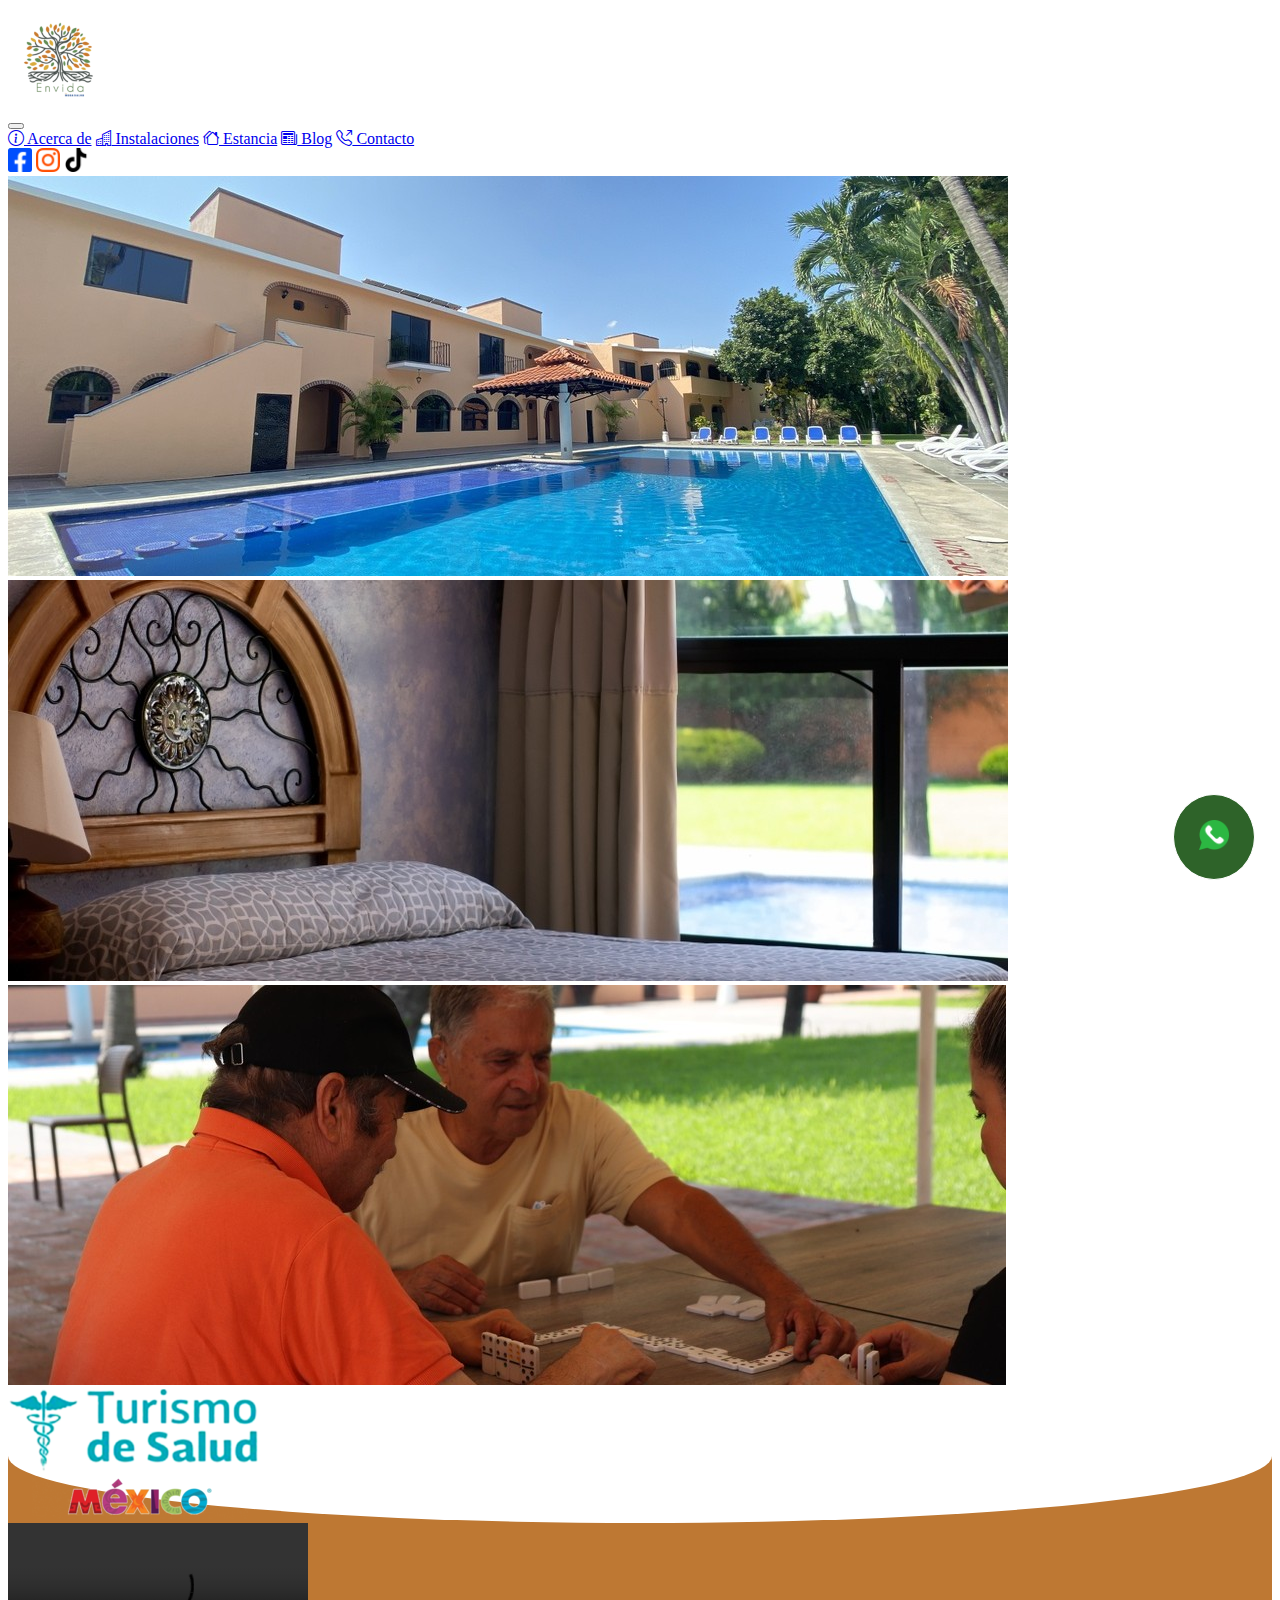
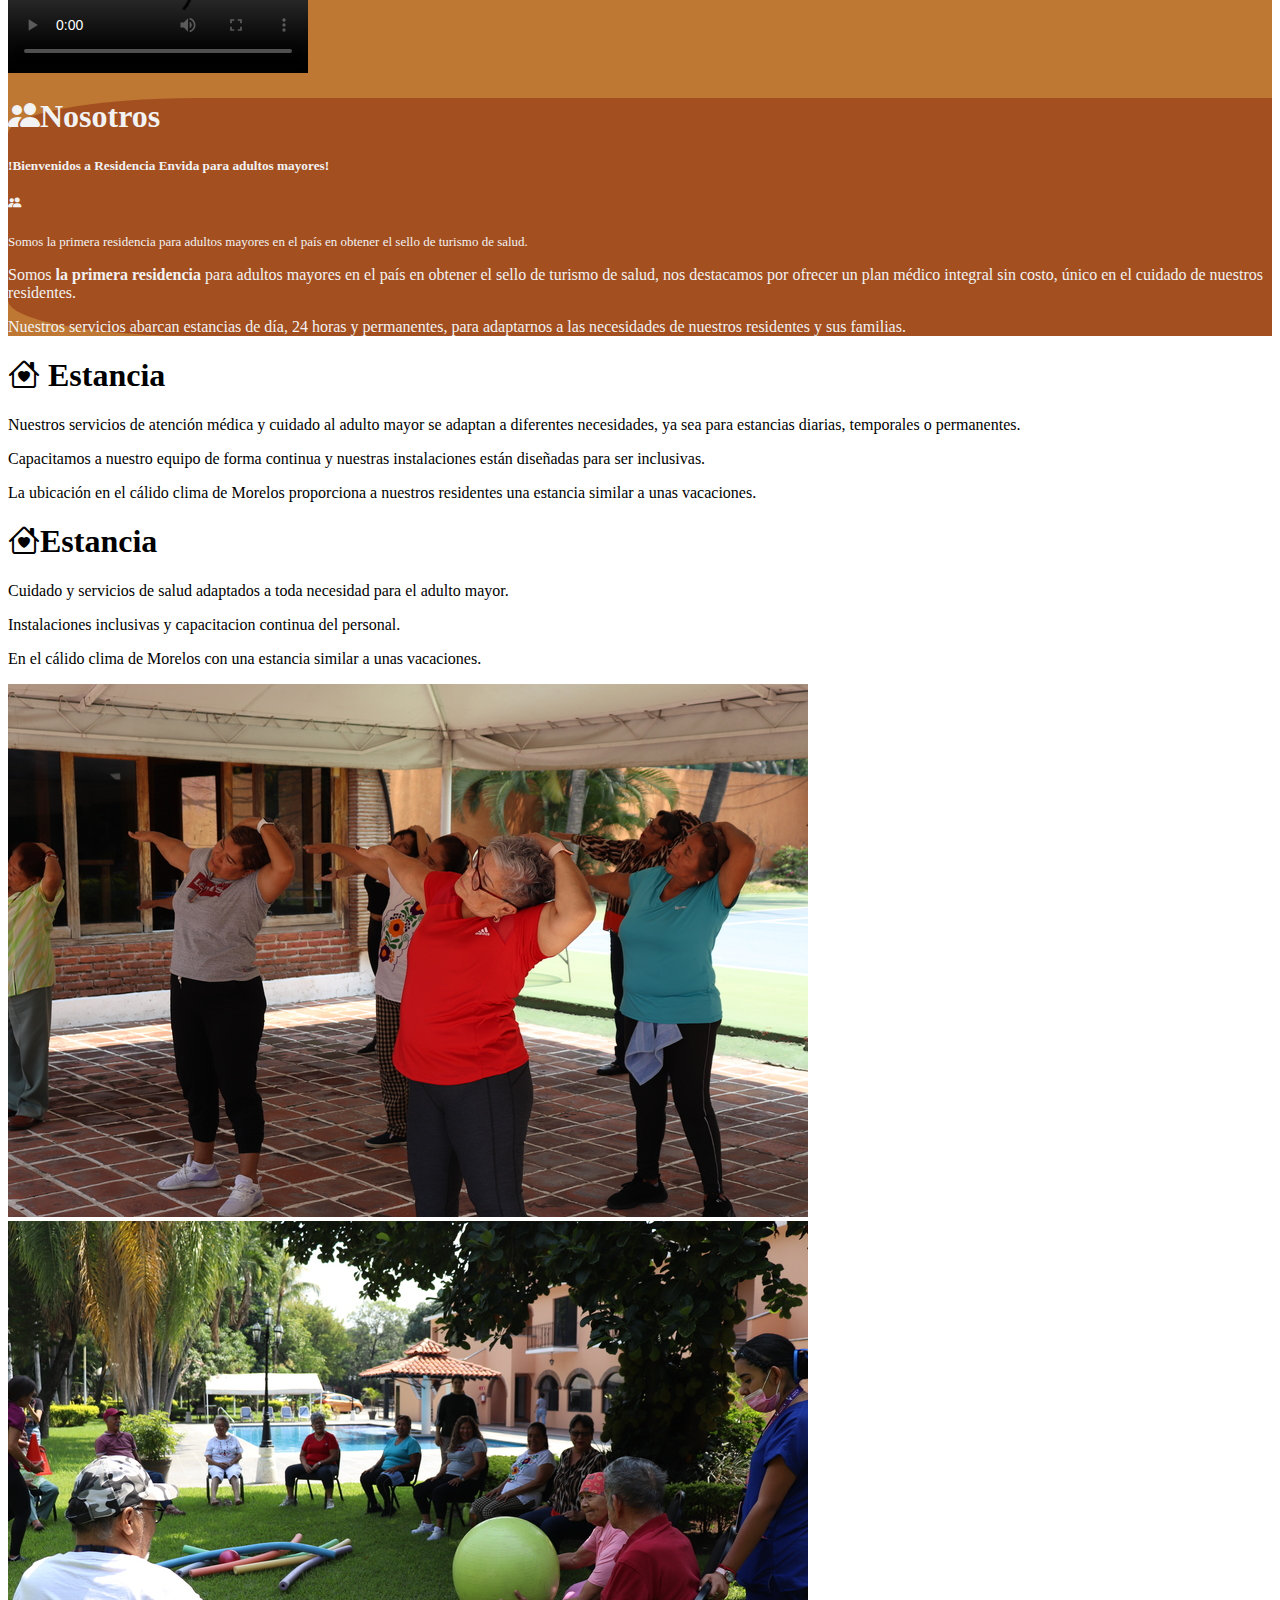
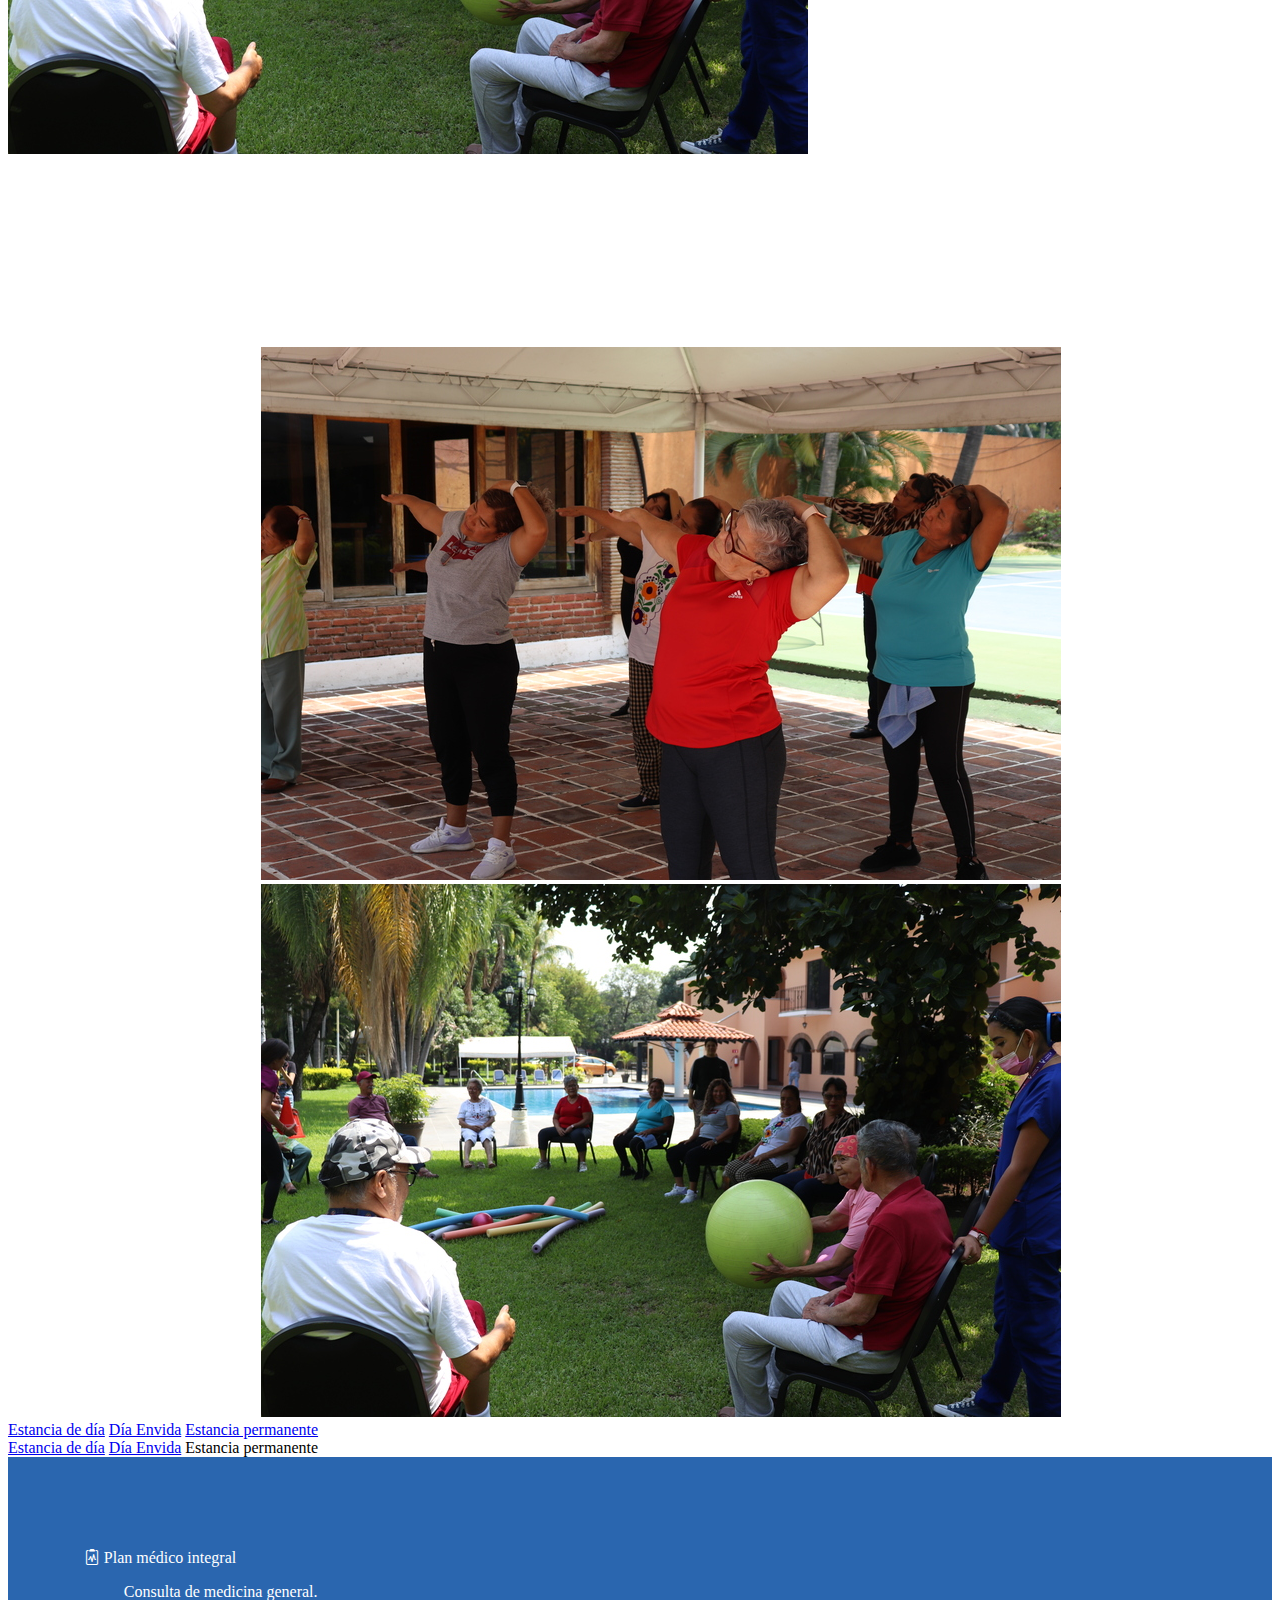
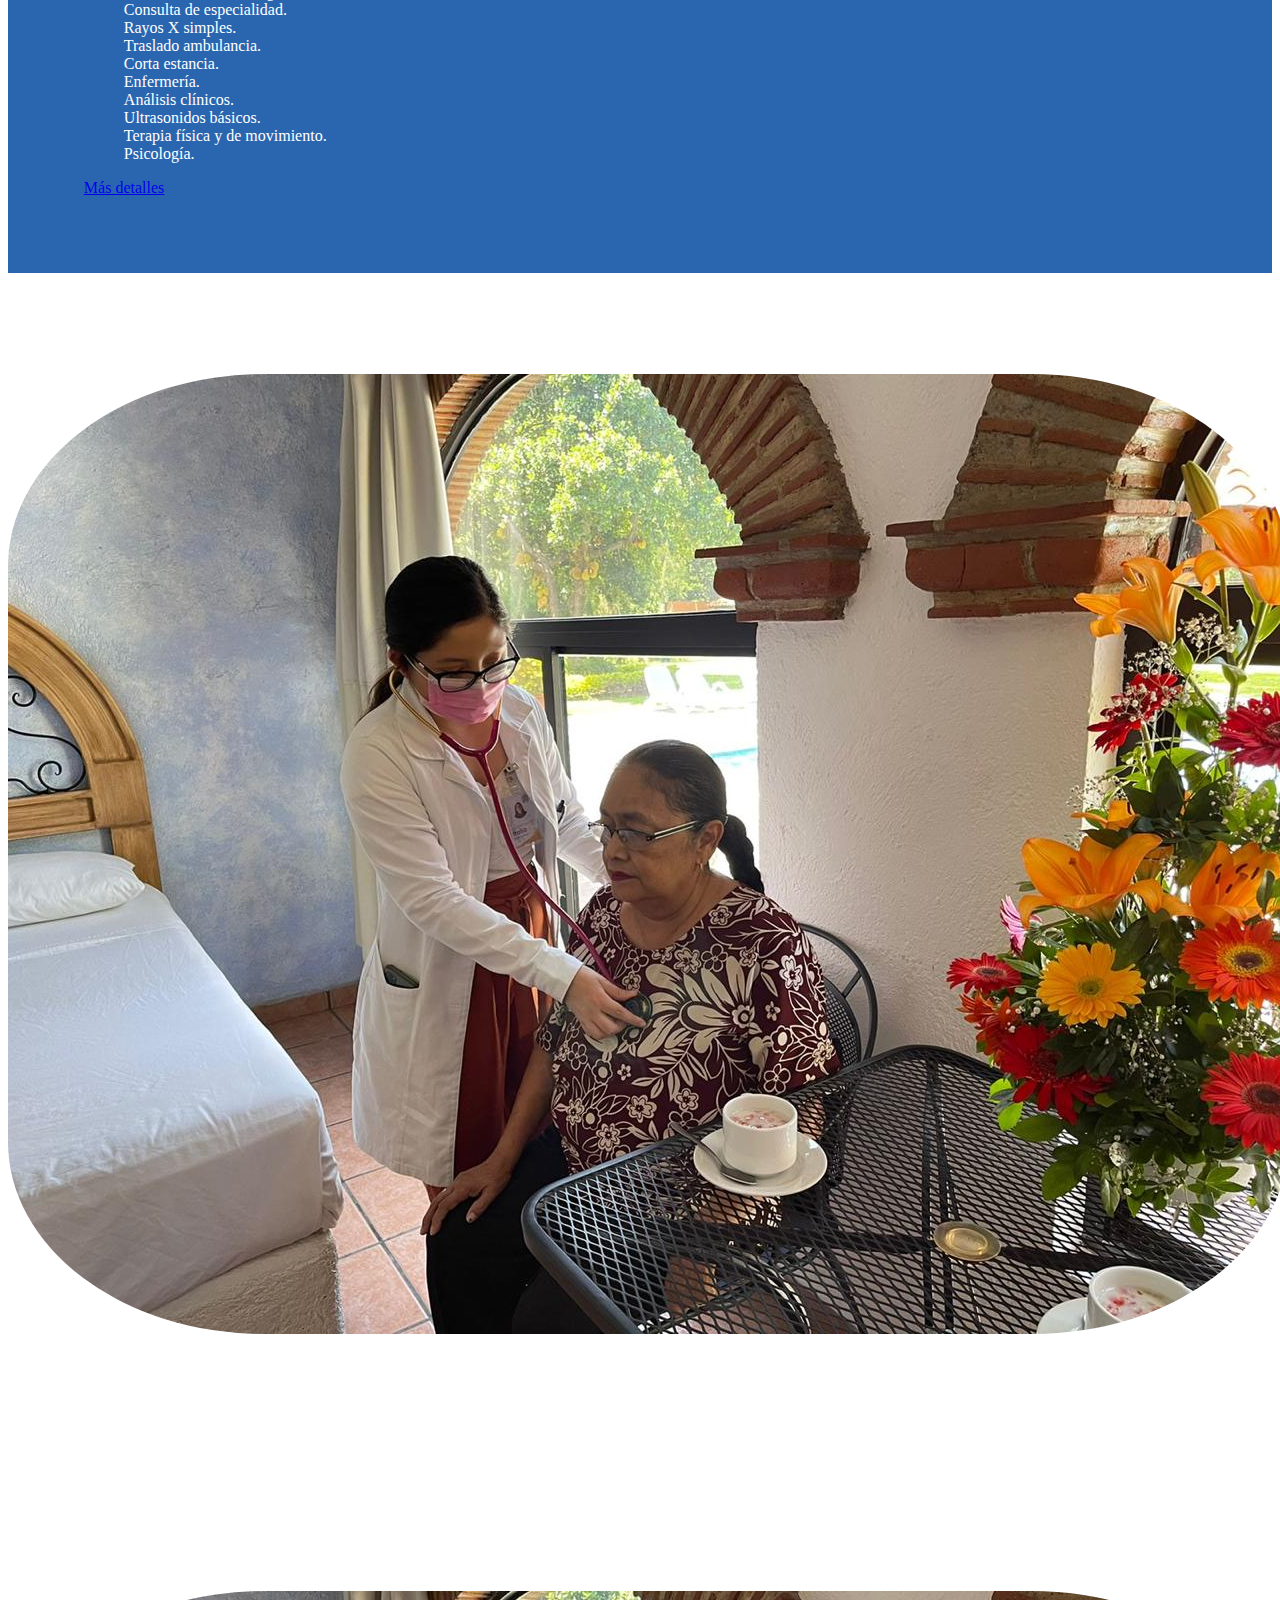
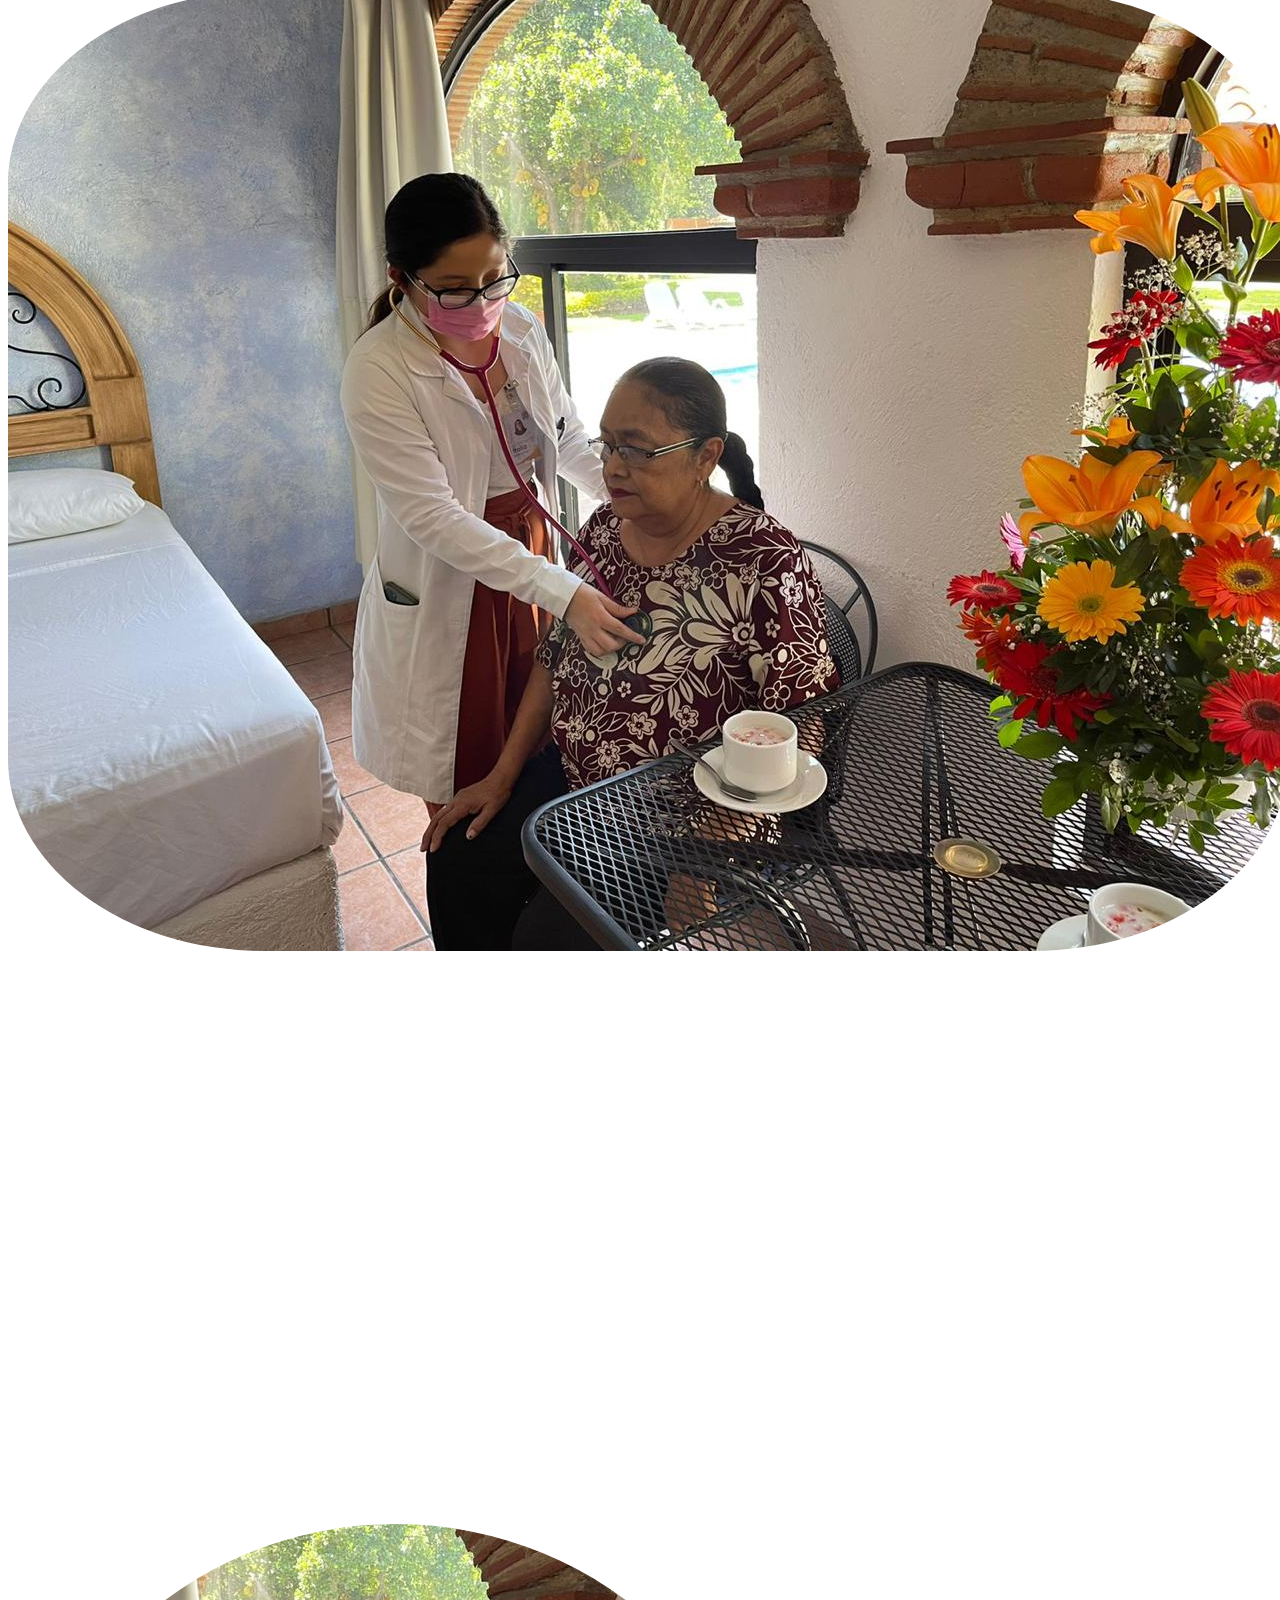
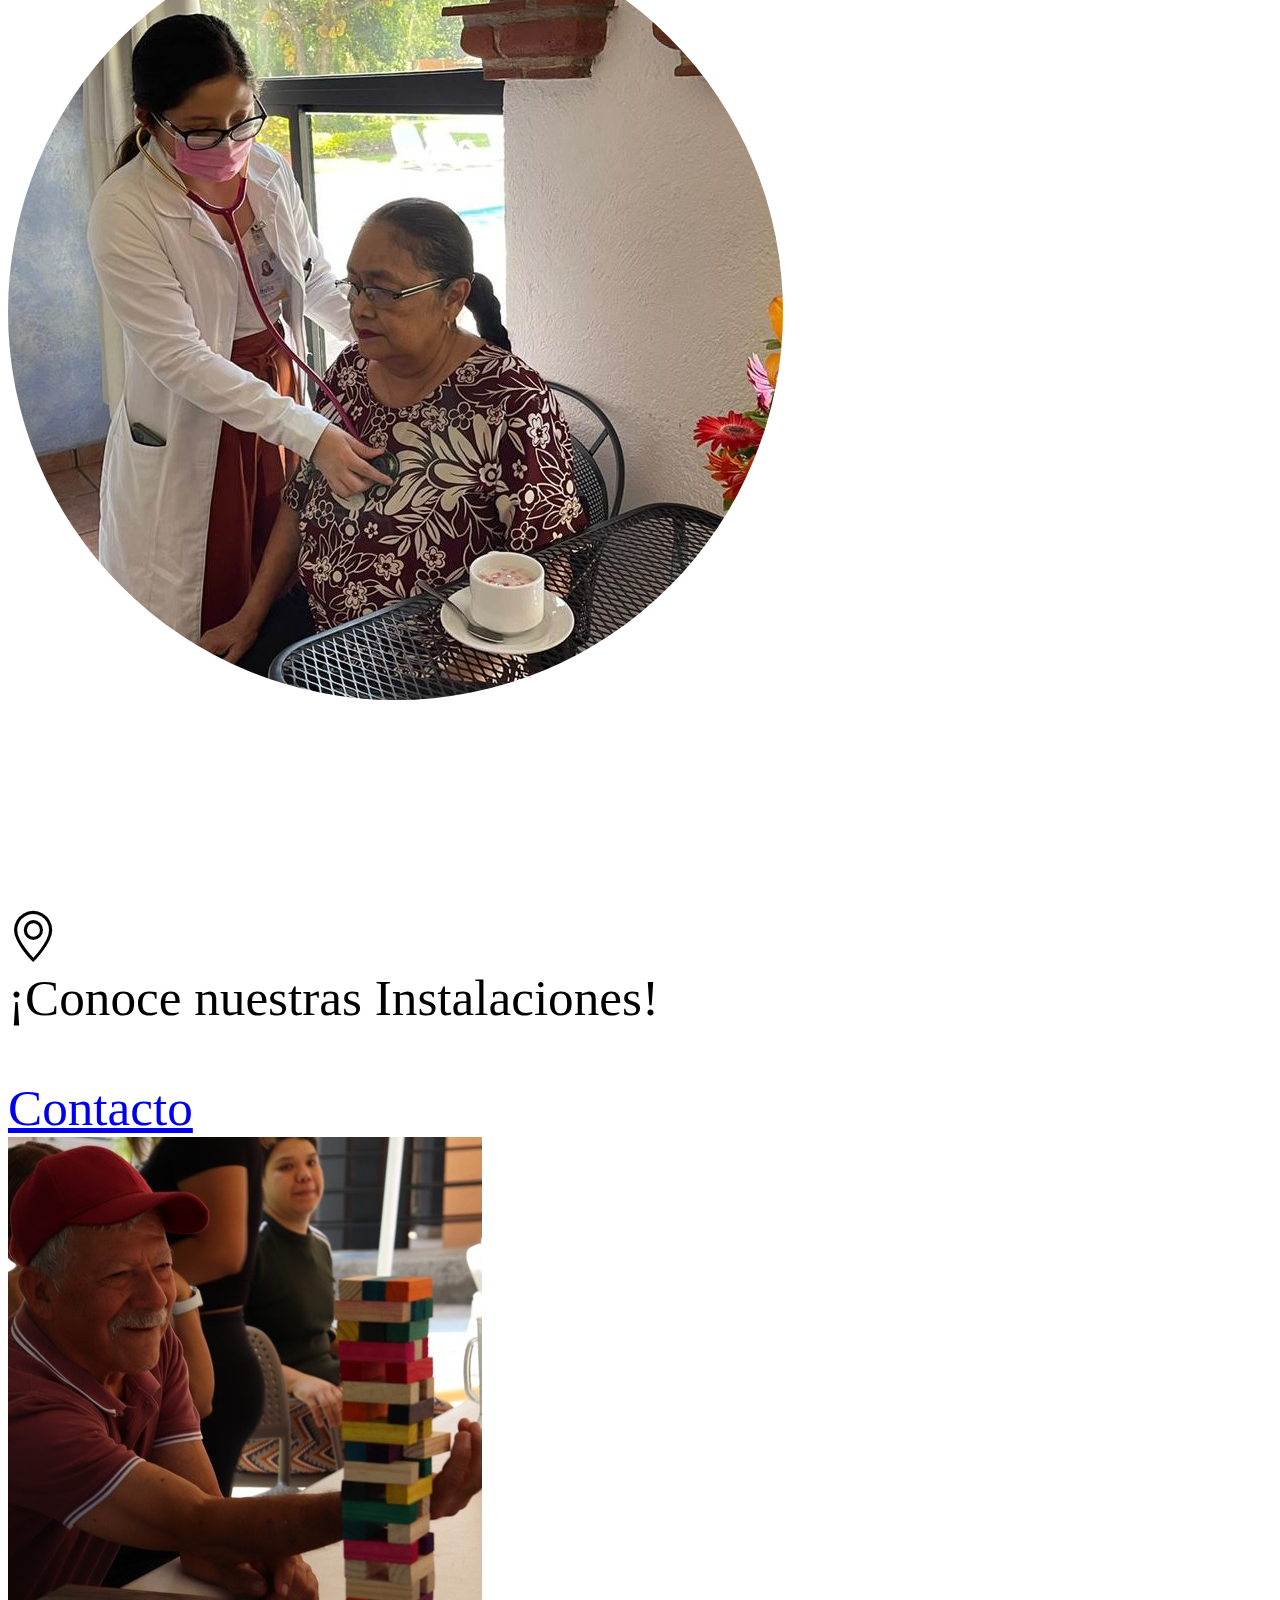
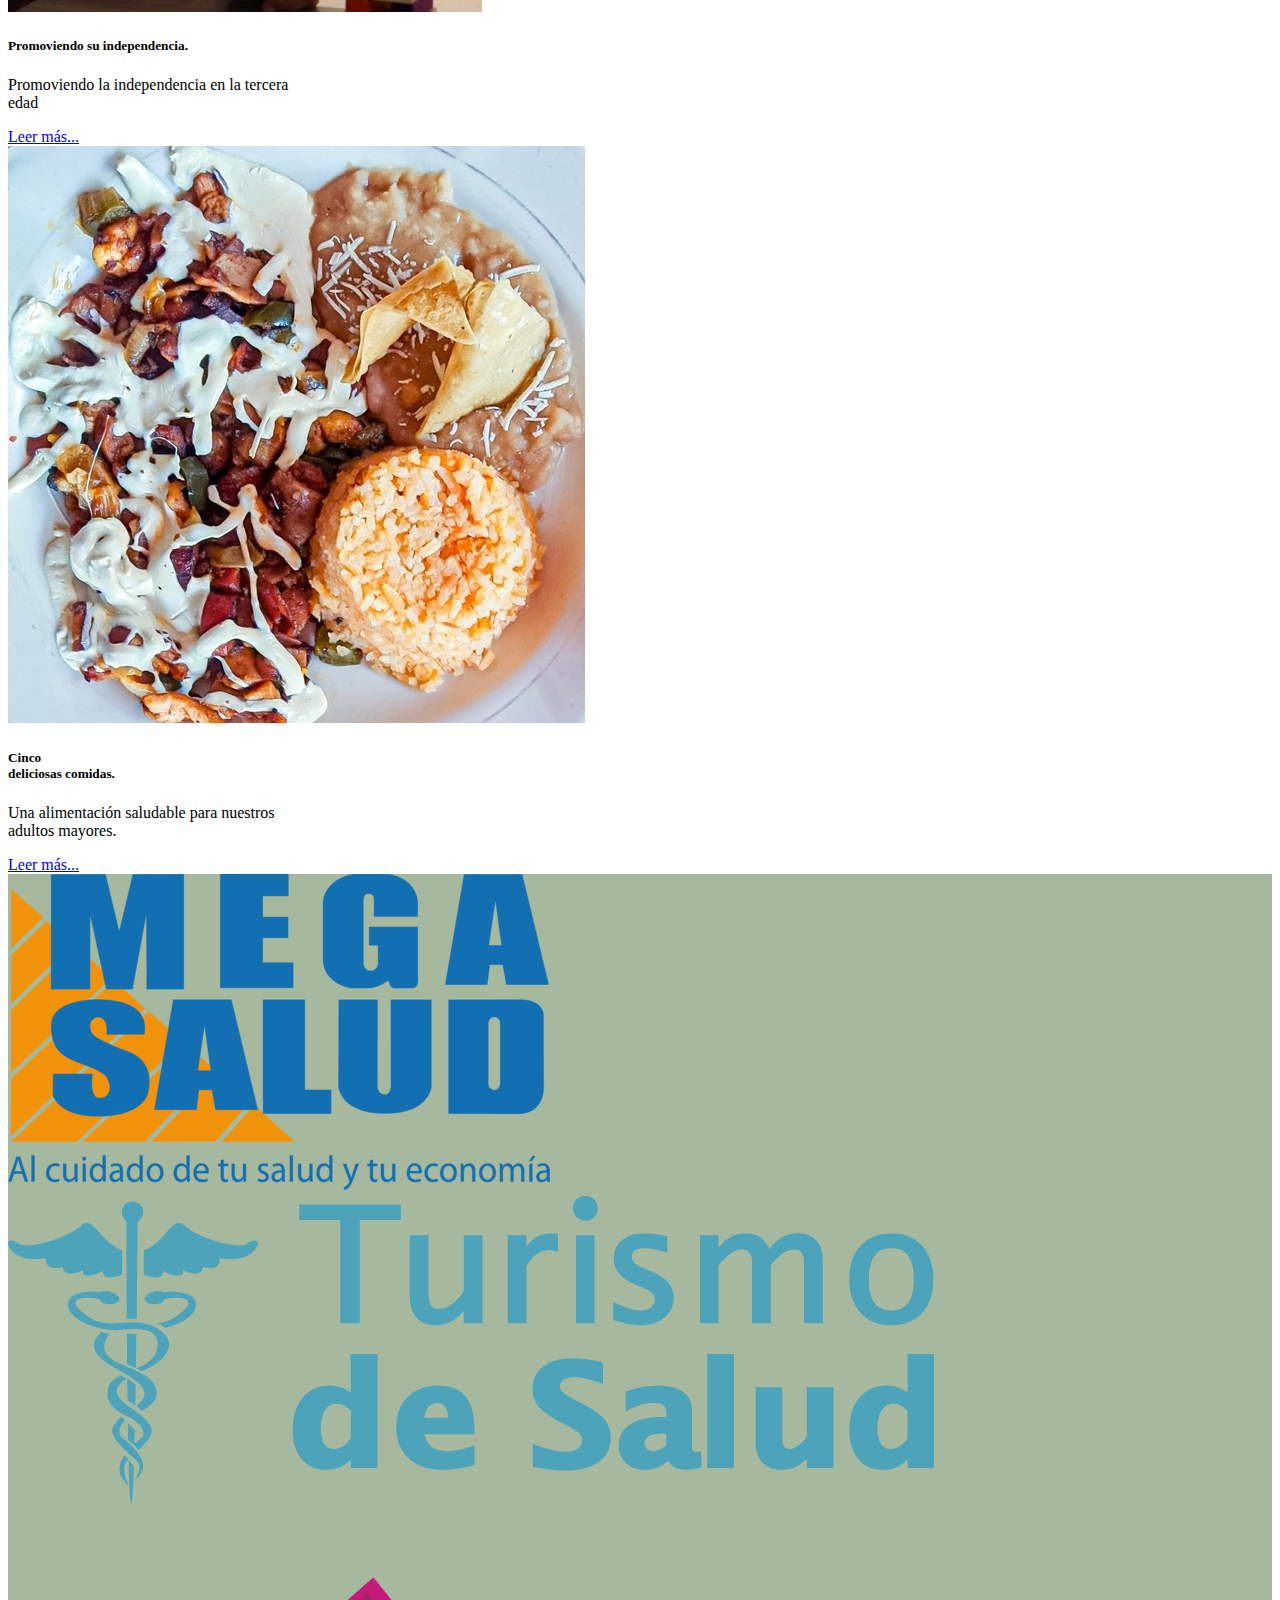
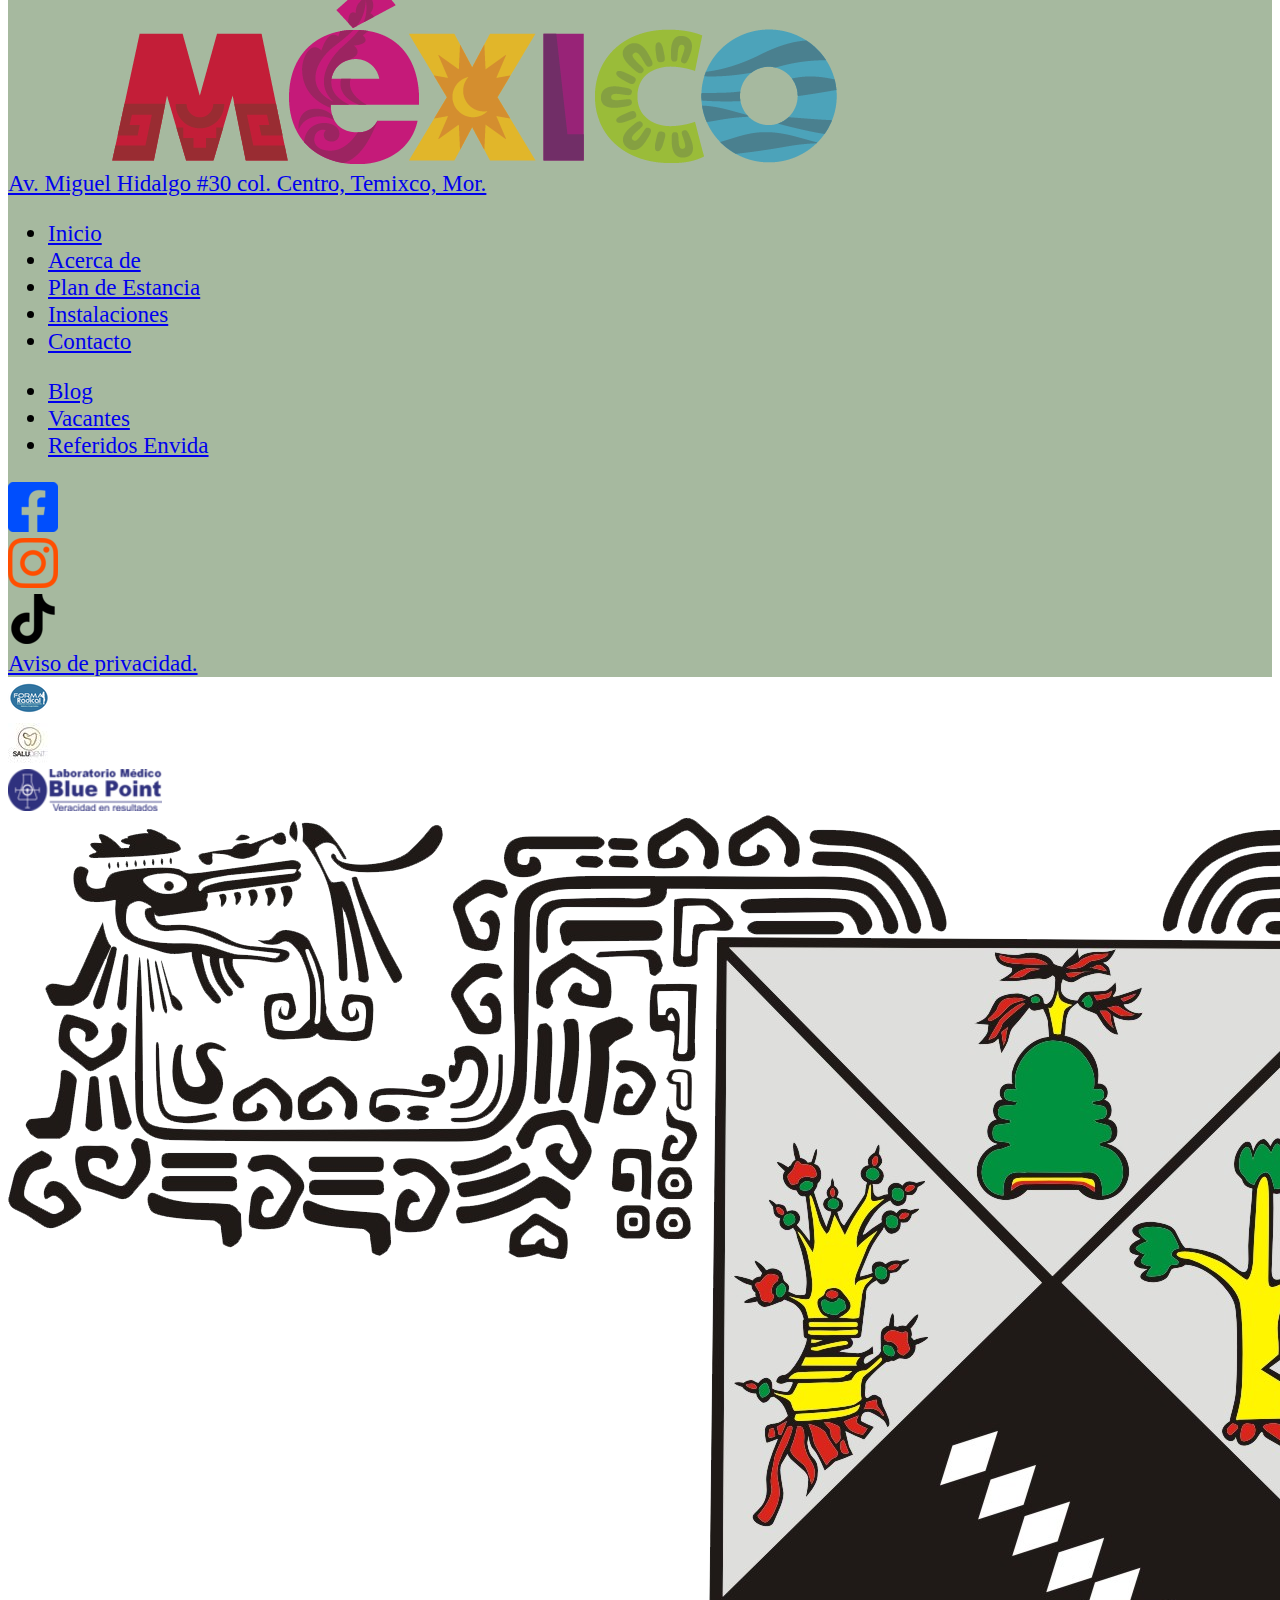
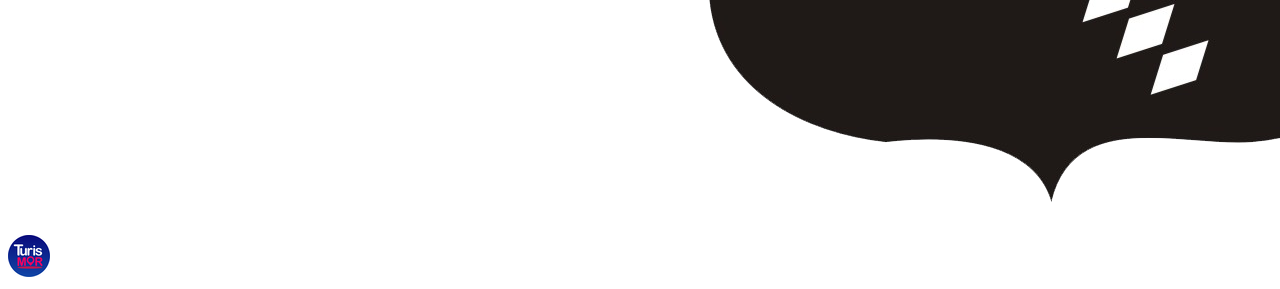
==== commit 46c23db1: "CORRECIÓN ESTANCIA" ====
--- a/index.html
+++ b/index.html
@@ -204,9 +204,9 @@
     <section class="row text-center">
       <!-- Botones md,lg-->
       <div class="col-7 d-none d-lg-block mt-2 mb-5 pb-5 z-3">
-        <a href="pages/estancia.html#headerLiving" class="btn btn-secondary">Estancia de día</a>
-        <a href="pages/estancia.html#contenidoDia" class="btn btn-secondary mx-5">Día Envida</a>
-        <a href="pages/estancia.html#permanente" class="btn btn-secondary">Estancia permanente</a>
+        <a href="pages/estancia.html" class="btn btn-secondary">Estancia de día</a>
+        <a href="pages/estancia.html" class="btn btn-secondary mx-5">Día Envida</a>
+        <a href="pages/estancia.html" class="btn btn-secondary">Estancia permanente</a>
       </div>
       <!-- Botones sm-->
       <div class="col d-sm-block d-lg-none my-3">
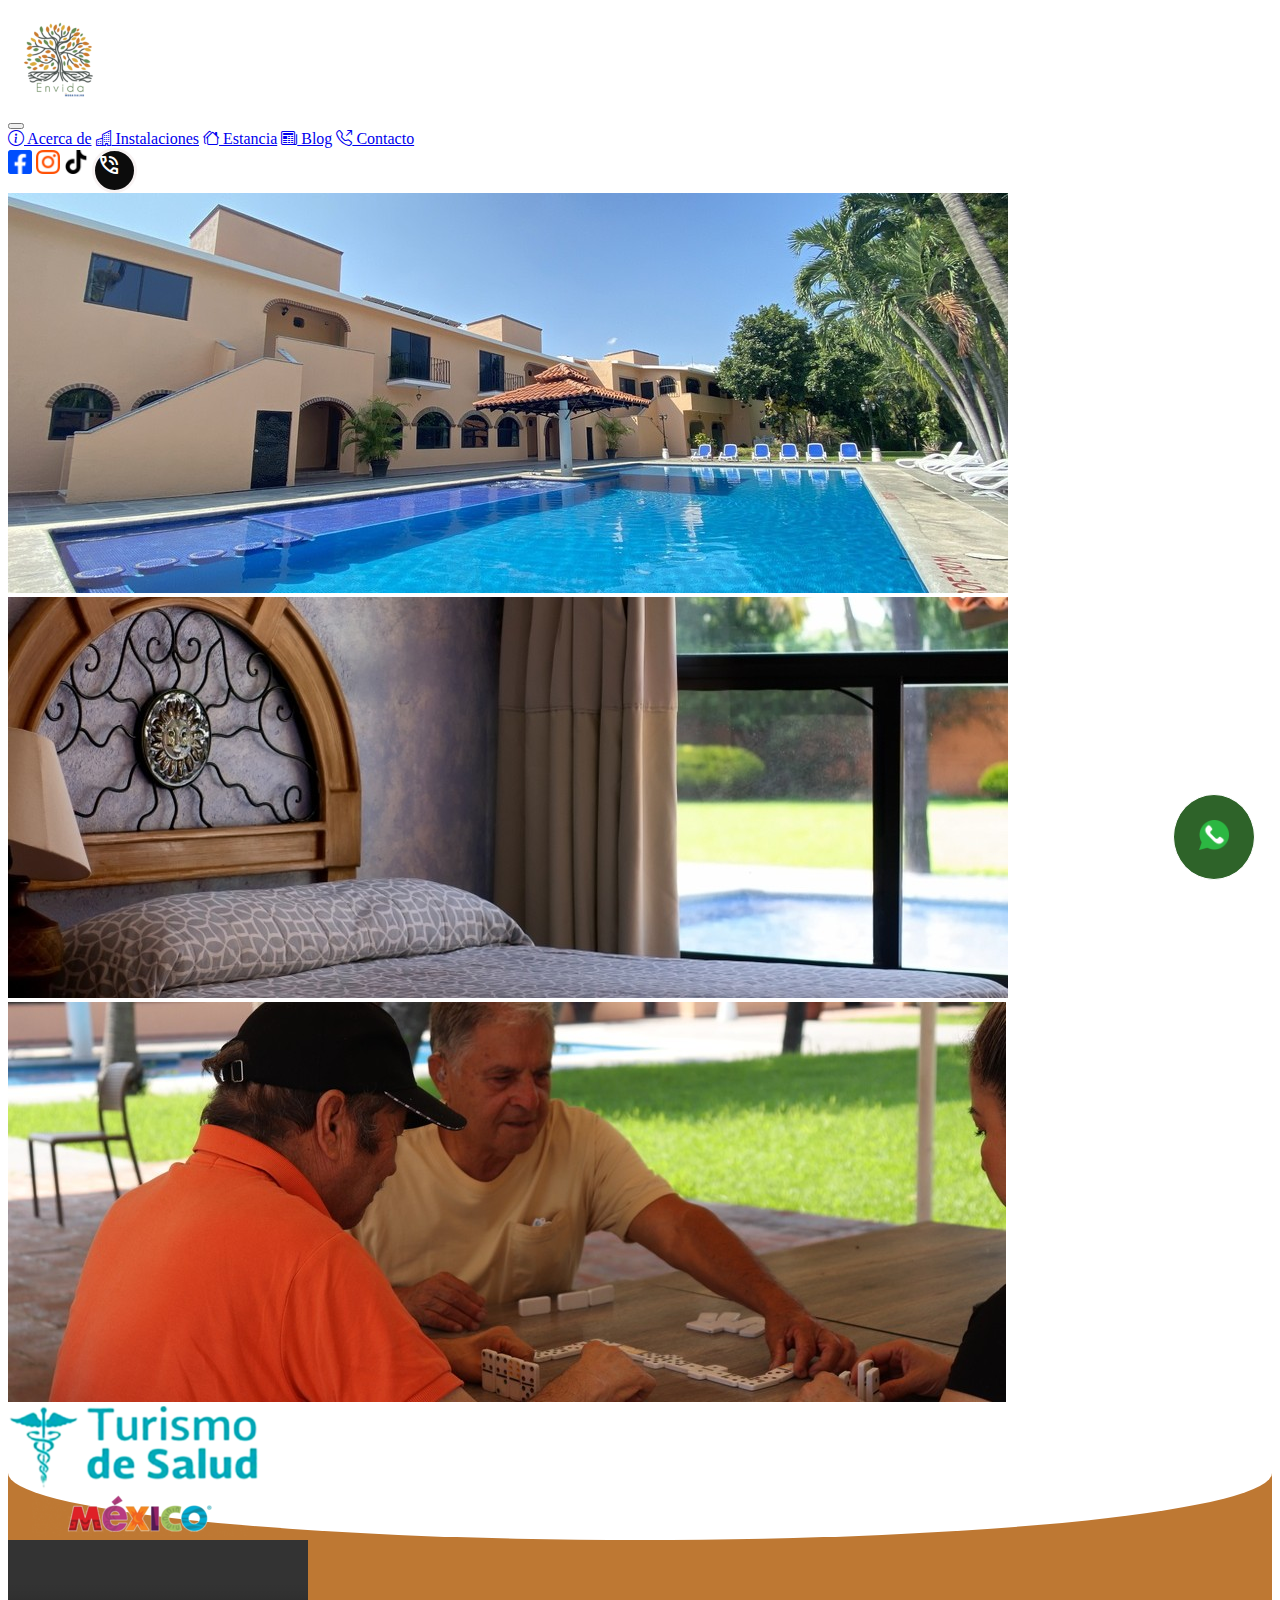
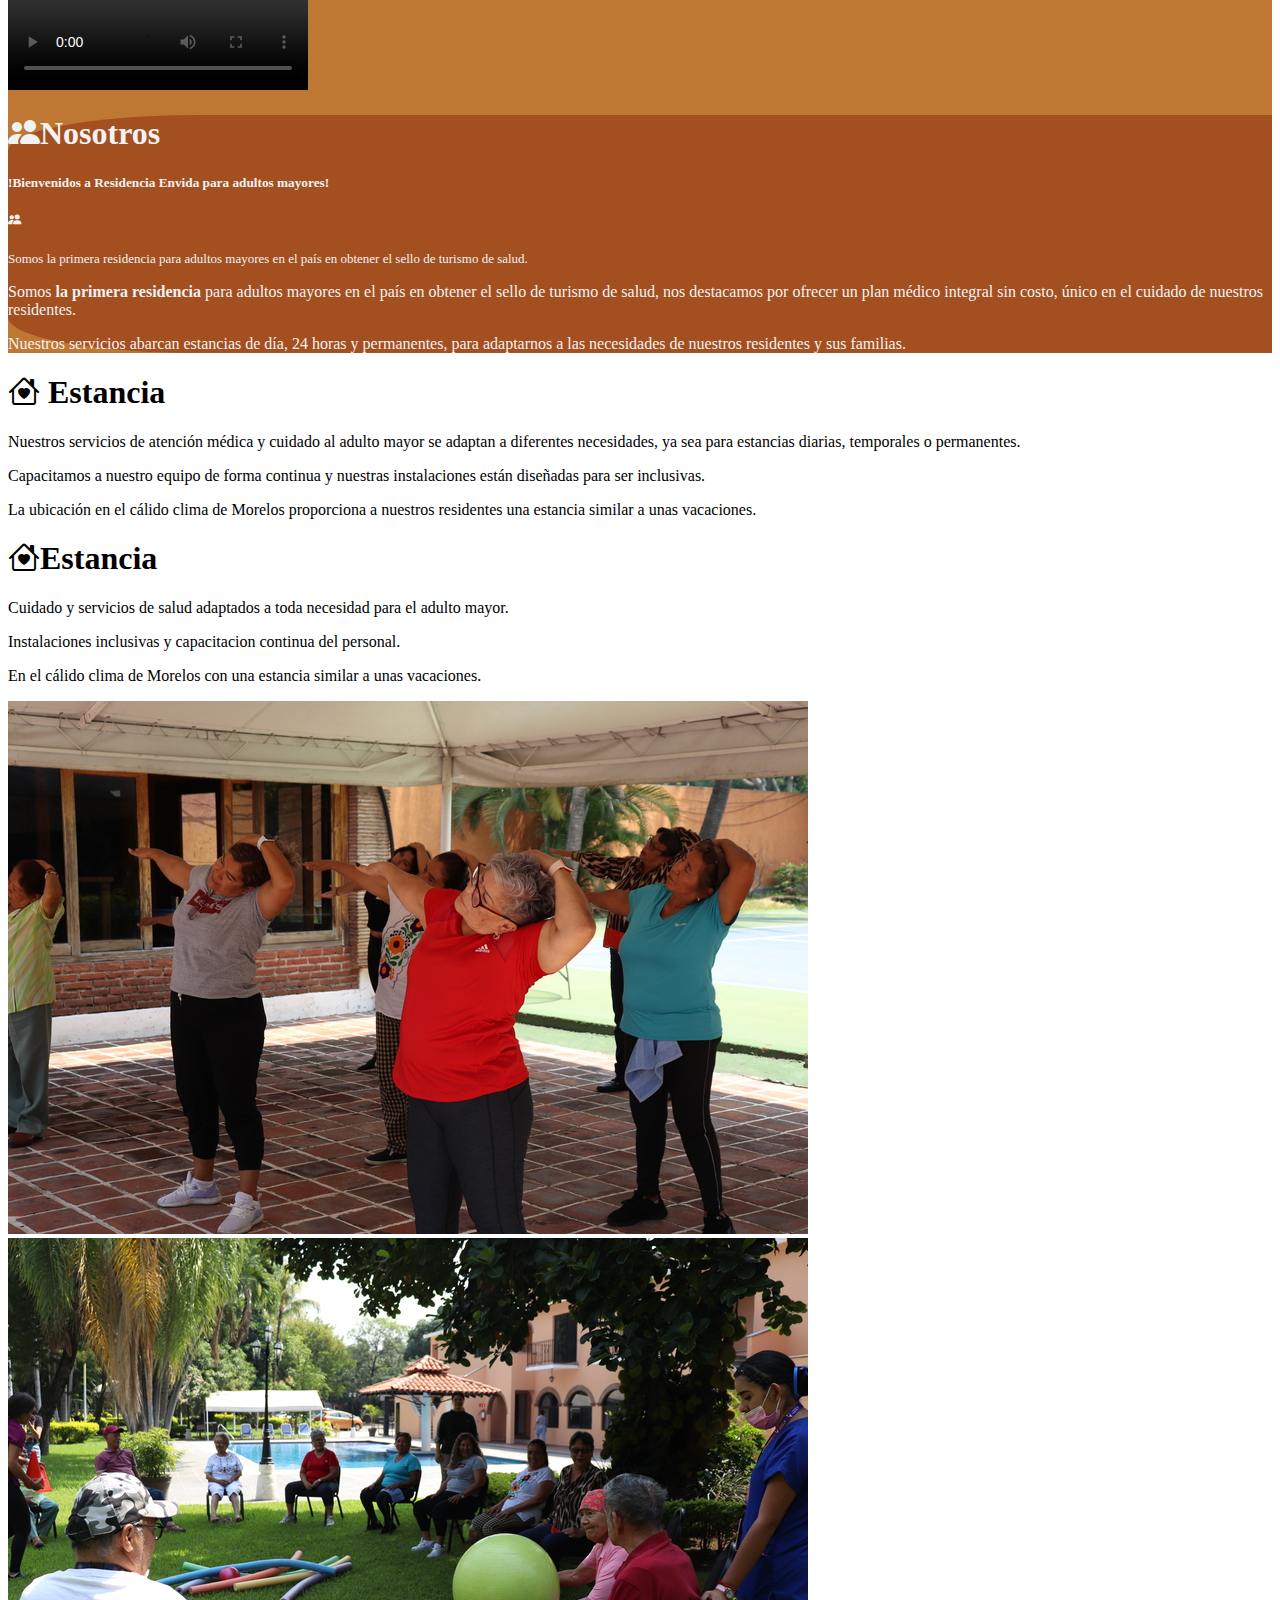
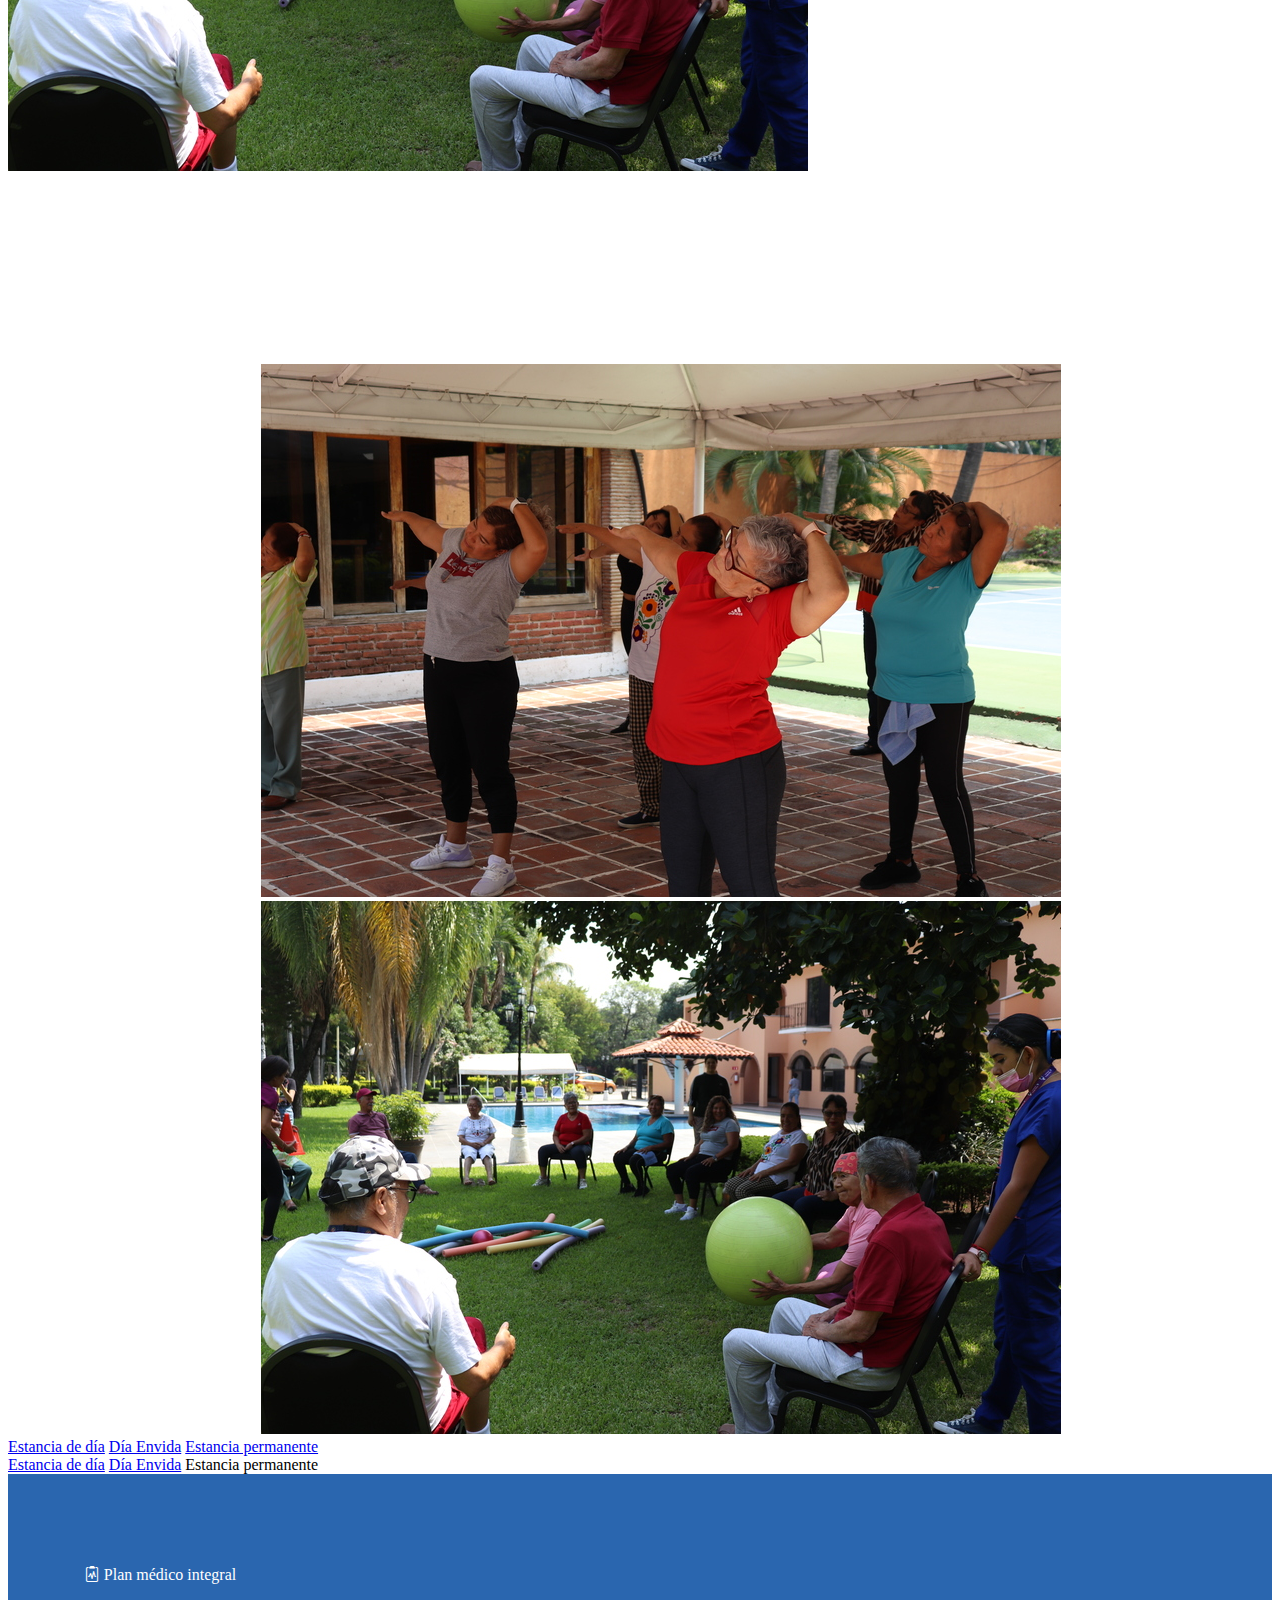
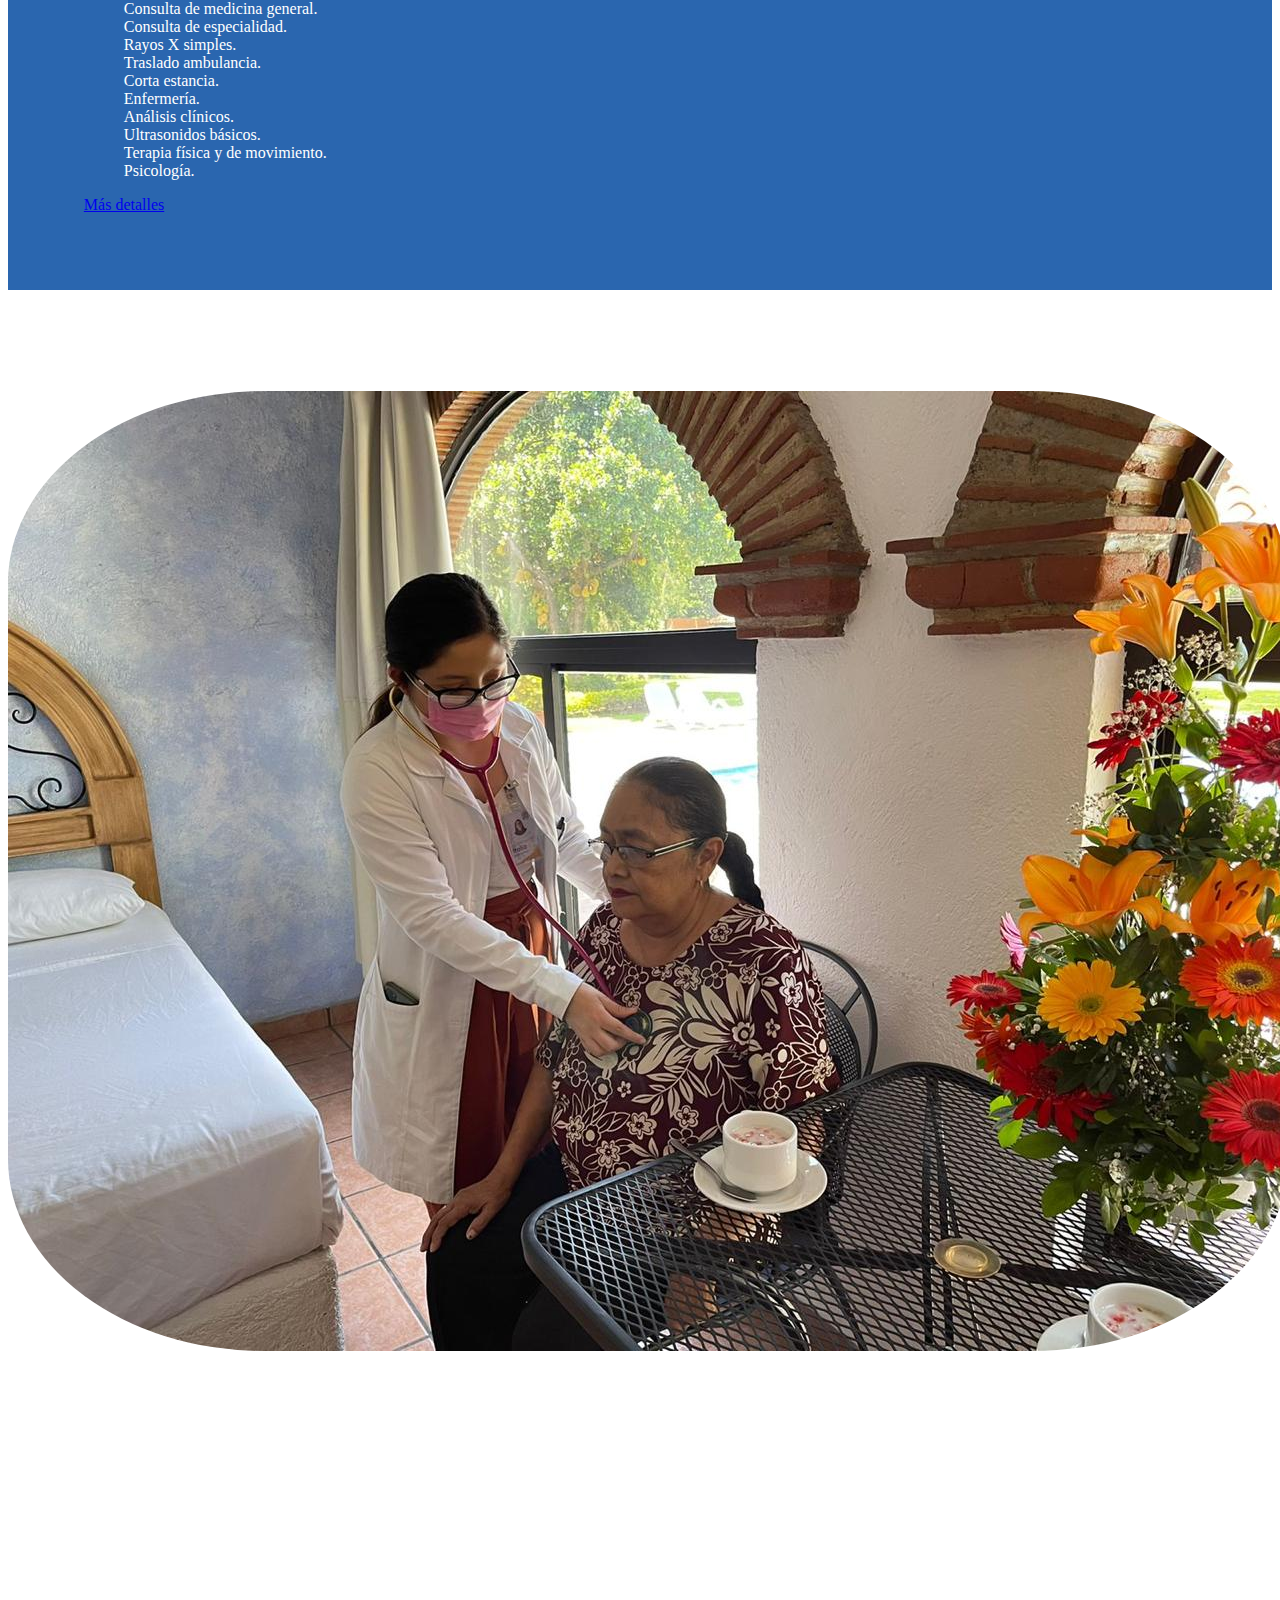
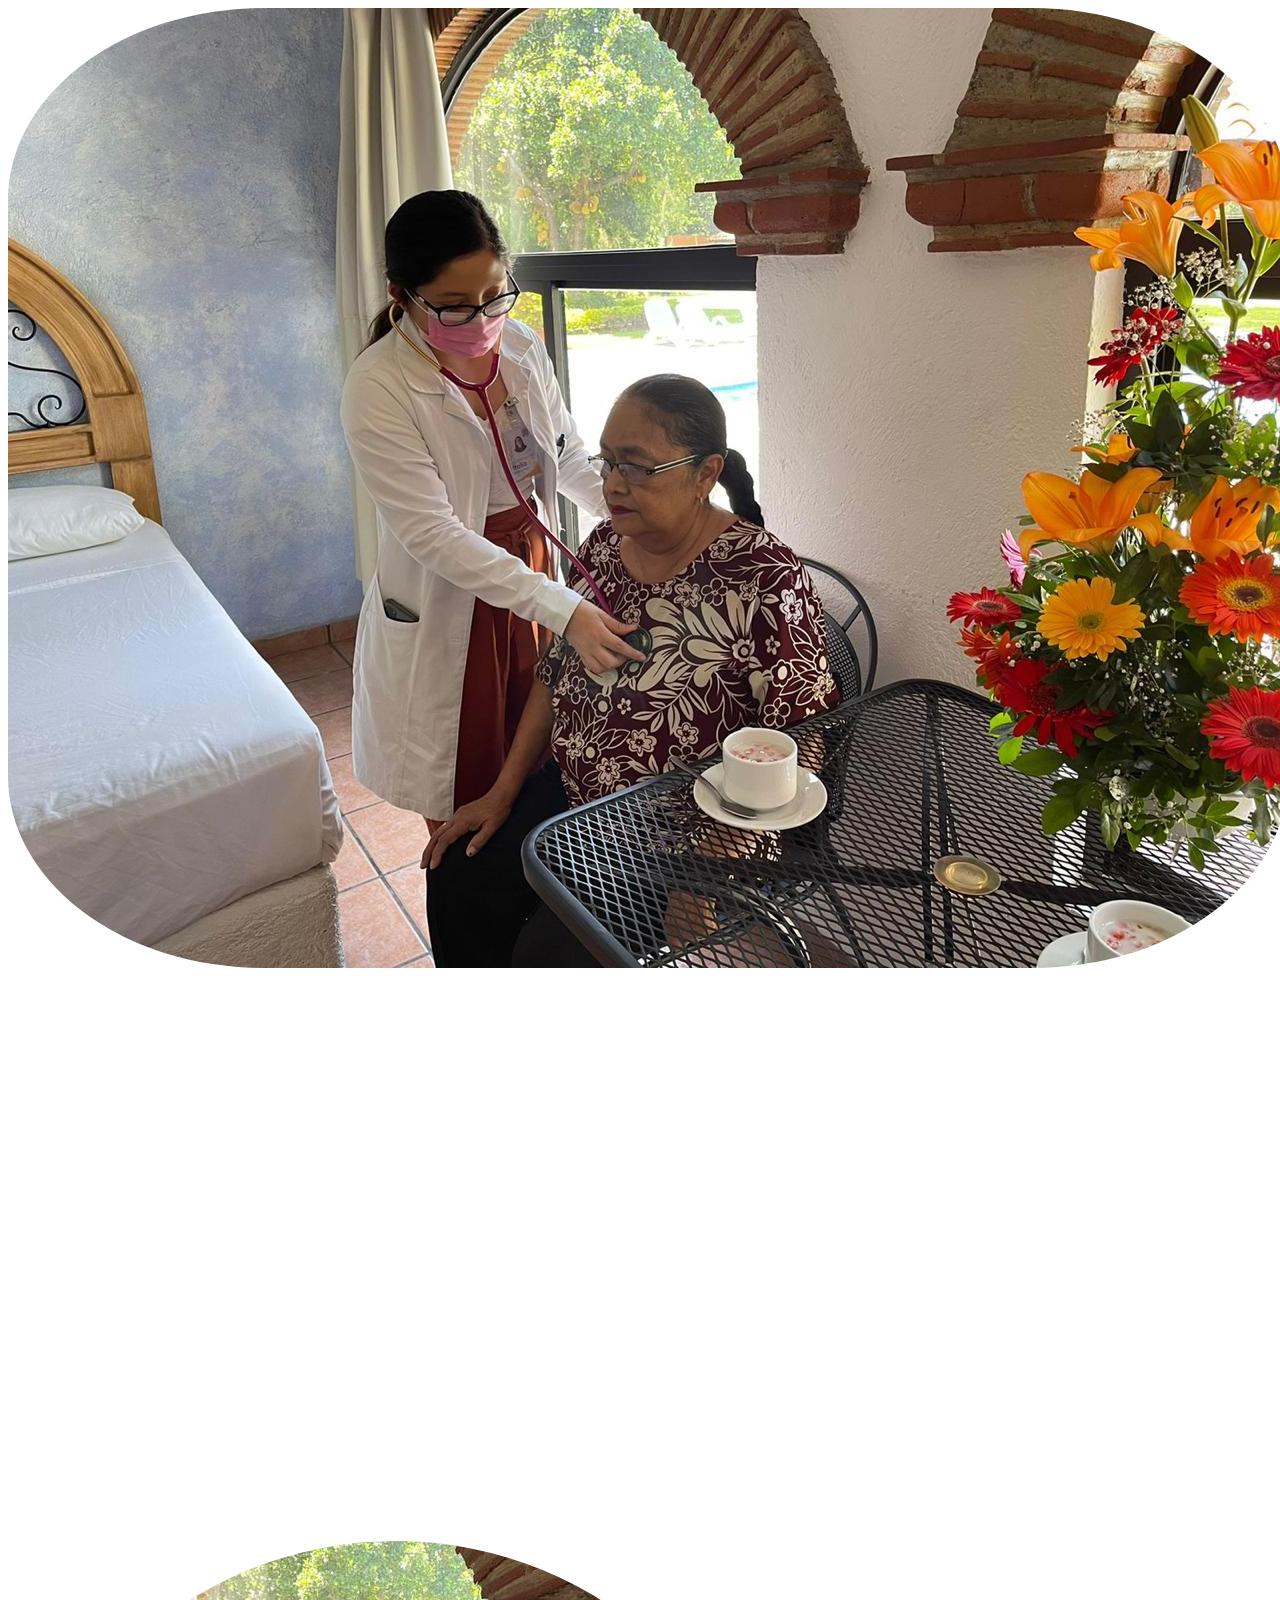
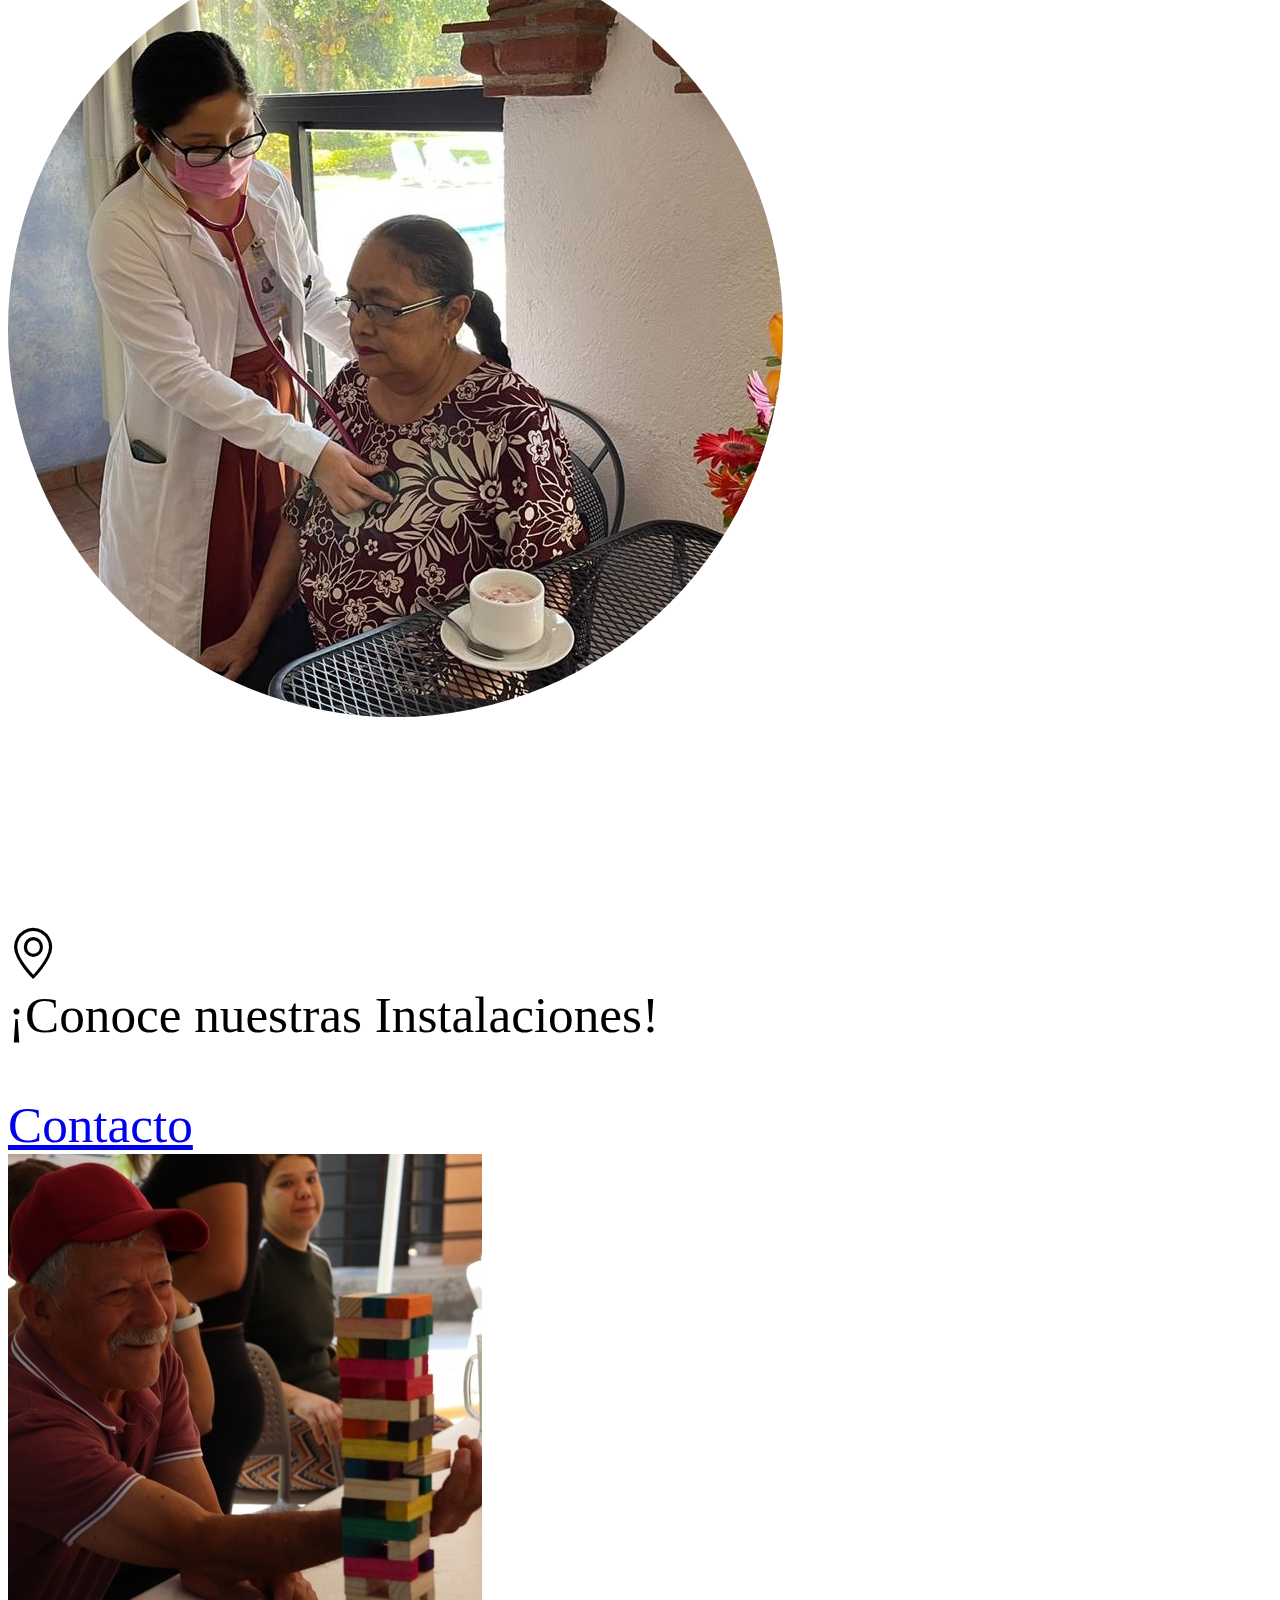
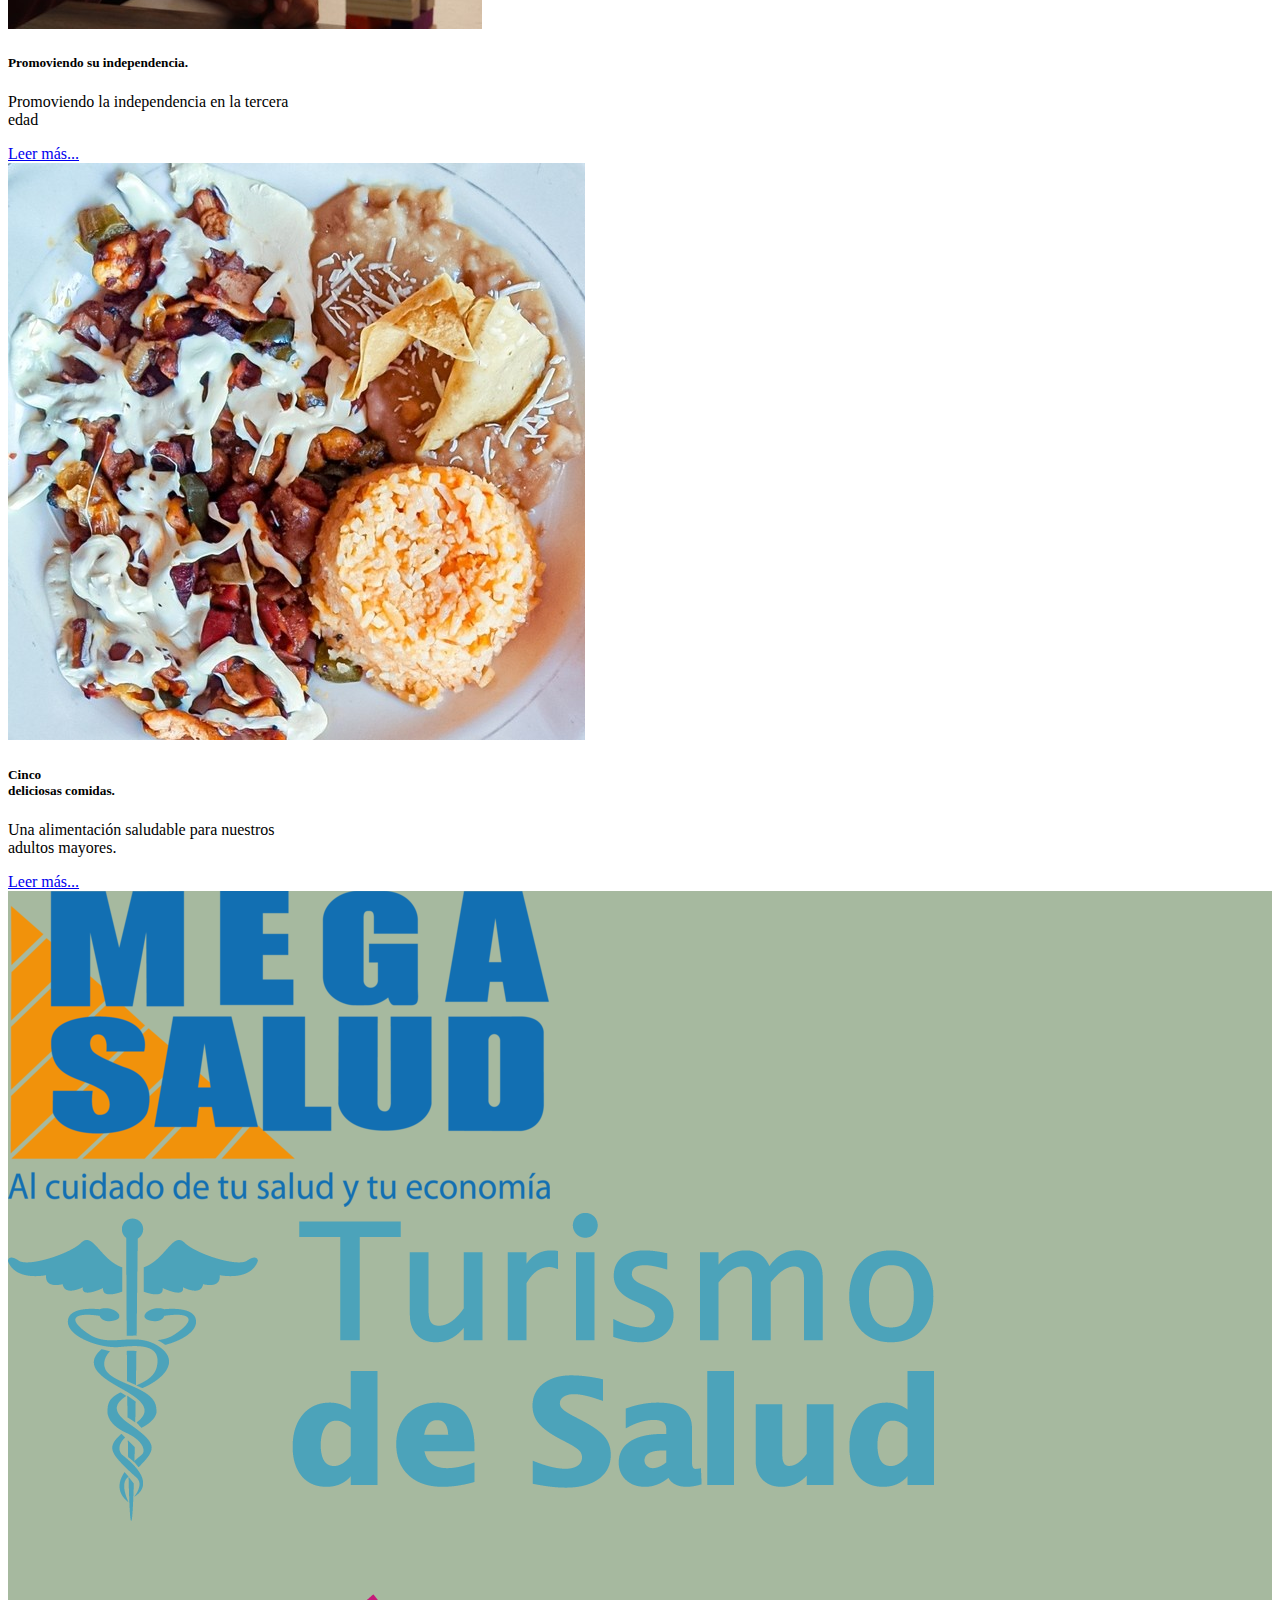
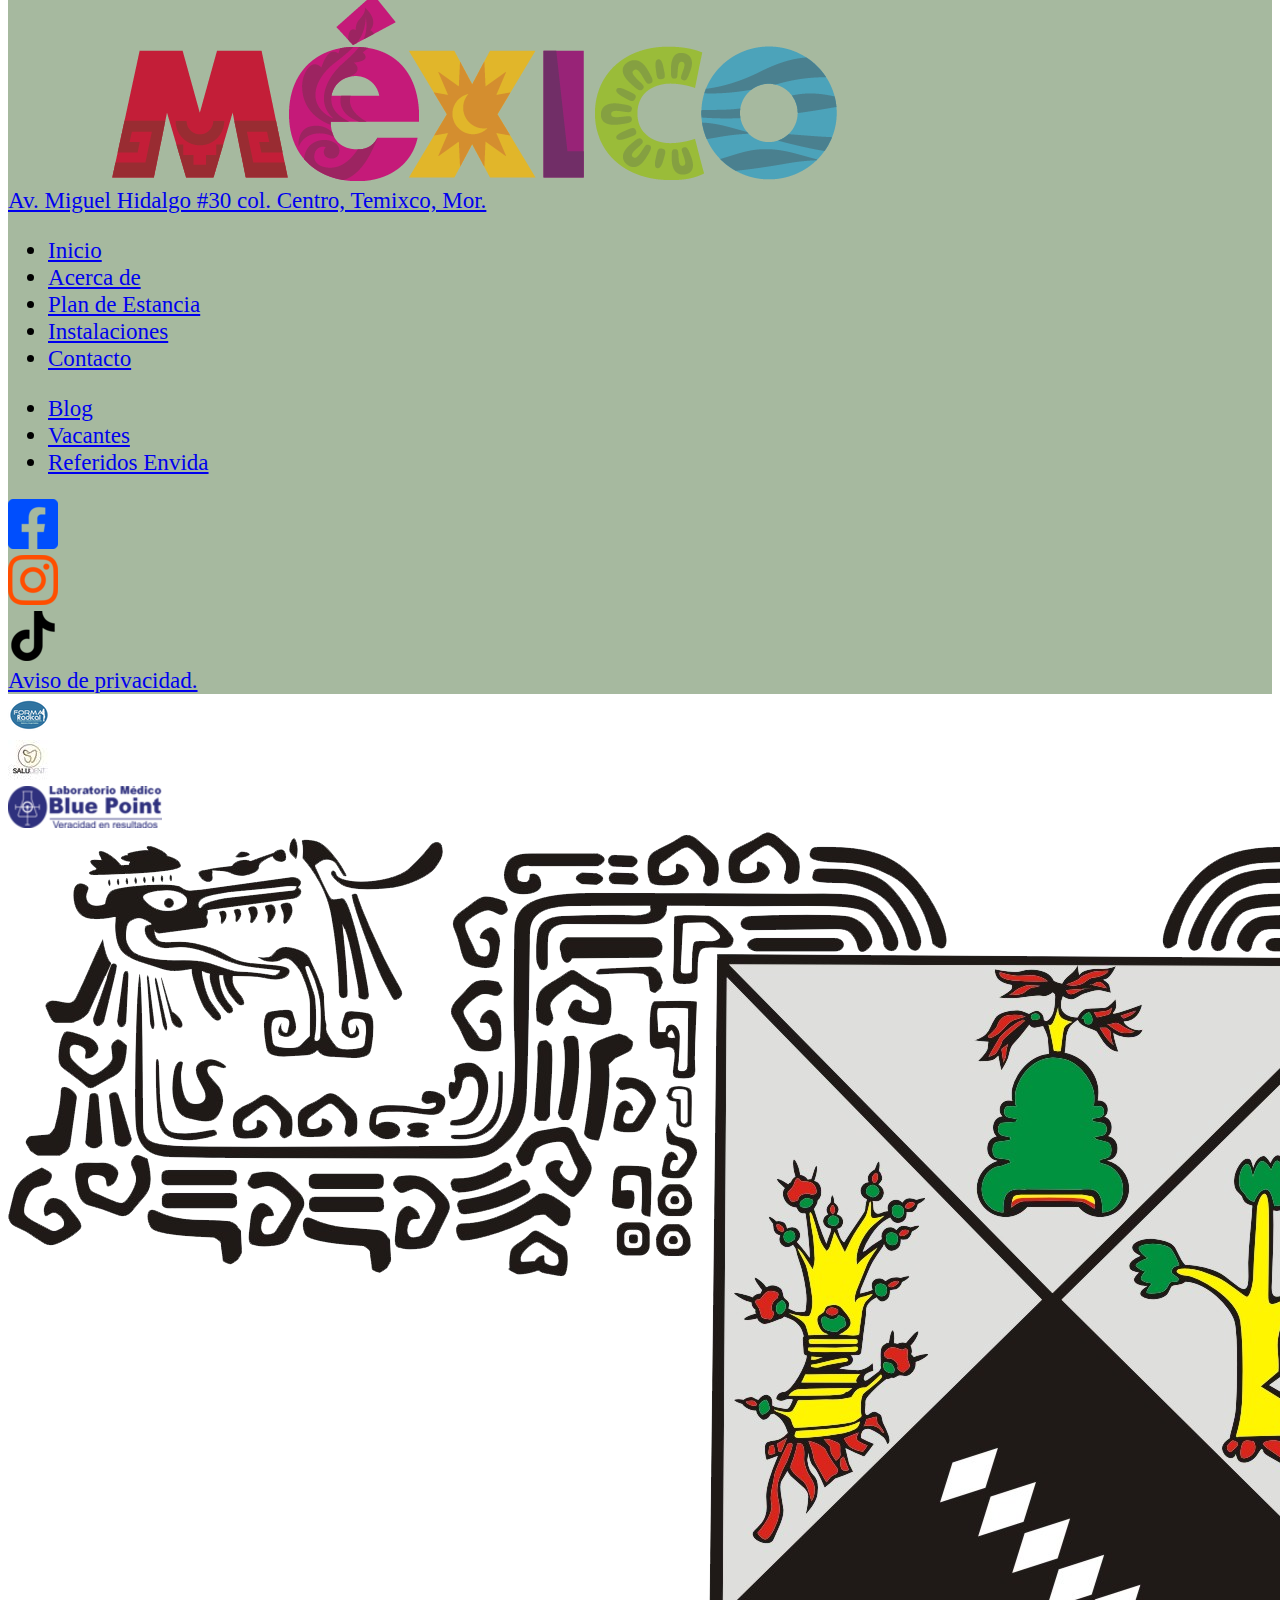
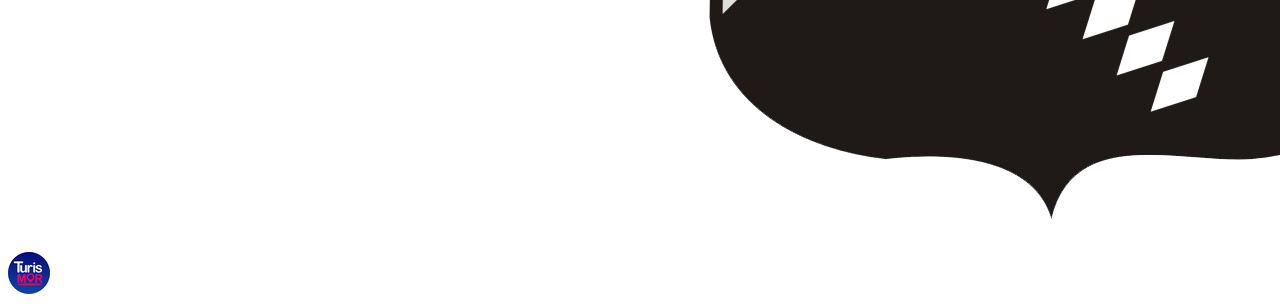
==== commit c27cf9f3: "SE AÑADE BOTÓN DE LLAMADA" ====
--- a/index.html
+++ b/index.html
@@ -23,7 +23,8 @@
   <link rel="icon" type="image/png" sizes="16x16" href="static/img/favicon-16x16.png">
   <meta name="msapplication-TileColor" content="#ffffff">
   <meta name="theme-color" content="#ffffff">
-
+  <link rel="stylesheet"
+    href="https://fonts.googleapis.com/css2?family=Material+Symbols+Outlined:opsz,wght,FILL,GRAD@24,400,0,0" />
 </head>
 
 <body>
@@ -66,6 +67,9 @@
               style="text-decoration: none;">
               <img src="static/img/headerFooter/H-TT.png" alt="" width="24px" height="24px">
             </a>
+            <a class="mx-2" href="tel:+527331551453"><span class="material-symbols-outlined">
+              phone_in_talk
+              </span></a>
           </div>
         </div>
 
--- a/static/style.css
+++ b/static/style.css
@@ -24,6 +24,18 @@
 
 #convenios {
     height: 3vw;
+}
+
+.material-symbols-outlined {
+    padding: 2px;
+    vertical-align:middle;
+    background-color: #0c0c0c;
+    color: #ffffff;
+    border: solid rgb(248, 243, 243) 3px;
+    border-radius: 50%;
+    font-weight: bolder;
+    width: 35px;
+    height: 35px;
 }
 
 /* ------------------------------- FIN Header y Home ---------------------------------- */
@@ -63,15 +75,7 @@
     height: 20vw;
 }
 
-/*
-    transition: 2s; 
-}
 
-#gallery img:hover {
-    transform: scale(1.2);
-    transition: 2s;
-}
-    */
 
 /* FIN GALERIAS */
 
@@ -97,11 +101,11 @@
     height: 15vw;
 }
 
-.imagenEstancia_lg #img1{
+.imagenEstancia_lg #img1 {
     margin-top: 100px;
 }
 
-.imagenEstancia_lg #img2{
+.imagenEstancia_lg #img2 {
     margin-top: 200px;
 }
 
@@ -135,7 +139,7 @@
 /* ---------------------------------------CONTACTO------------------------------------------*/
 
 
-.container-boton{
+.container-boton {
     background-color: #2e6329;
     border: 1px solid #fff;
     position: fixed;
@@ -148,23 +152,24 @@
     animation: efecto 1.2s infinite;
 }
 
-.container-boton:hover{
+.container-boton:hover {
     transform: scale(1.1);
     transition: 0.3s;
 }
 
-.boton{
+.boton {
     width: 30px;
     transition: ease 1s;
 }
 
-@keyframes efecto{
-    0%{
+@keyframes efecto {
+    0% {
         box-shadow: 0 0 0 0 rgba(0, 0, 0, 0.85);
     }
-    100%{
+
+    100% {
         box-shadow: 0 0 0 25px rgba(0, 0, 0, 0);
     }
 }
 
-/* --------------------------------------FIN CONTACTO---------------------------------------*/
+/* --------------------------------------FIN CONTACTO---------------------------------------*/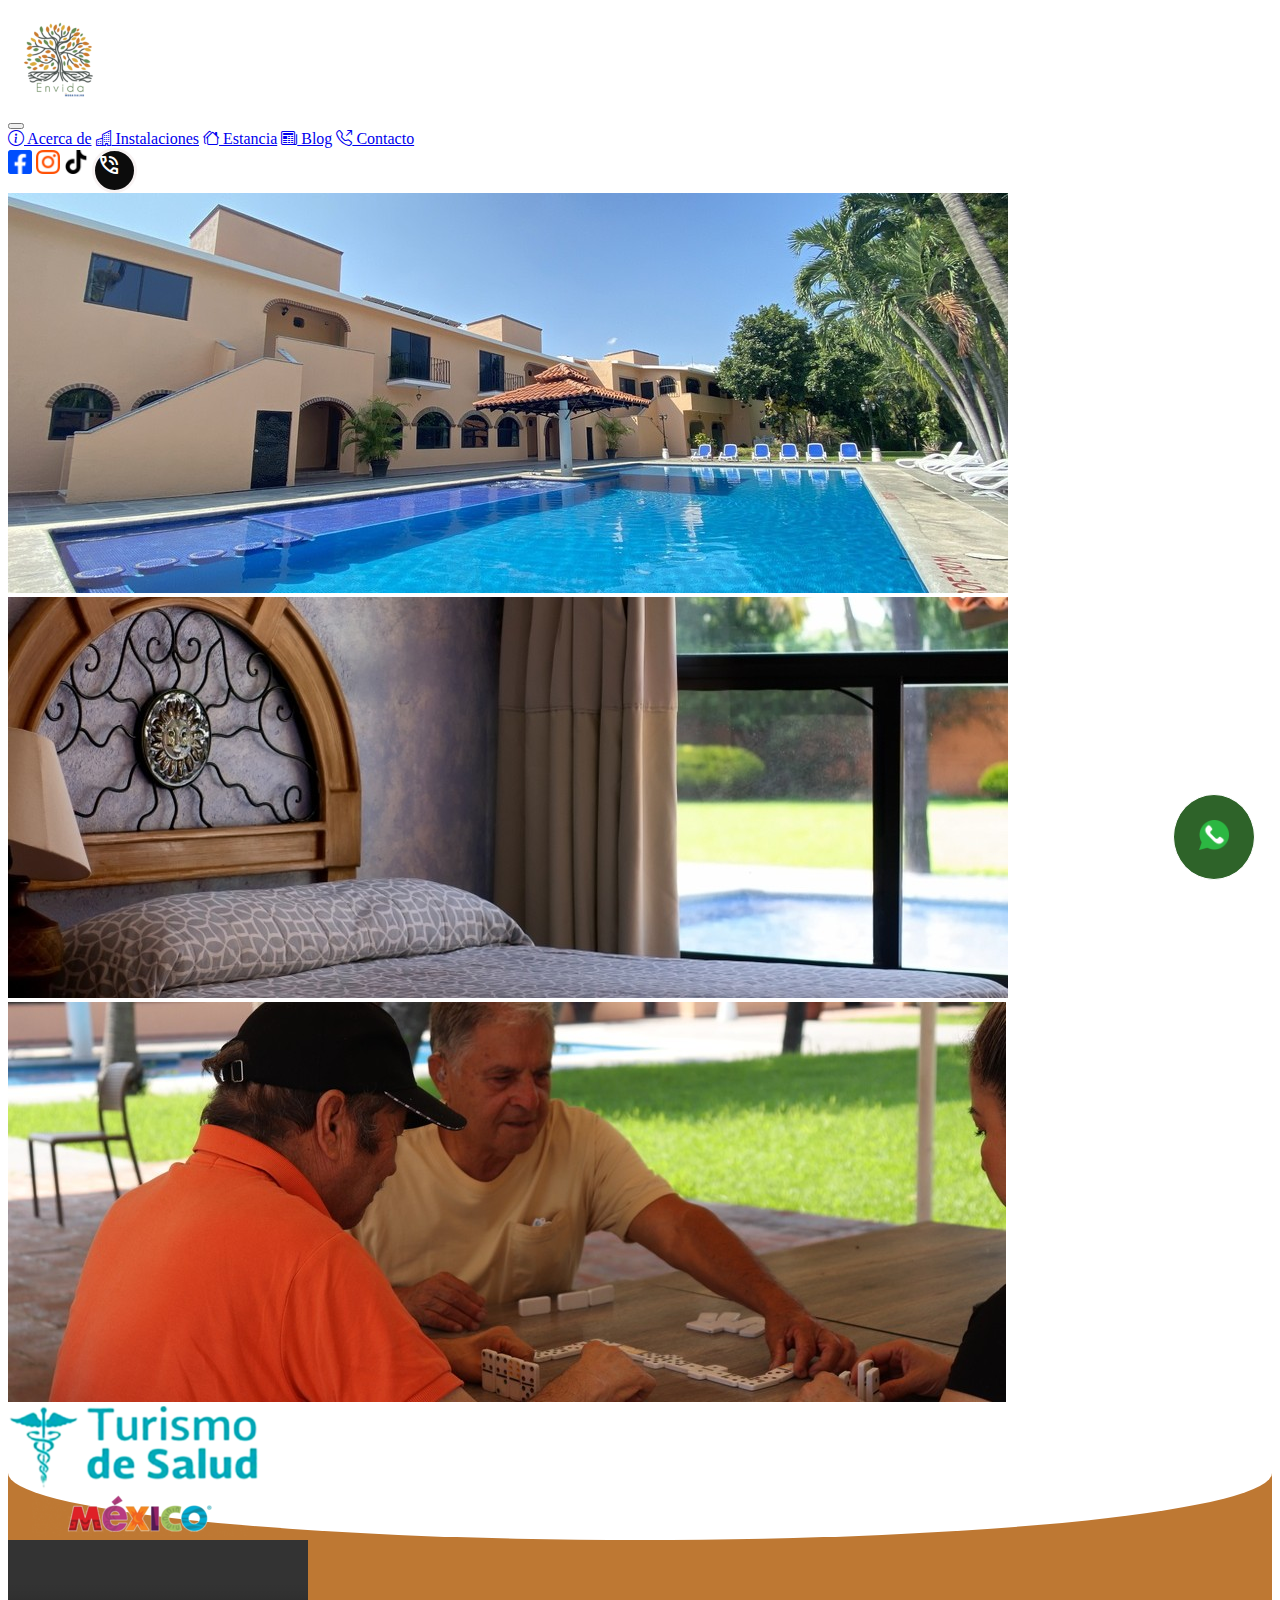
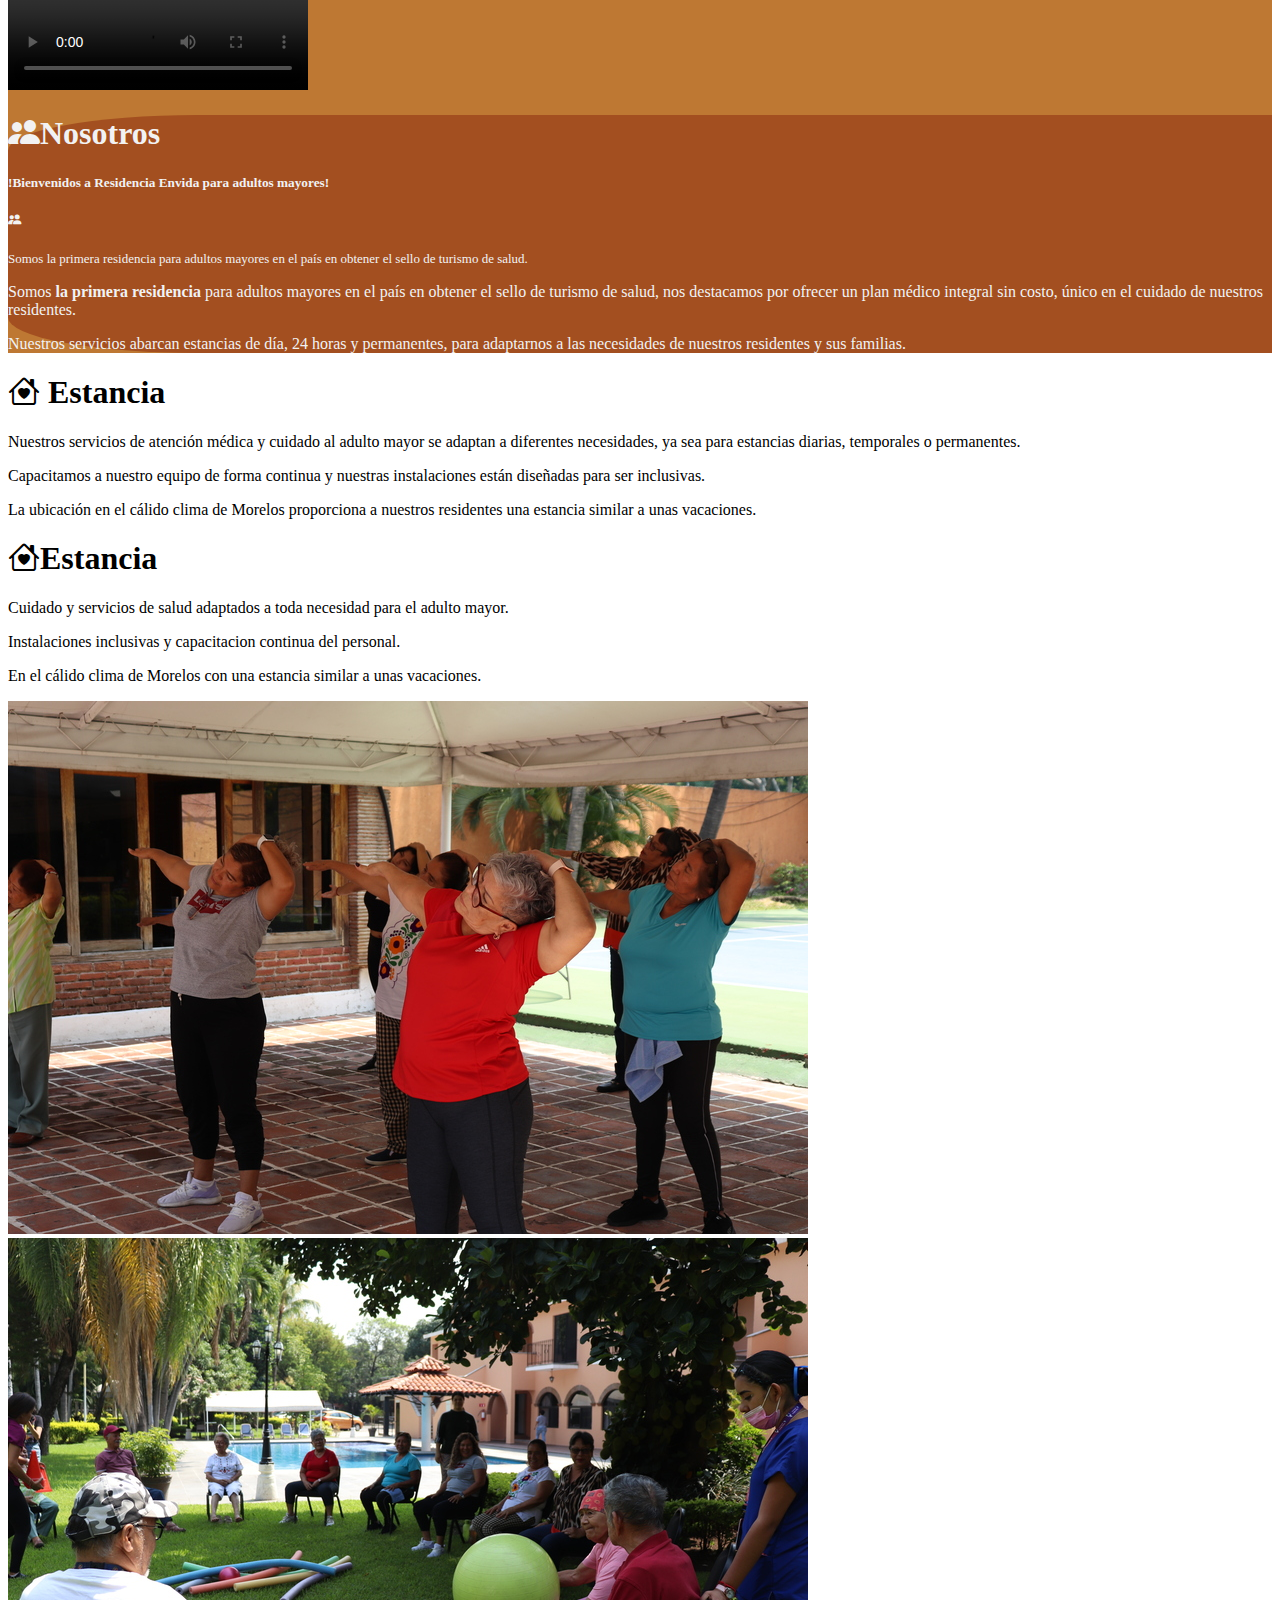
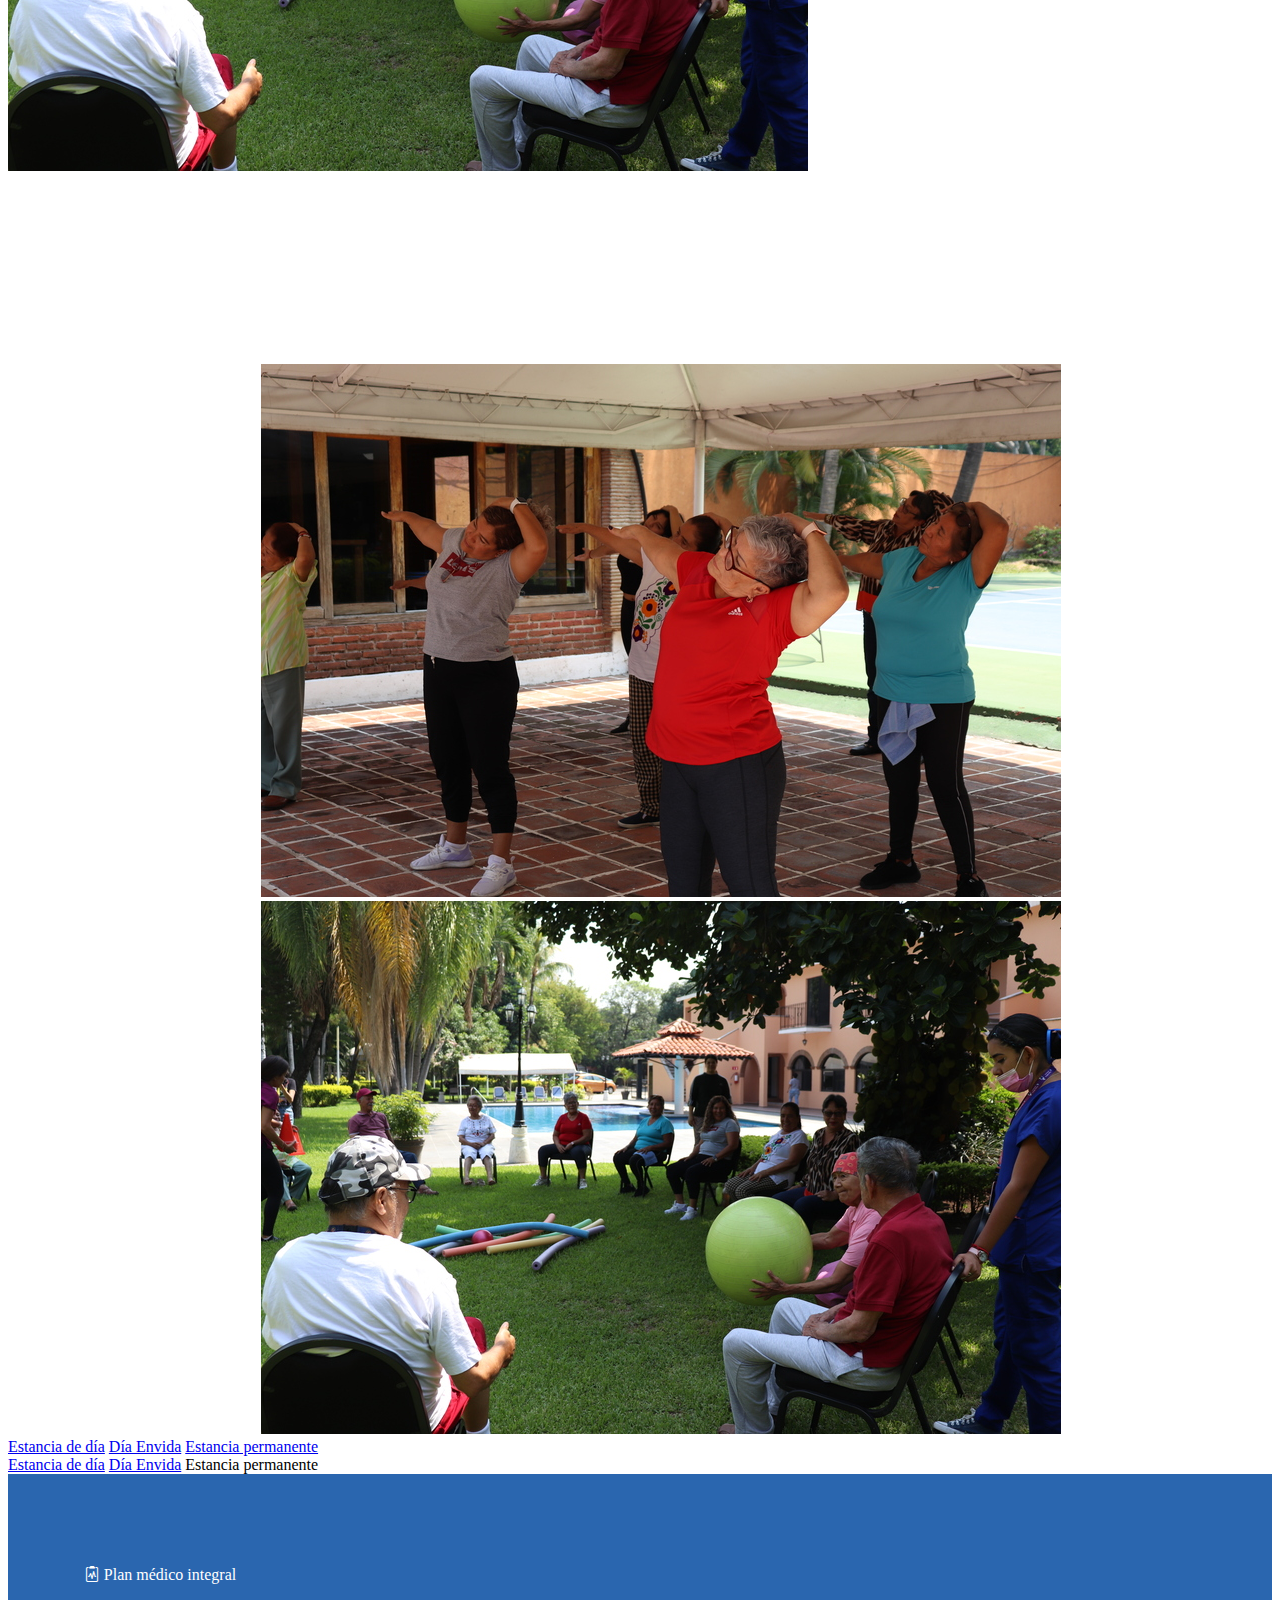
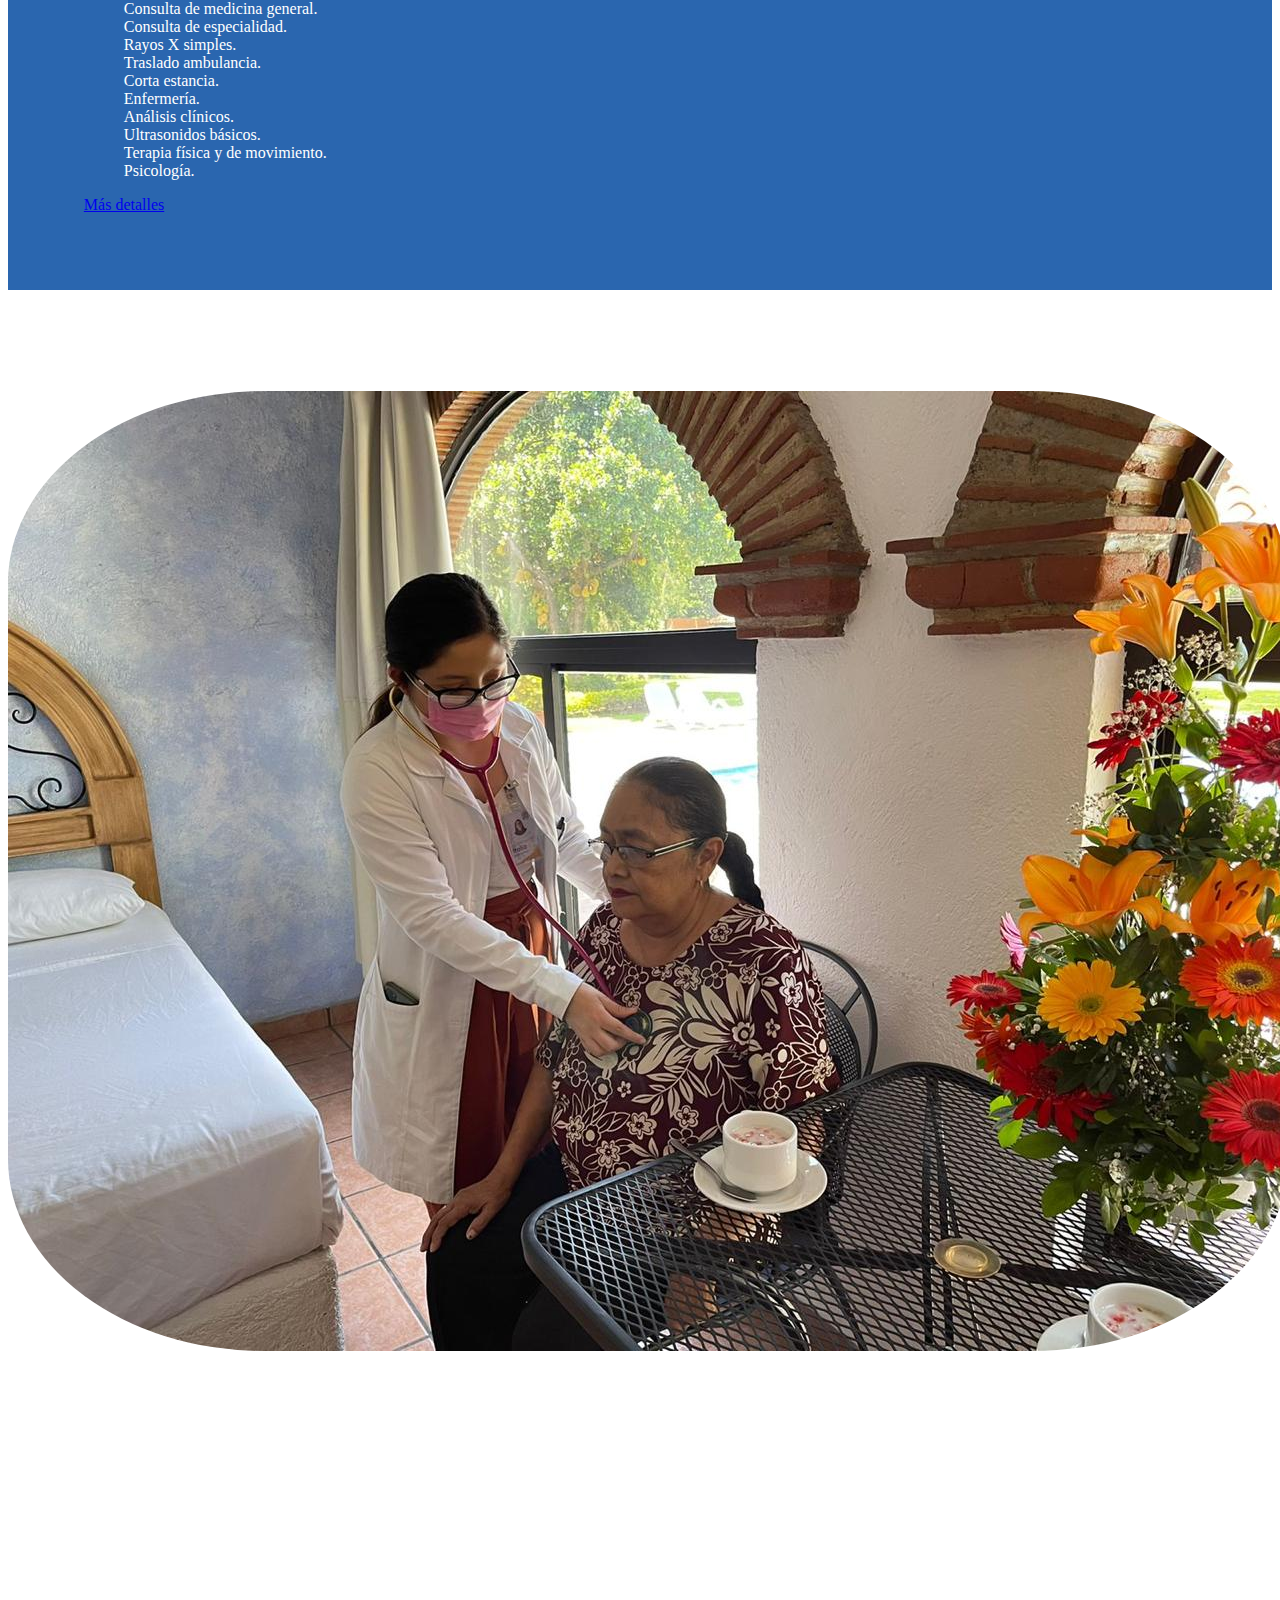
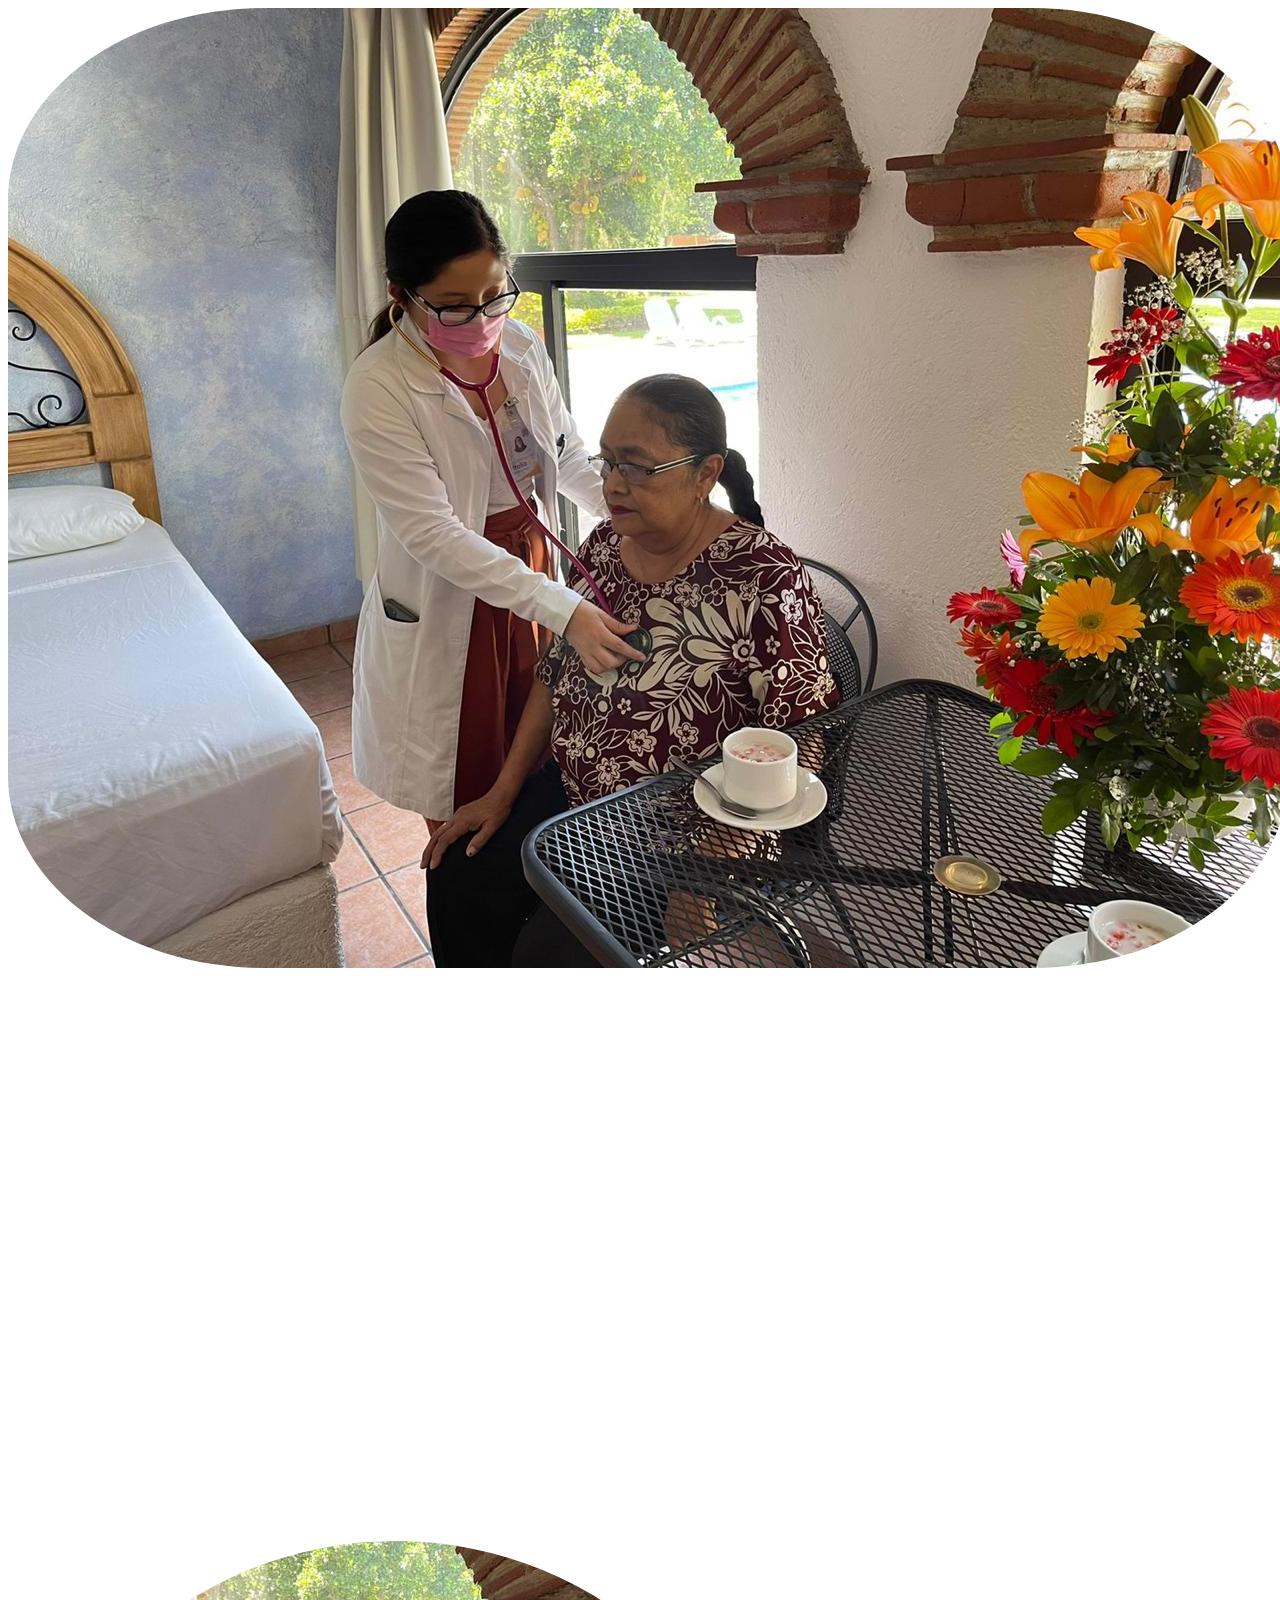
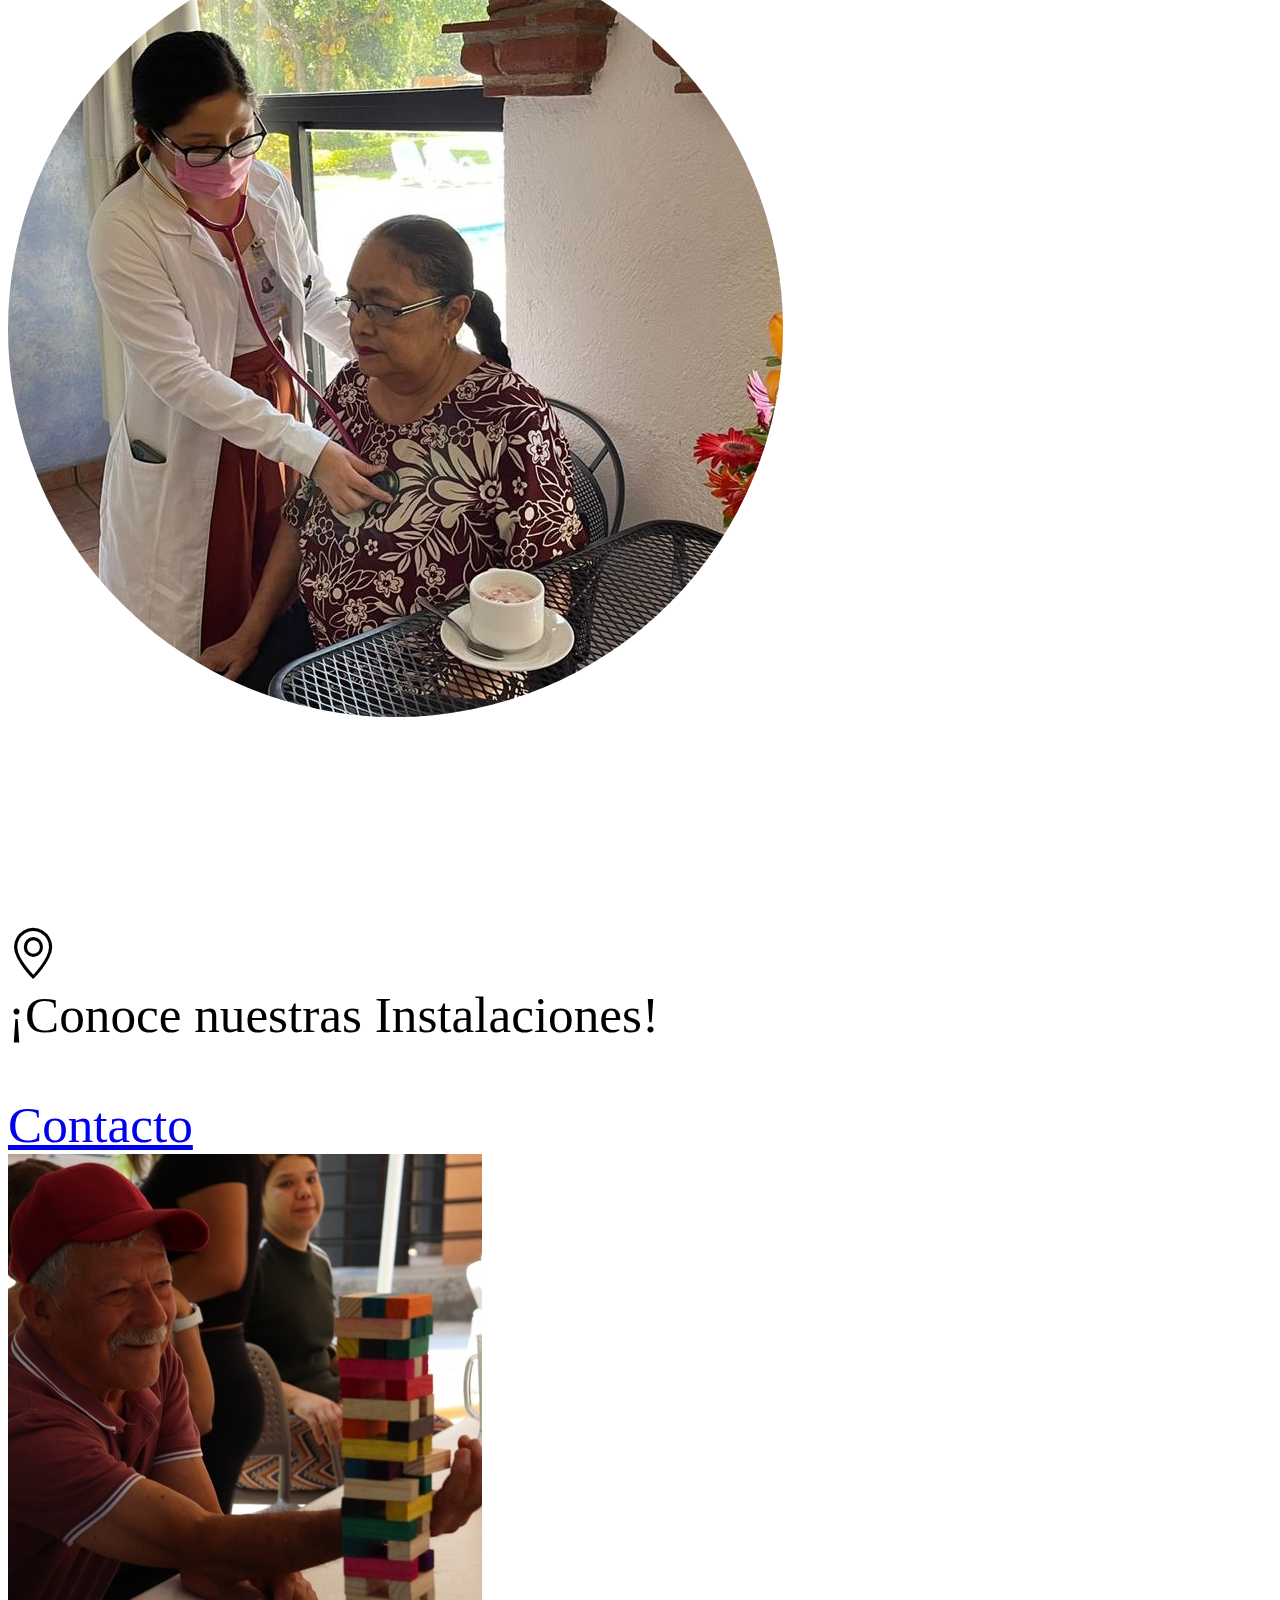
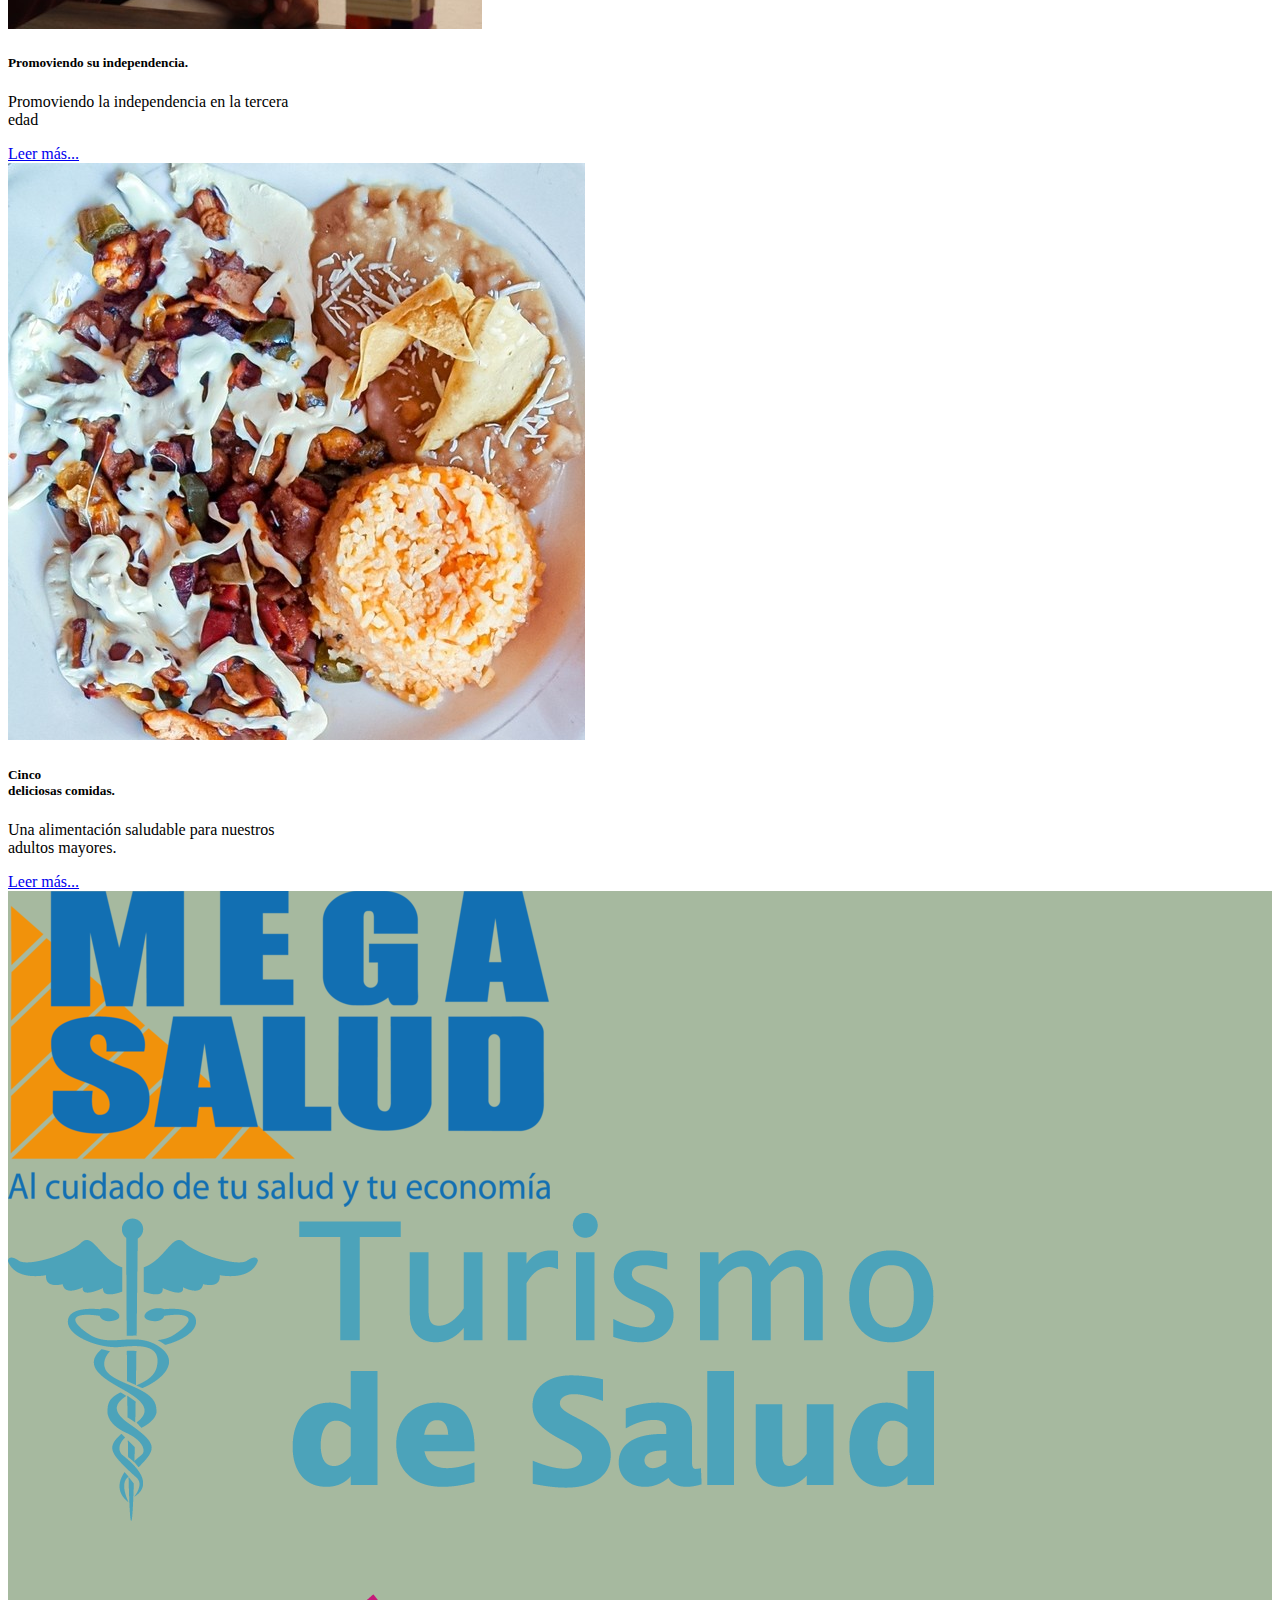
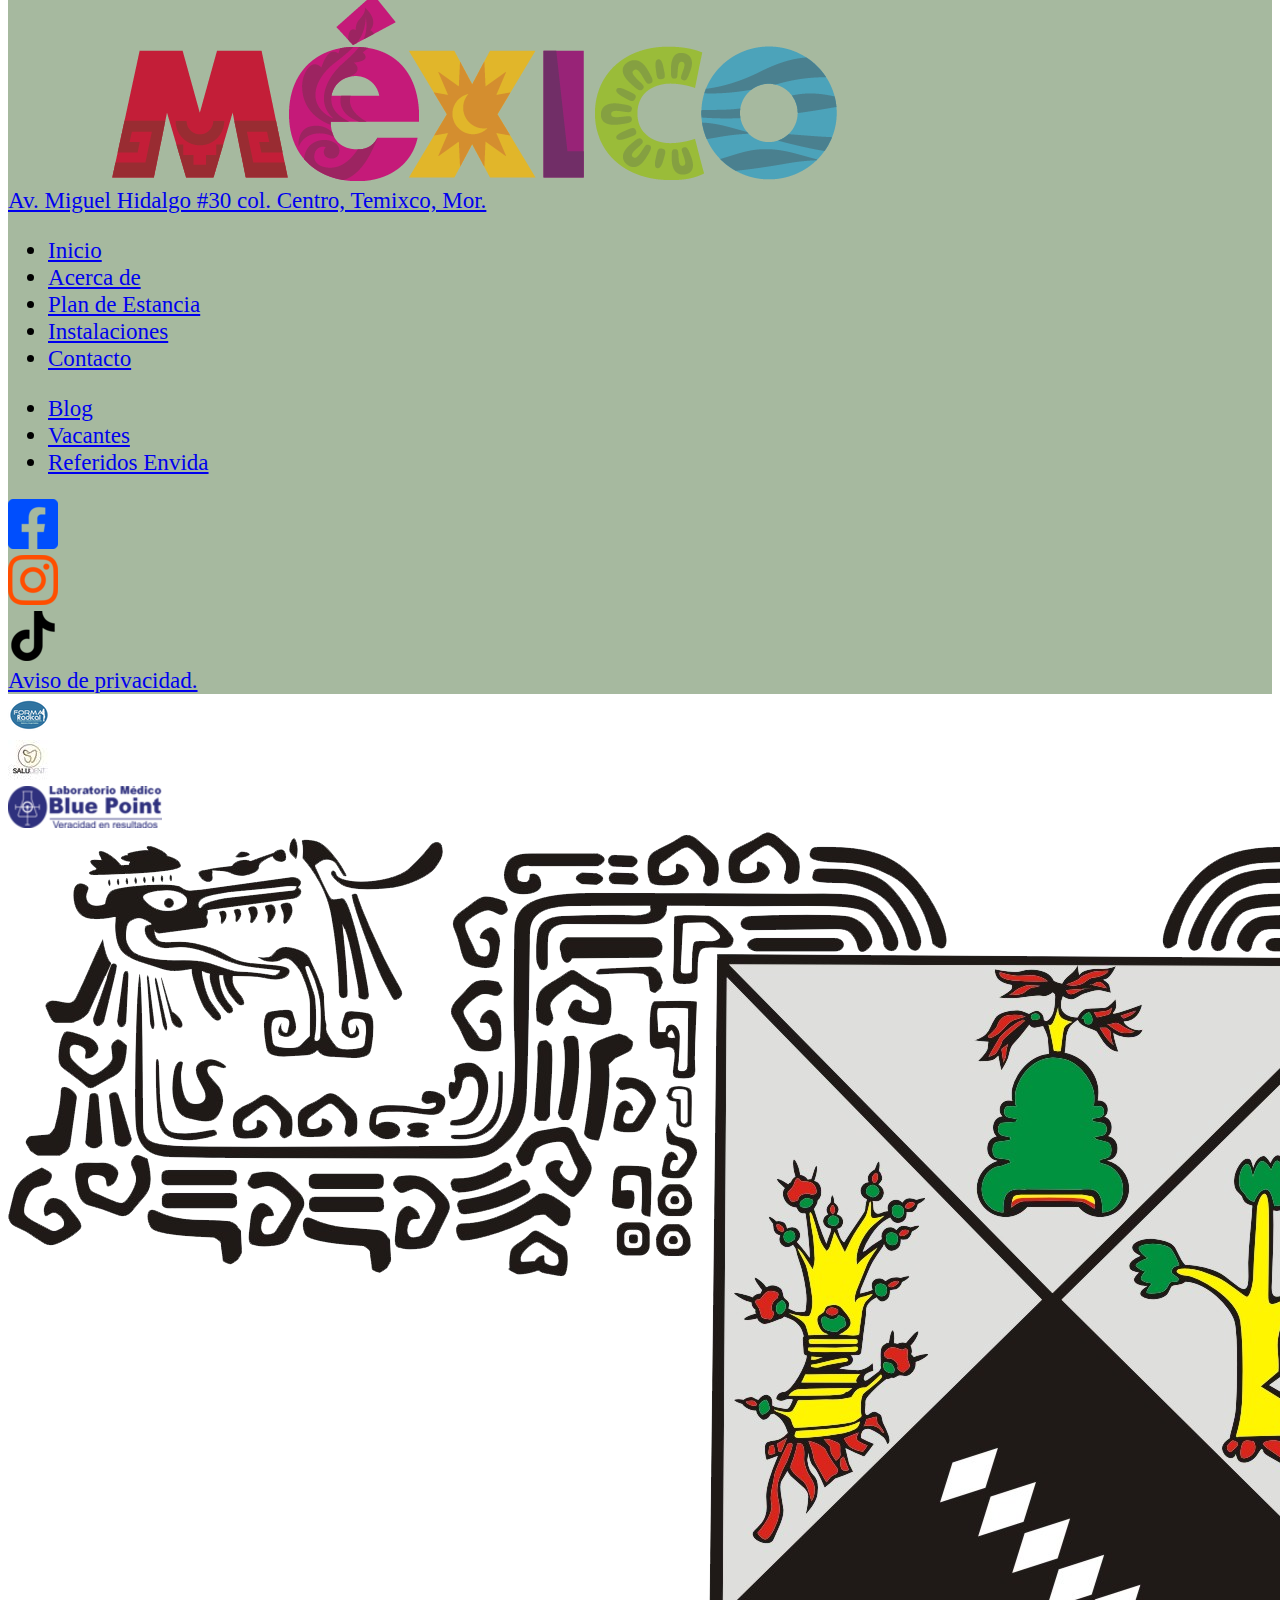
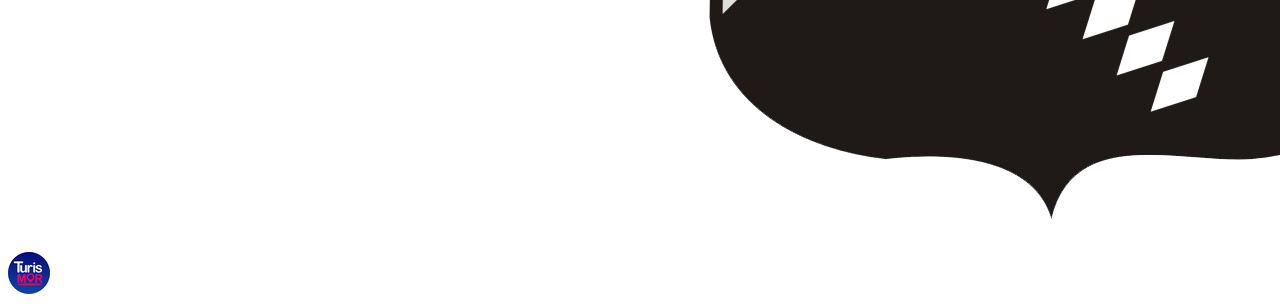
==== commit 4cae219e: "telefono index" ====
--- a/index.html
+++ b/index.html
@@ -67,7 +67,7 @@
               style="text-decoration: none;">
               <img src="static/img/headerFooter/H-TT.png" alt="" width="24px" height="24px">
             </a>
-            <a class="mx-2" href="tel:+527331551453"><span class="material-symbols-outlined">
+            <a class="mx-2" href="tel:+527776002594"><span class="material-symbols-outlined">
               phone_in_talk
               </span></a>
           </div>
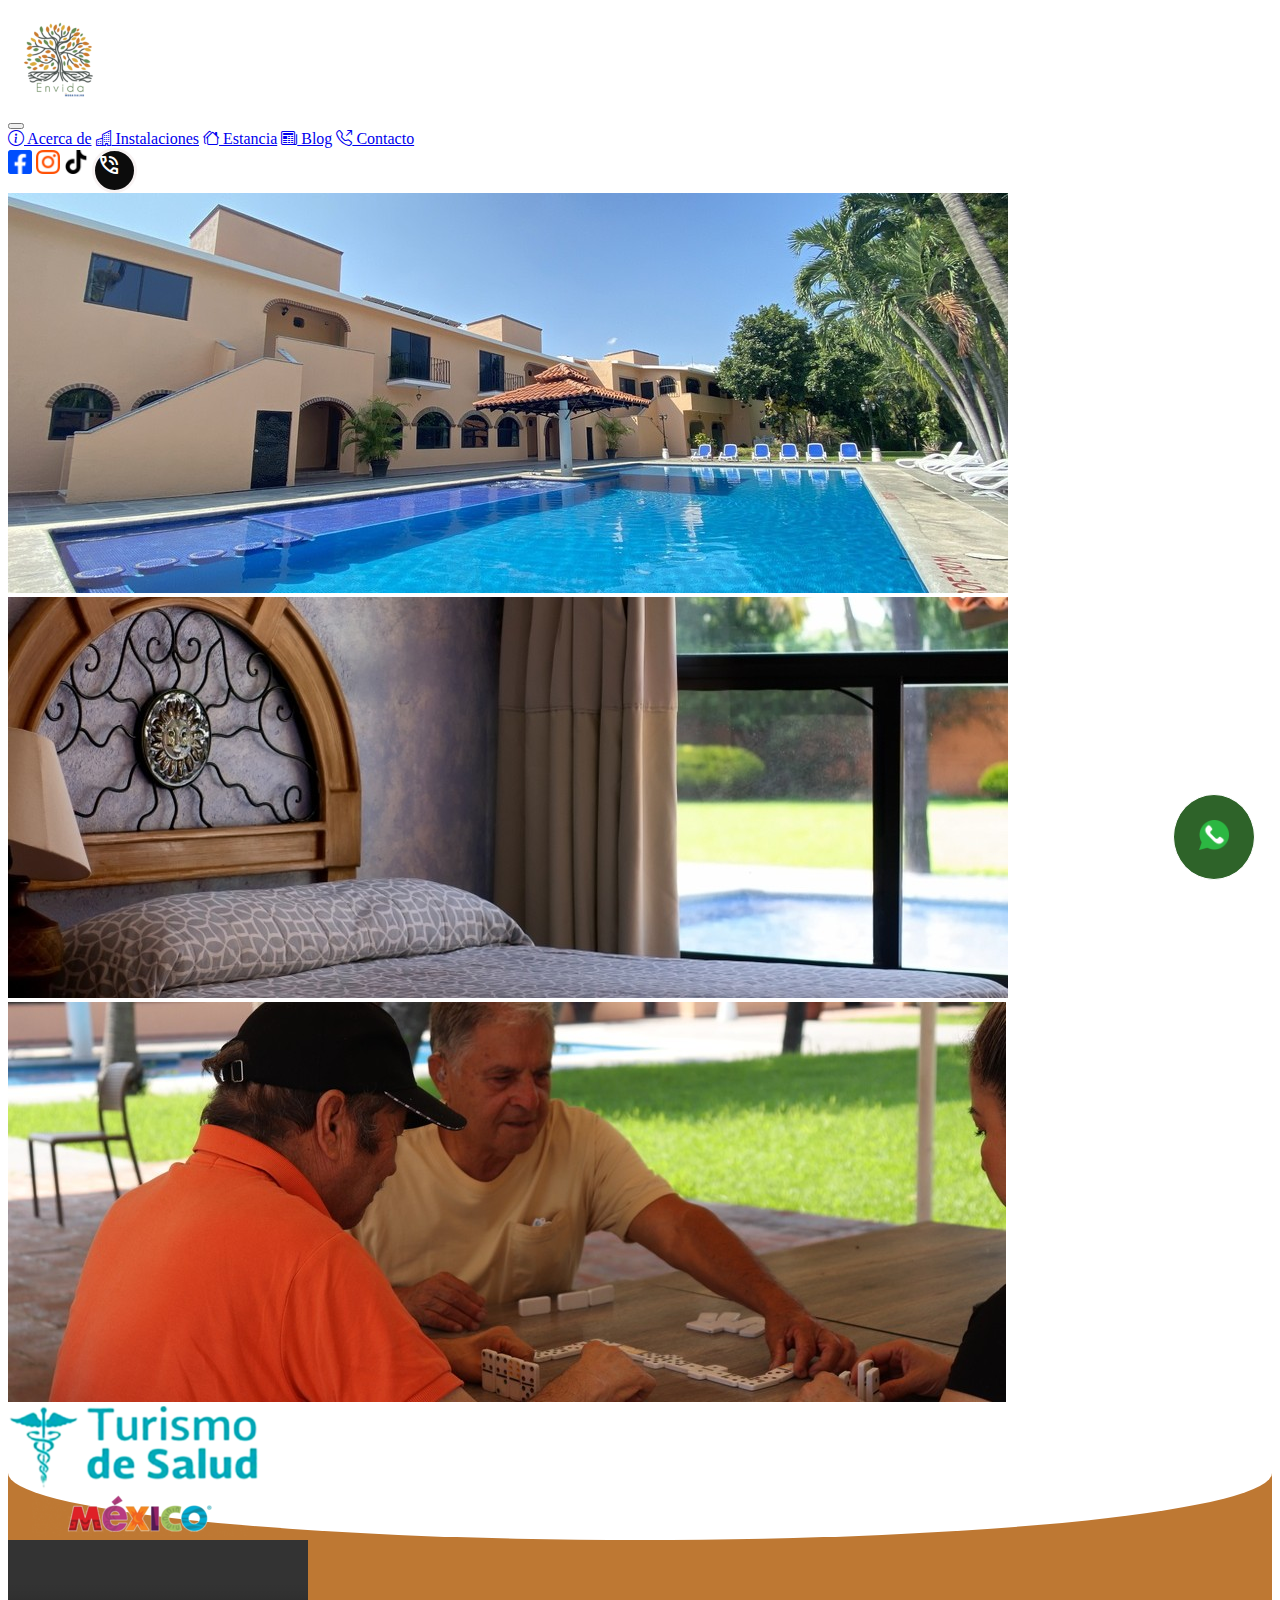
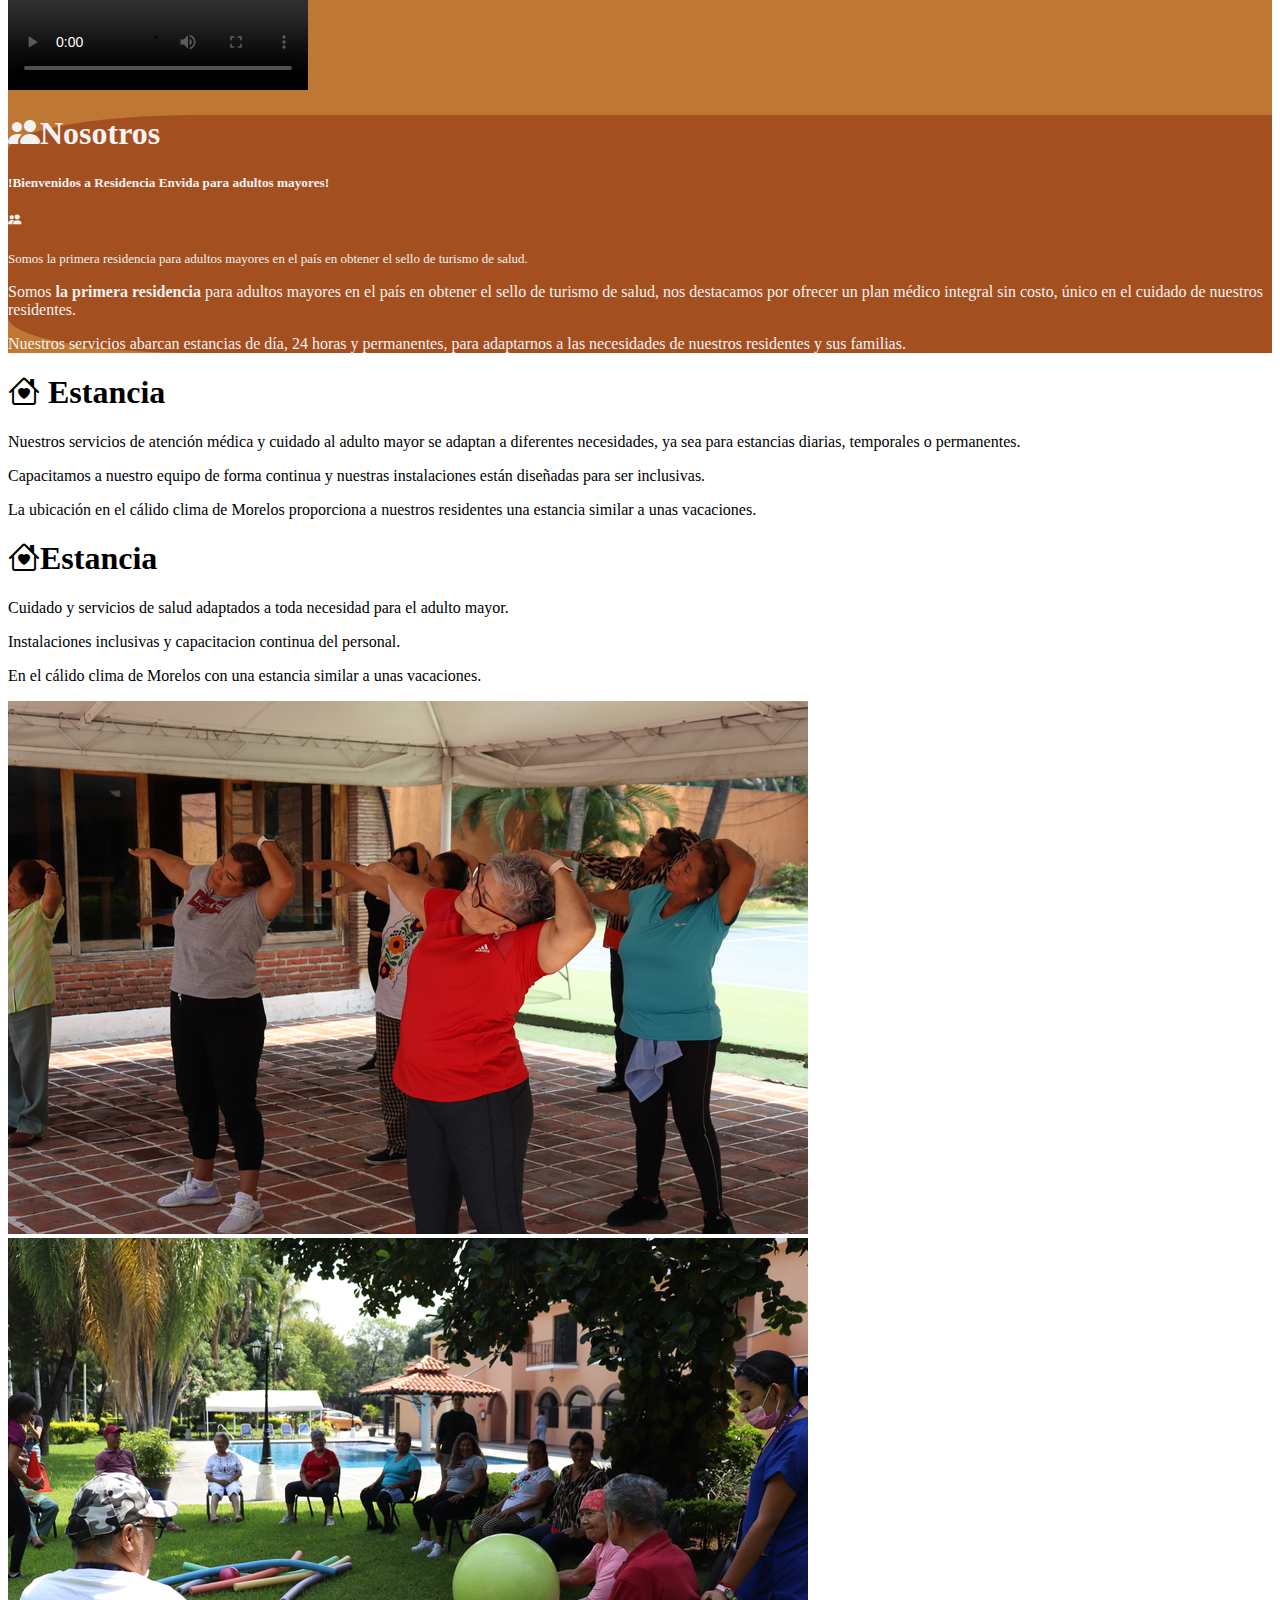
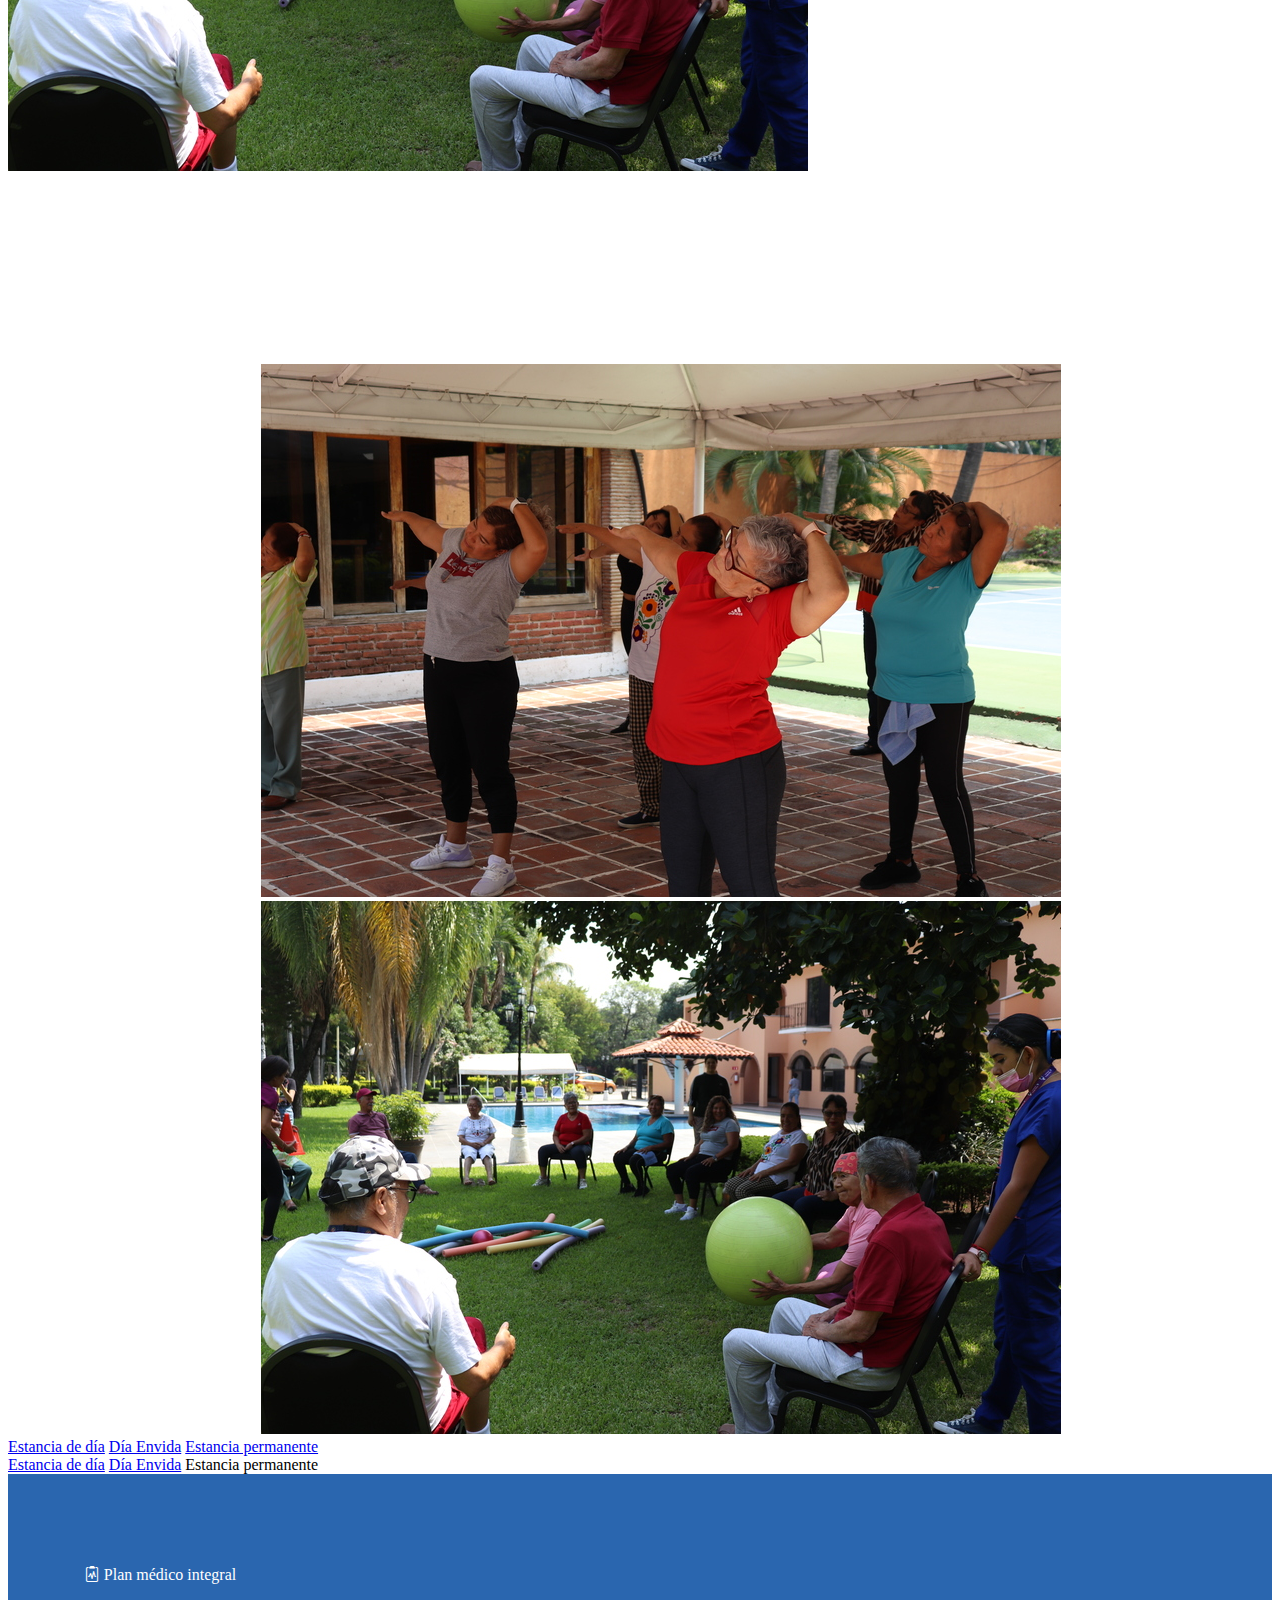
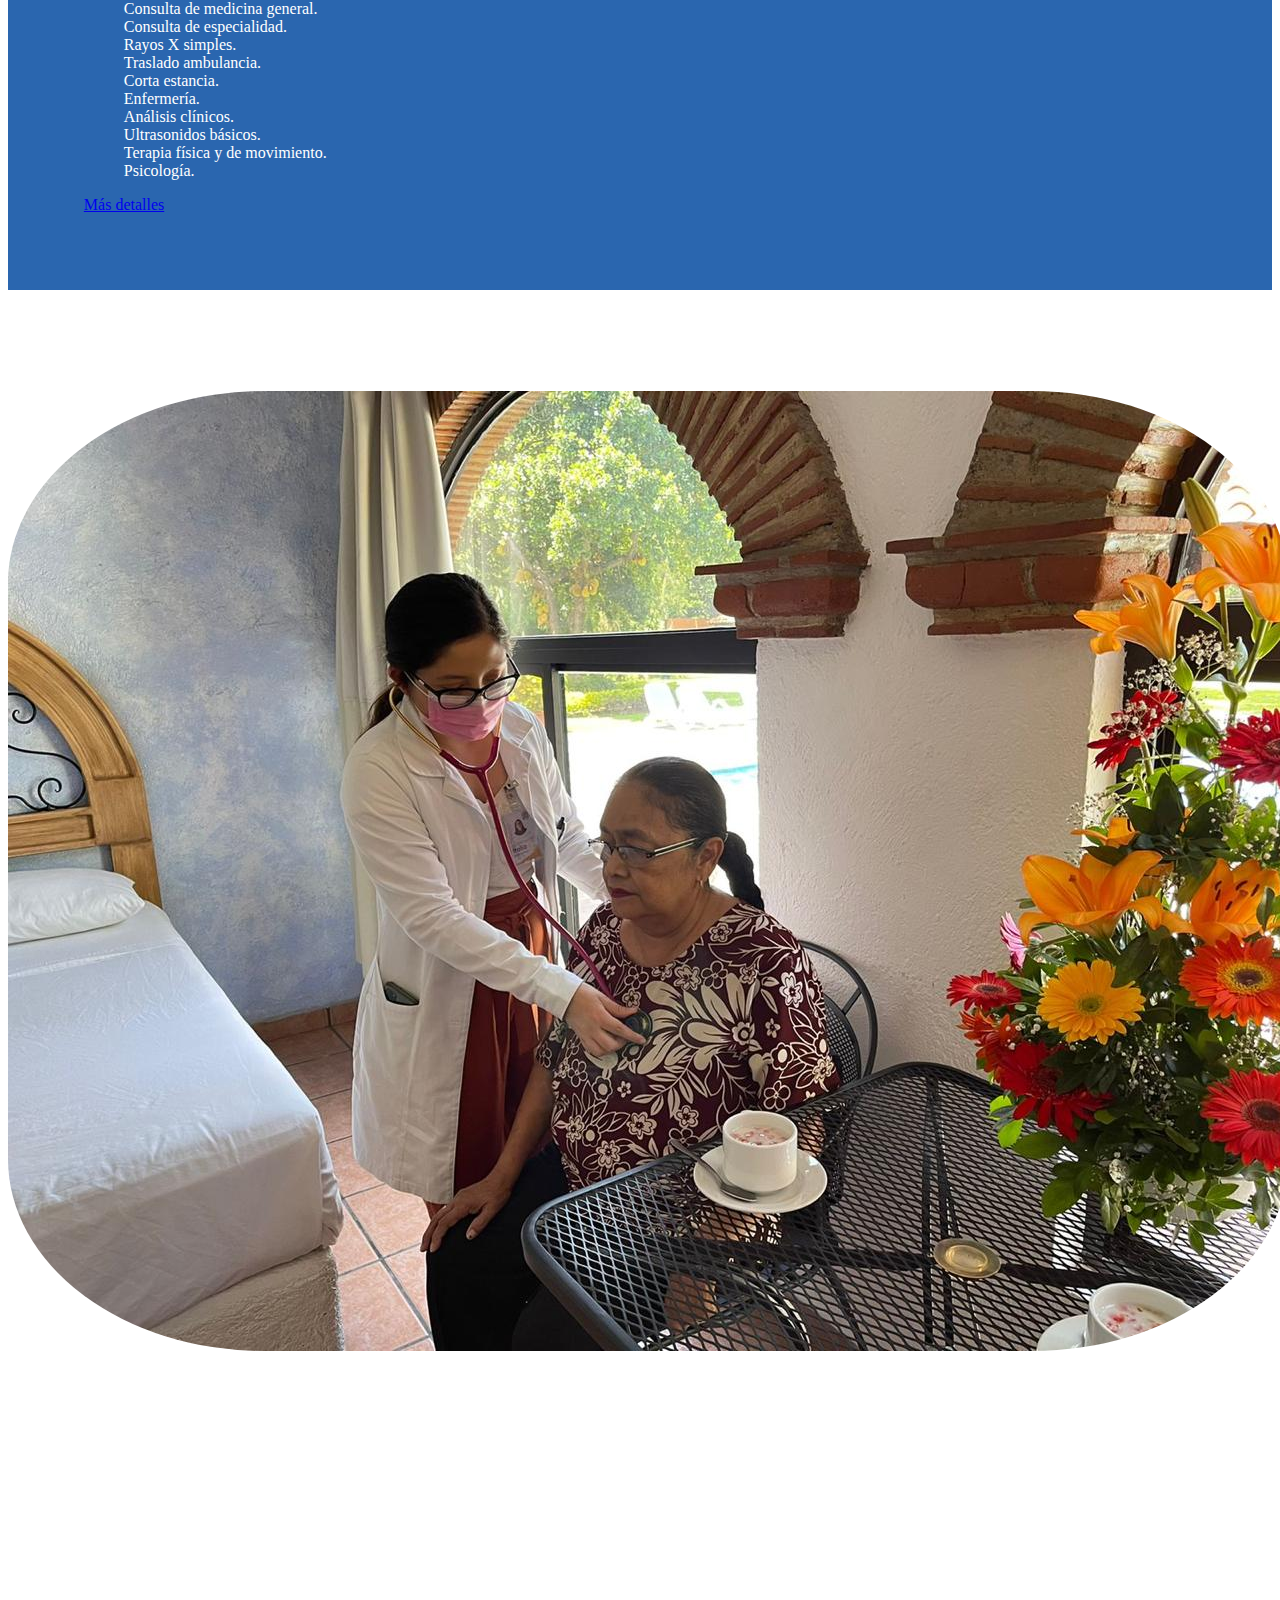
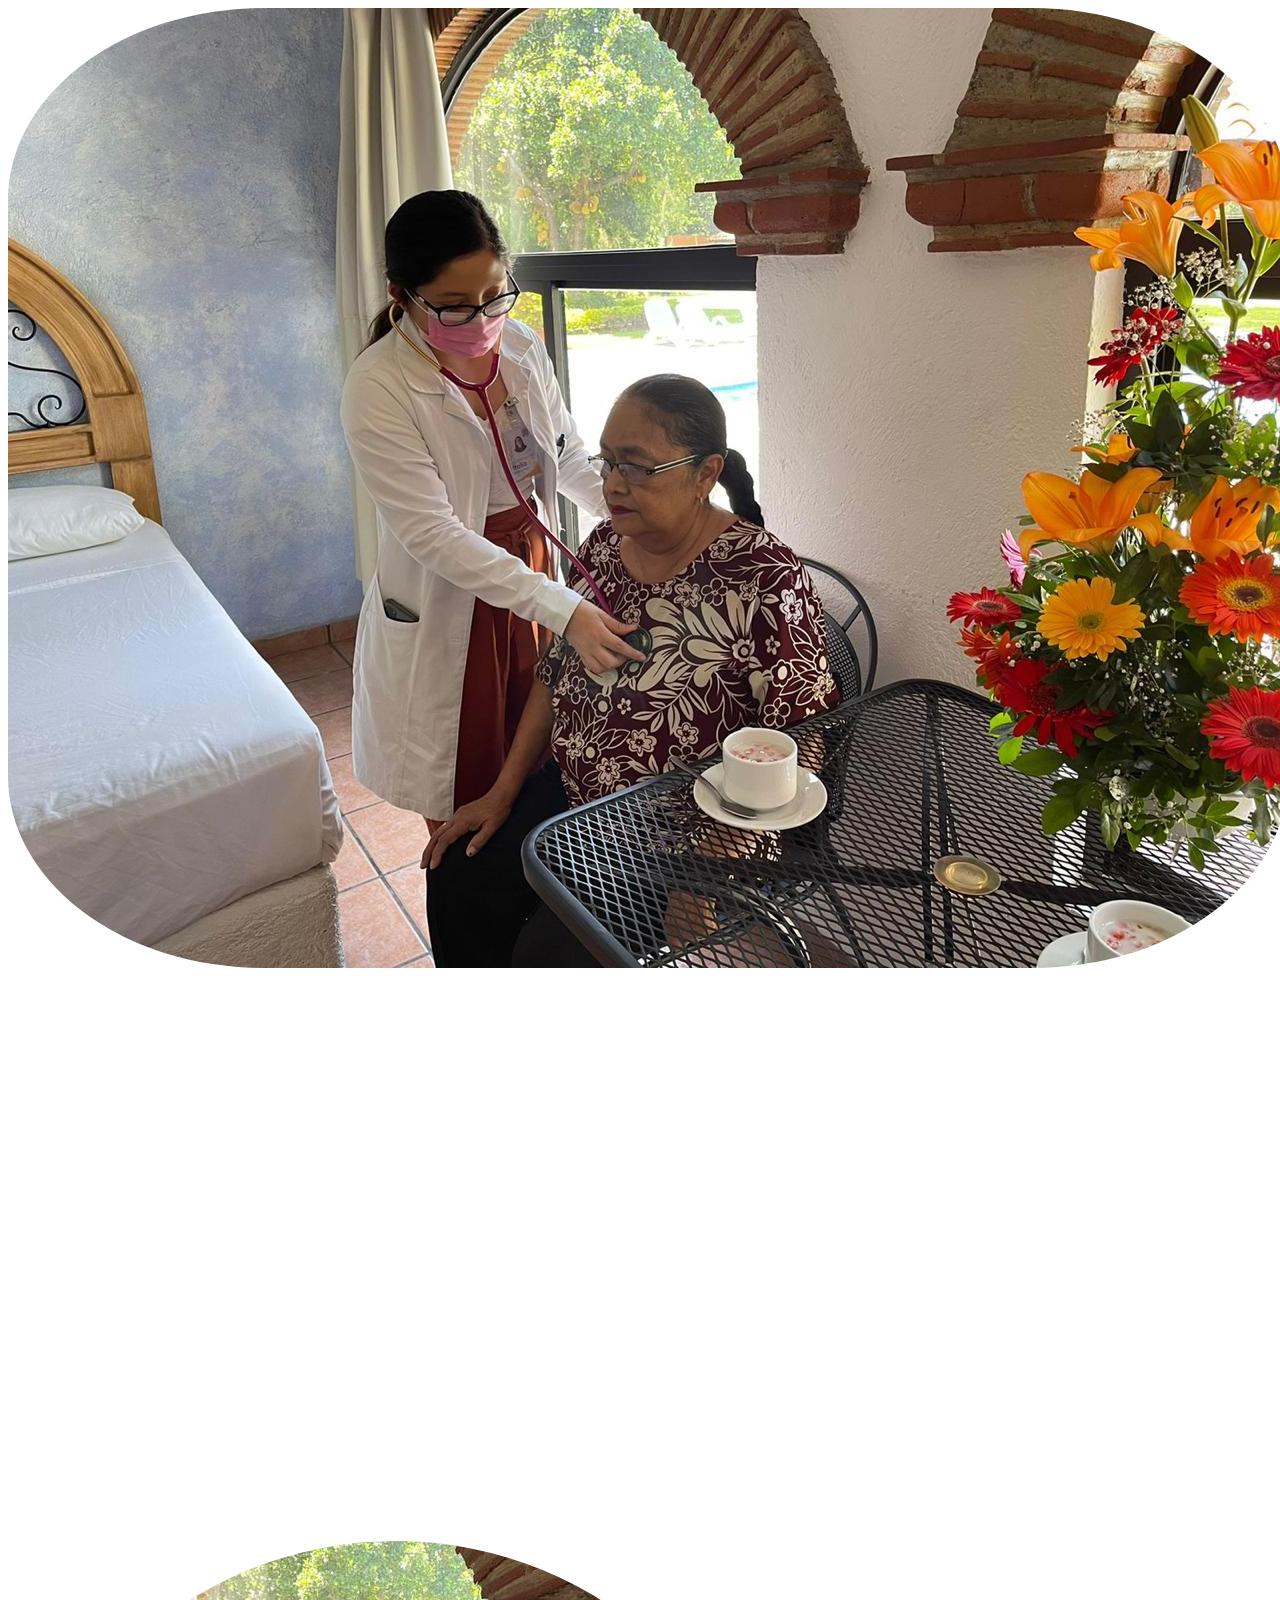
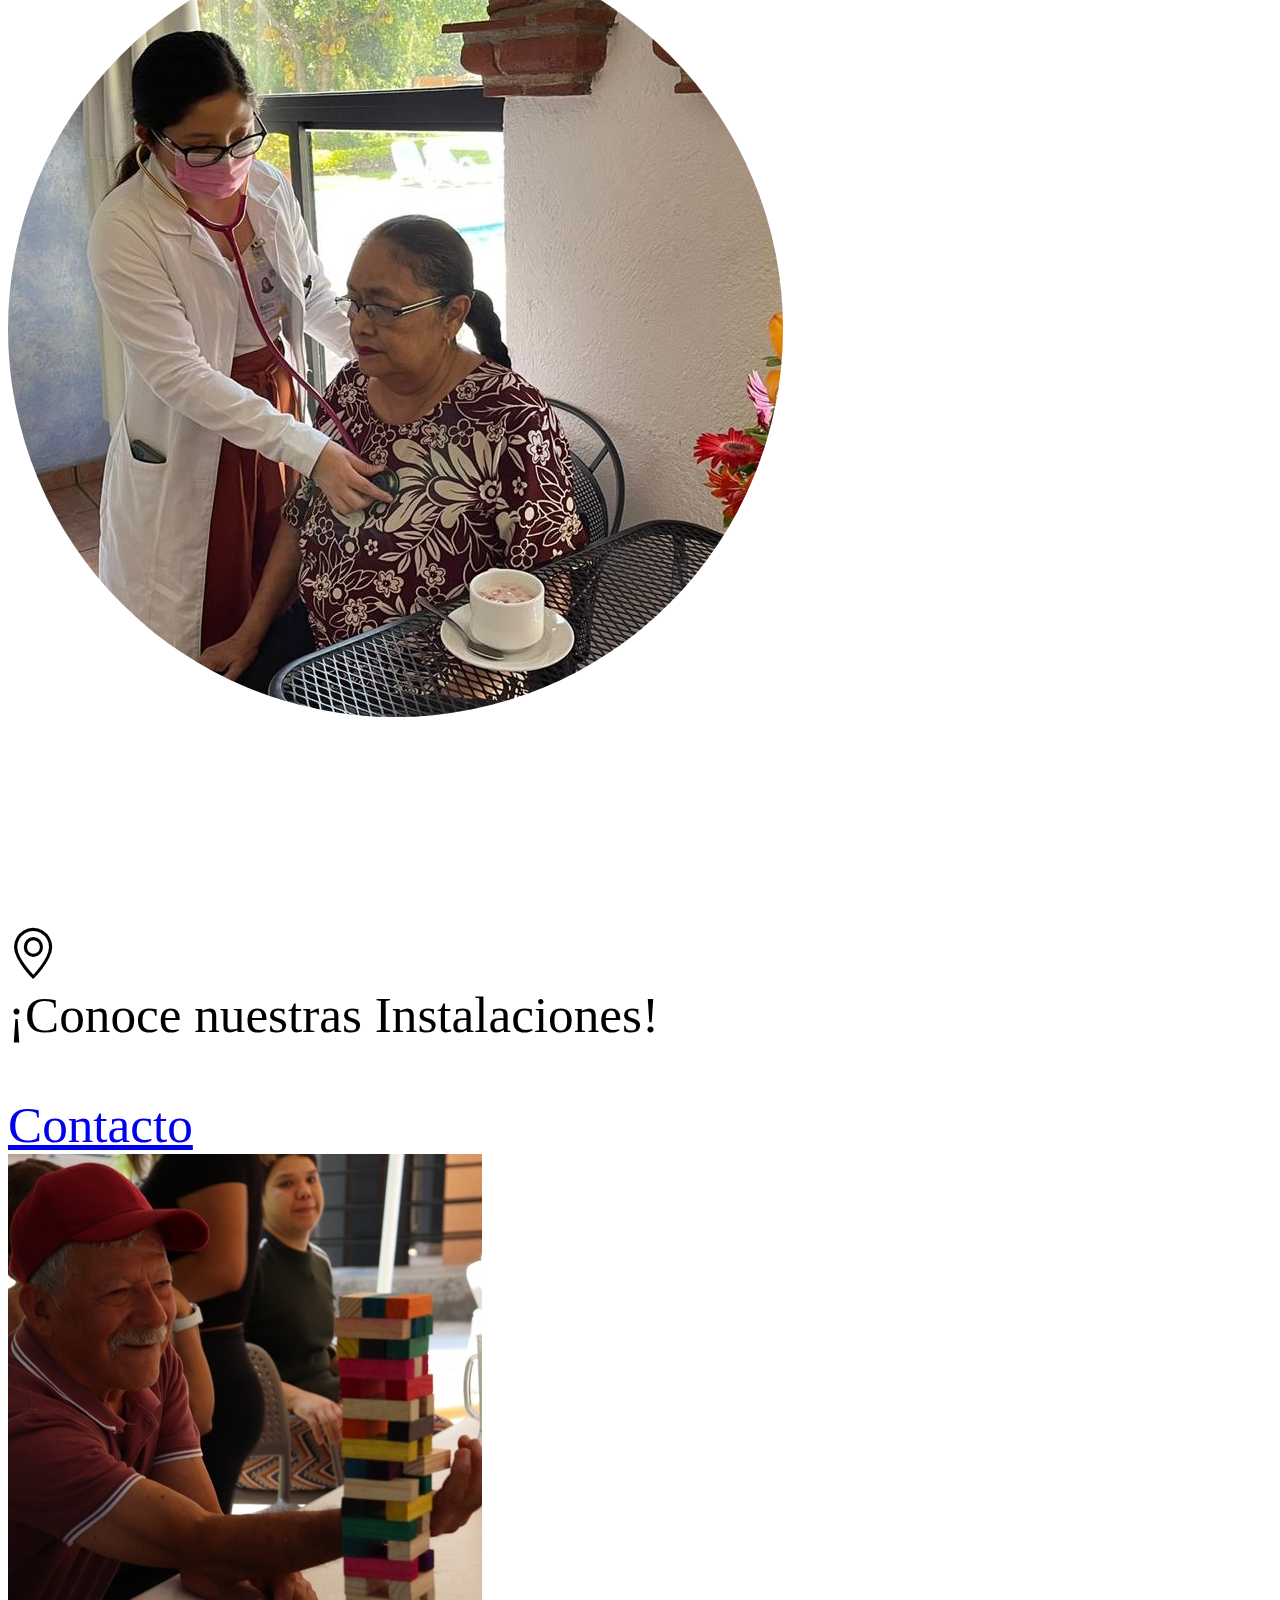
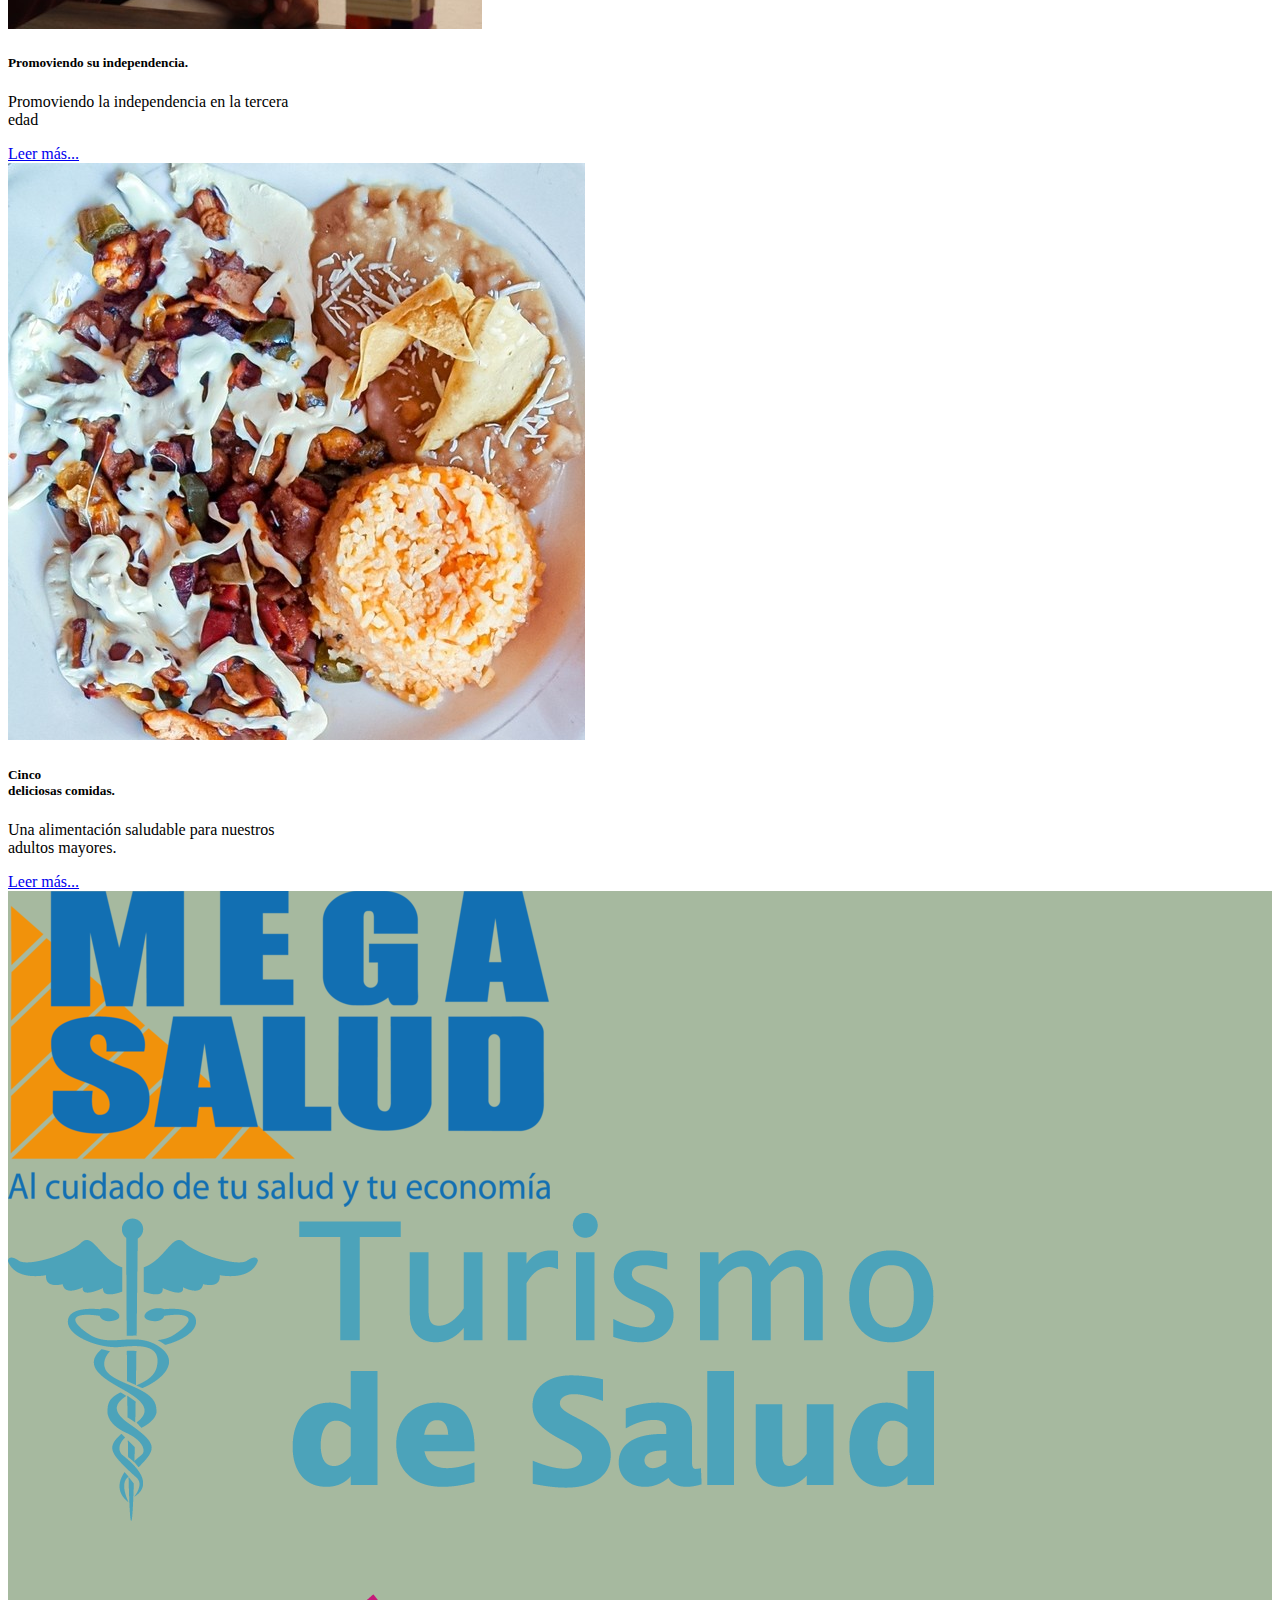
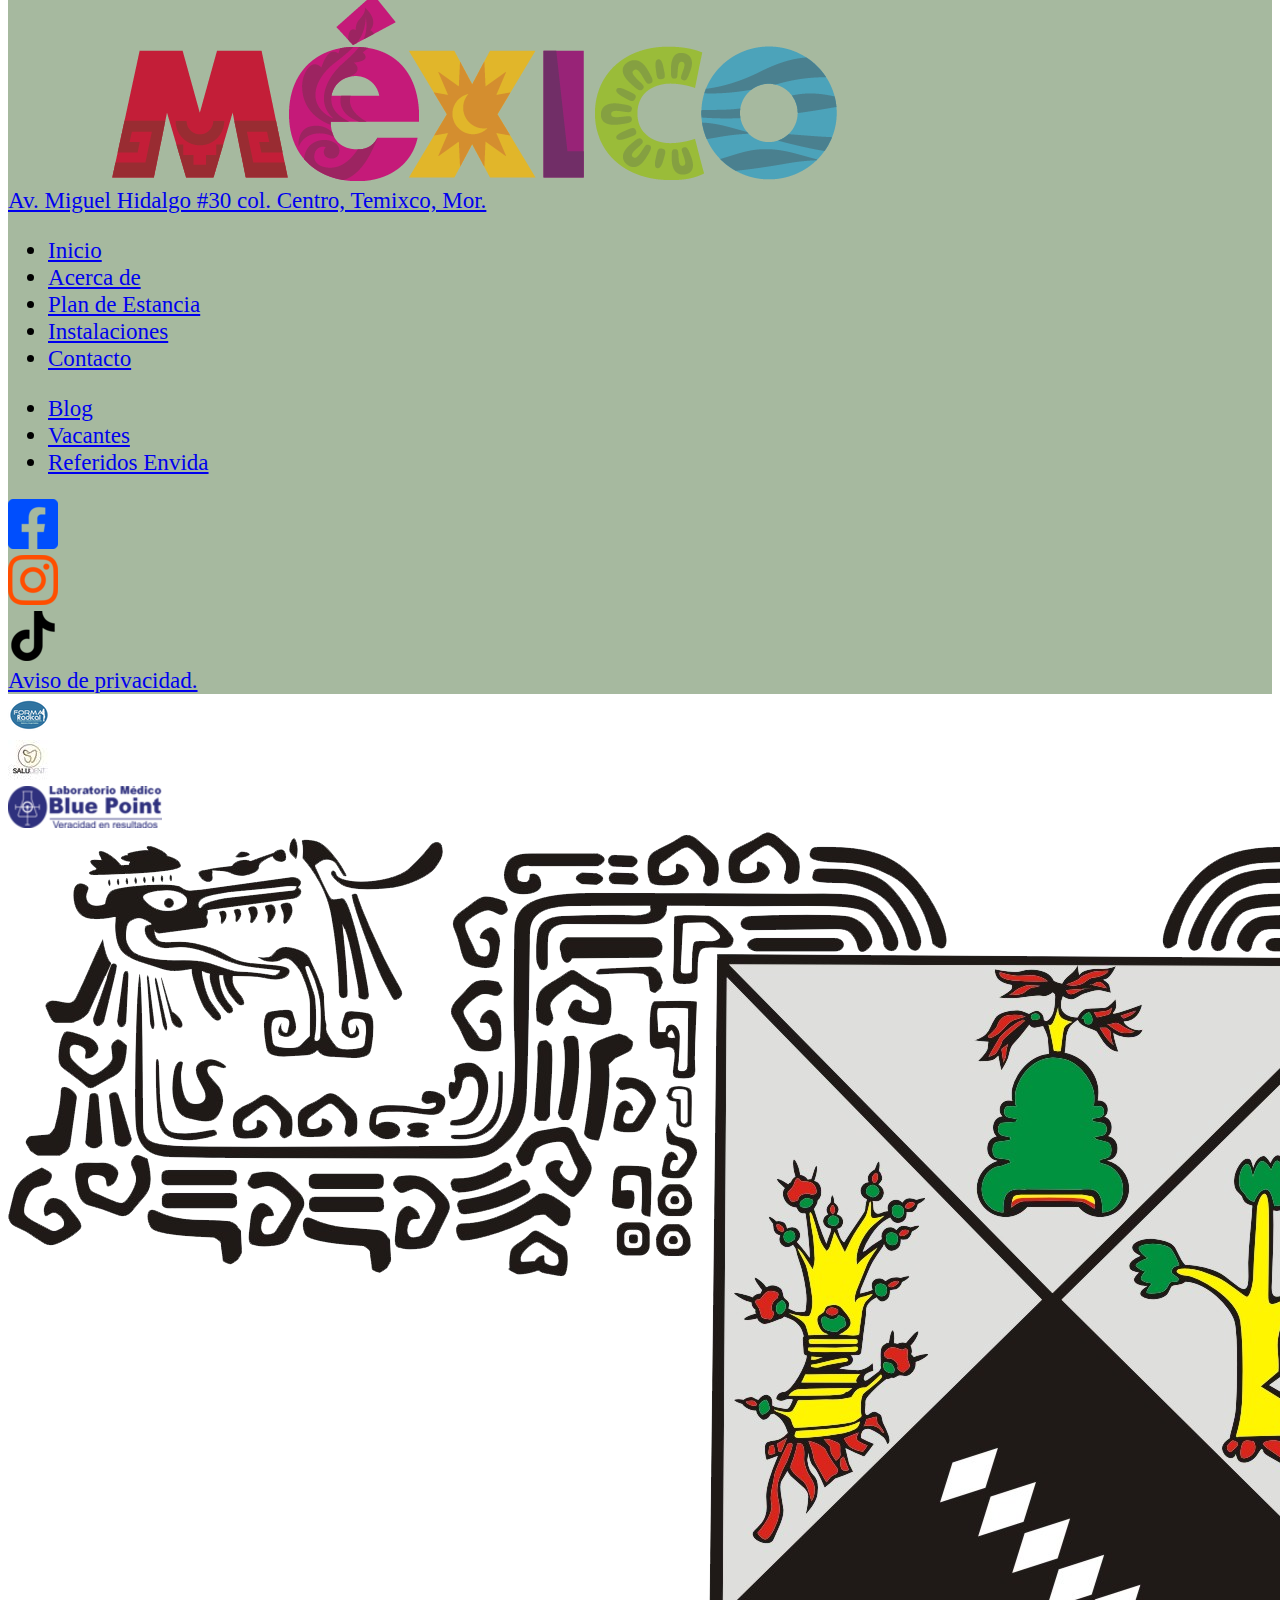
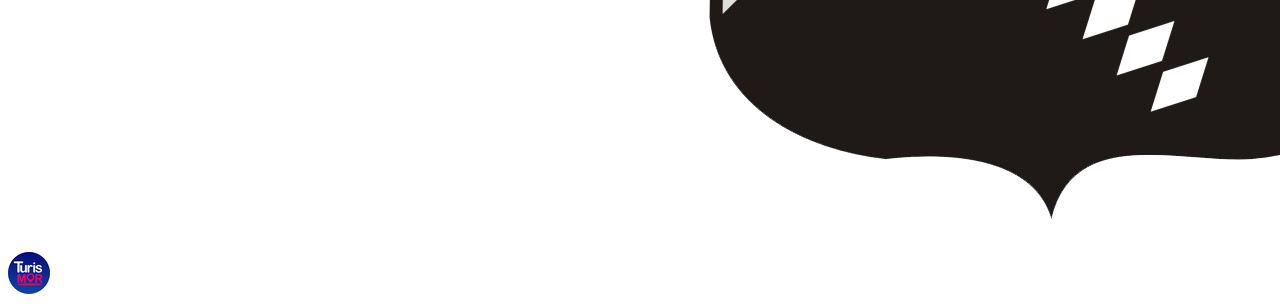
==== commit 1802f1ee: "Cambio texto alternativo logo" ====
--- a/index.html
+++ b/index.html
@@ -34,7 +34,7 @@
   <nav class="navbar border-bottom border-3 sticky-top navbar-expand-lg bg-body-tertiary">
     <div class="container-fluid">
       <div class="col"><a href="index.html">
-          <img src="/static/img/headerFooter/logo.png" alt="Logo Envida" width="100" height="100">
+          <img src="/static/img/headerFooter/logo.png" alt="Envida" width="100" height="100">
         </a></div>
       <button class="navbar-toggler me-4" type="button" data-bs-toggle="collapse" data-bs-target="#navbarNavAltMarkup"
         aria-controls="navbarNavAltMarkup" aria-expanded="false" aria-label="Toggle navigation">
